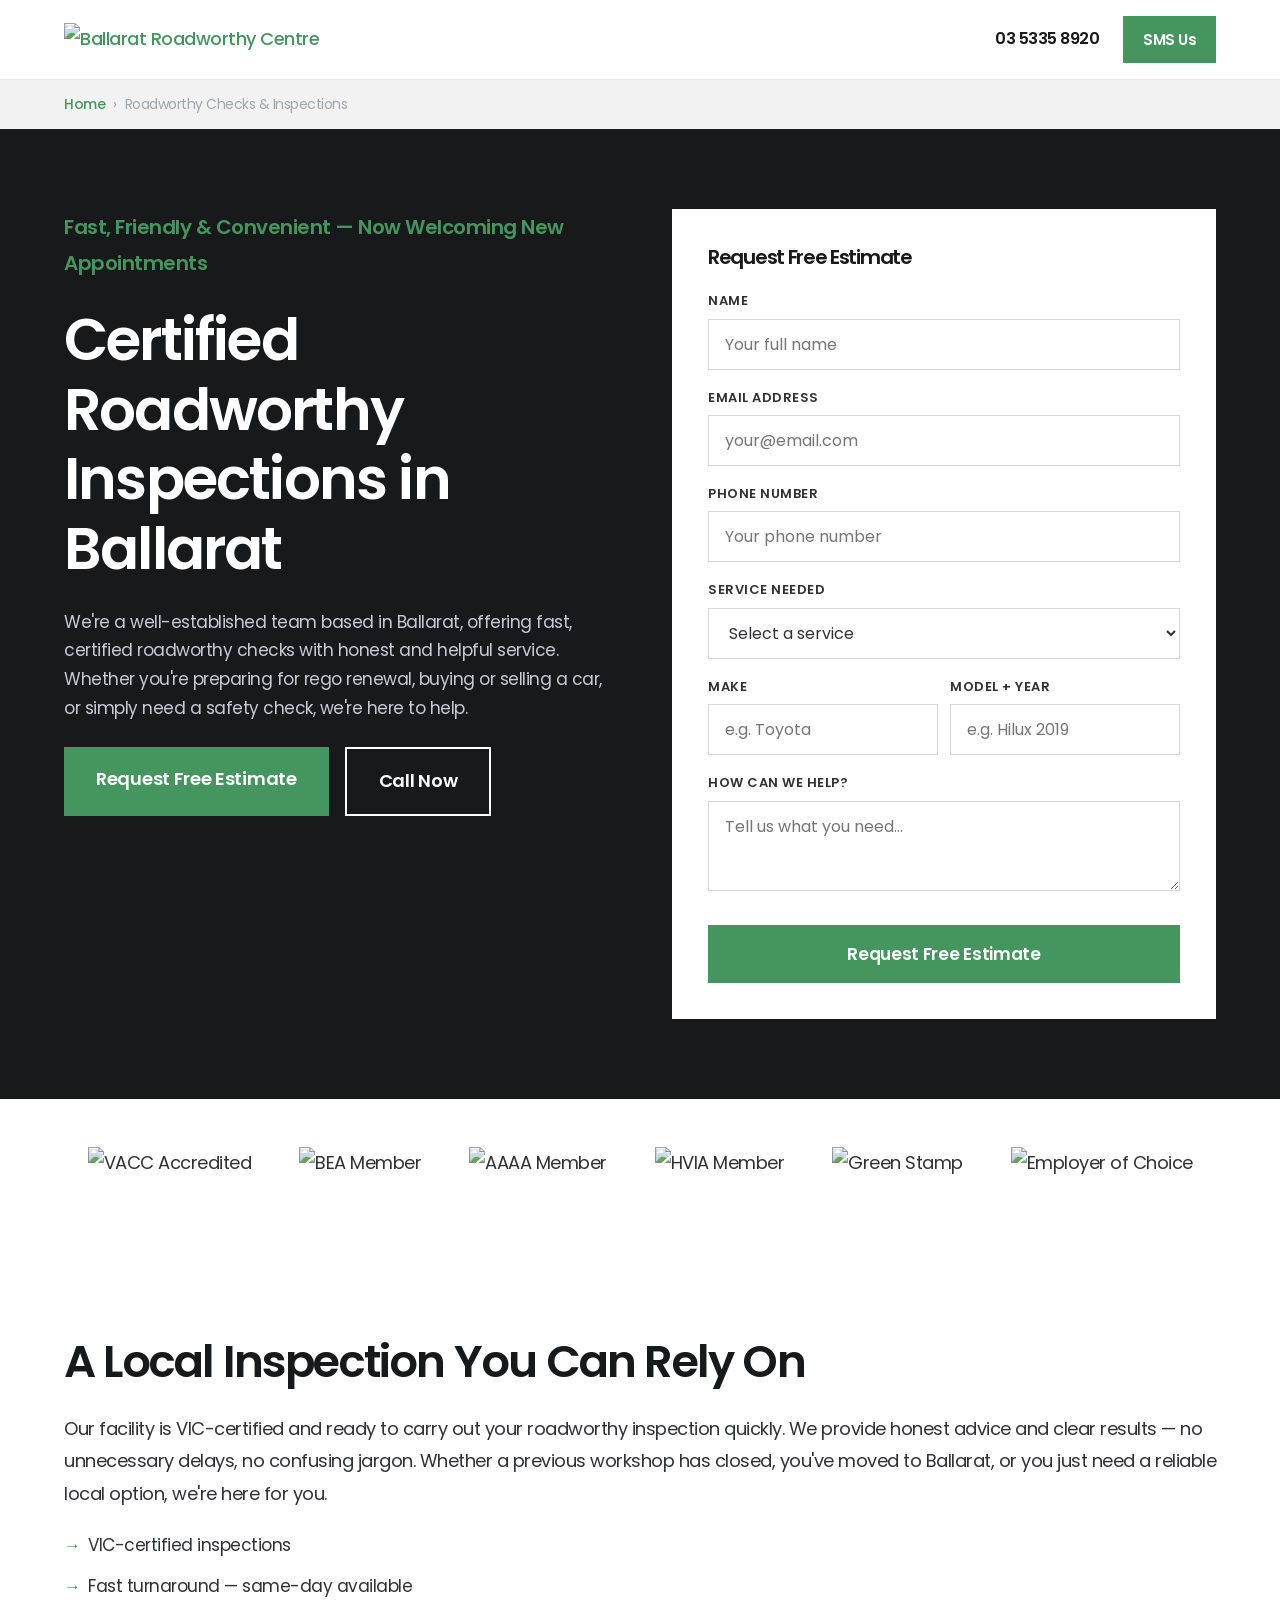
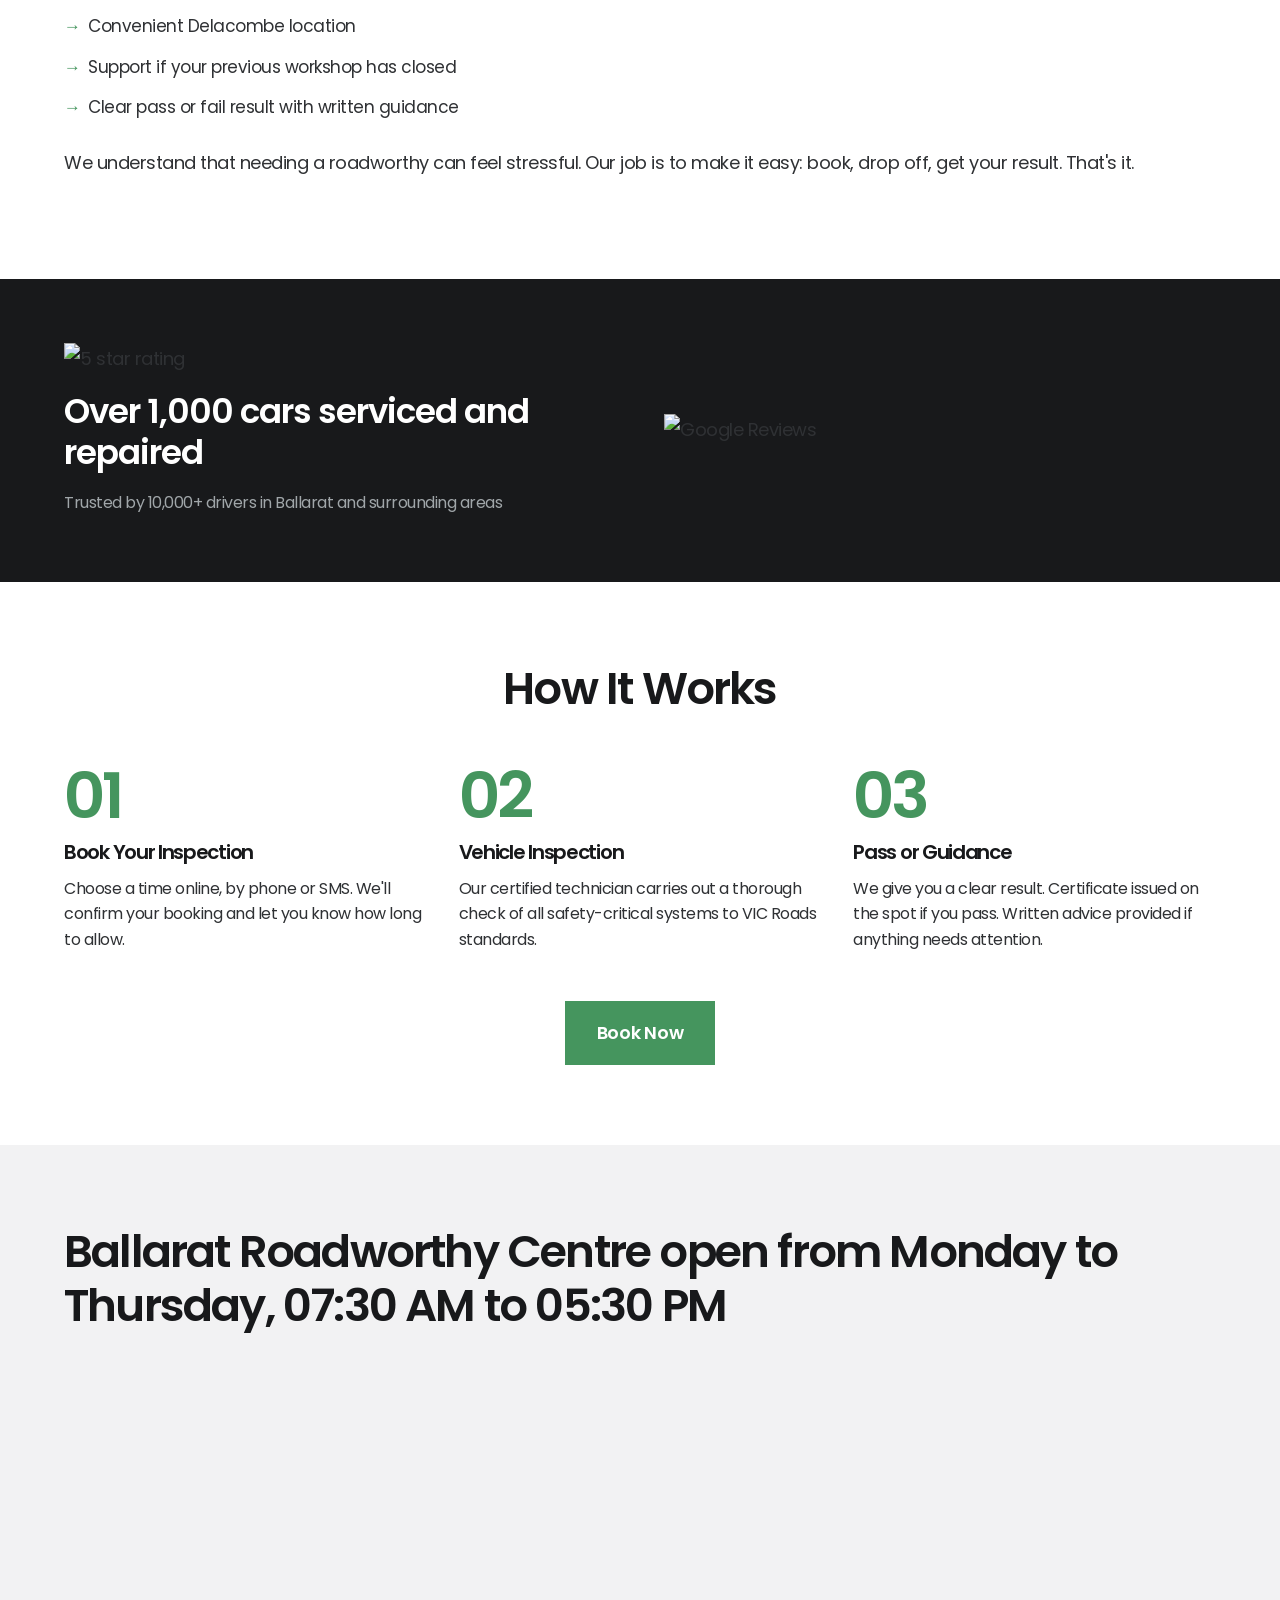
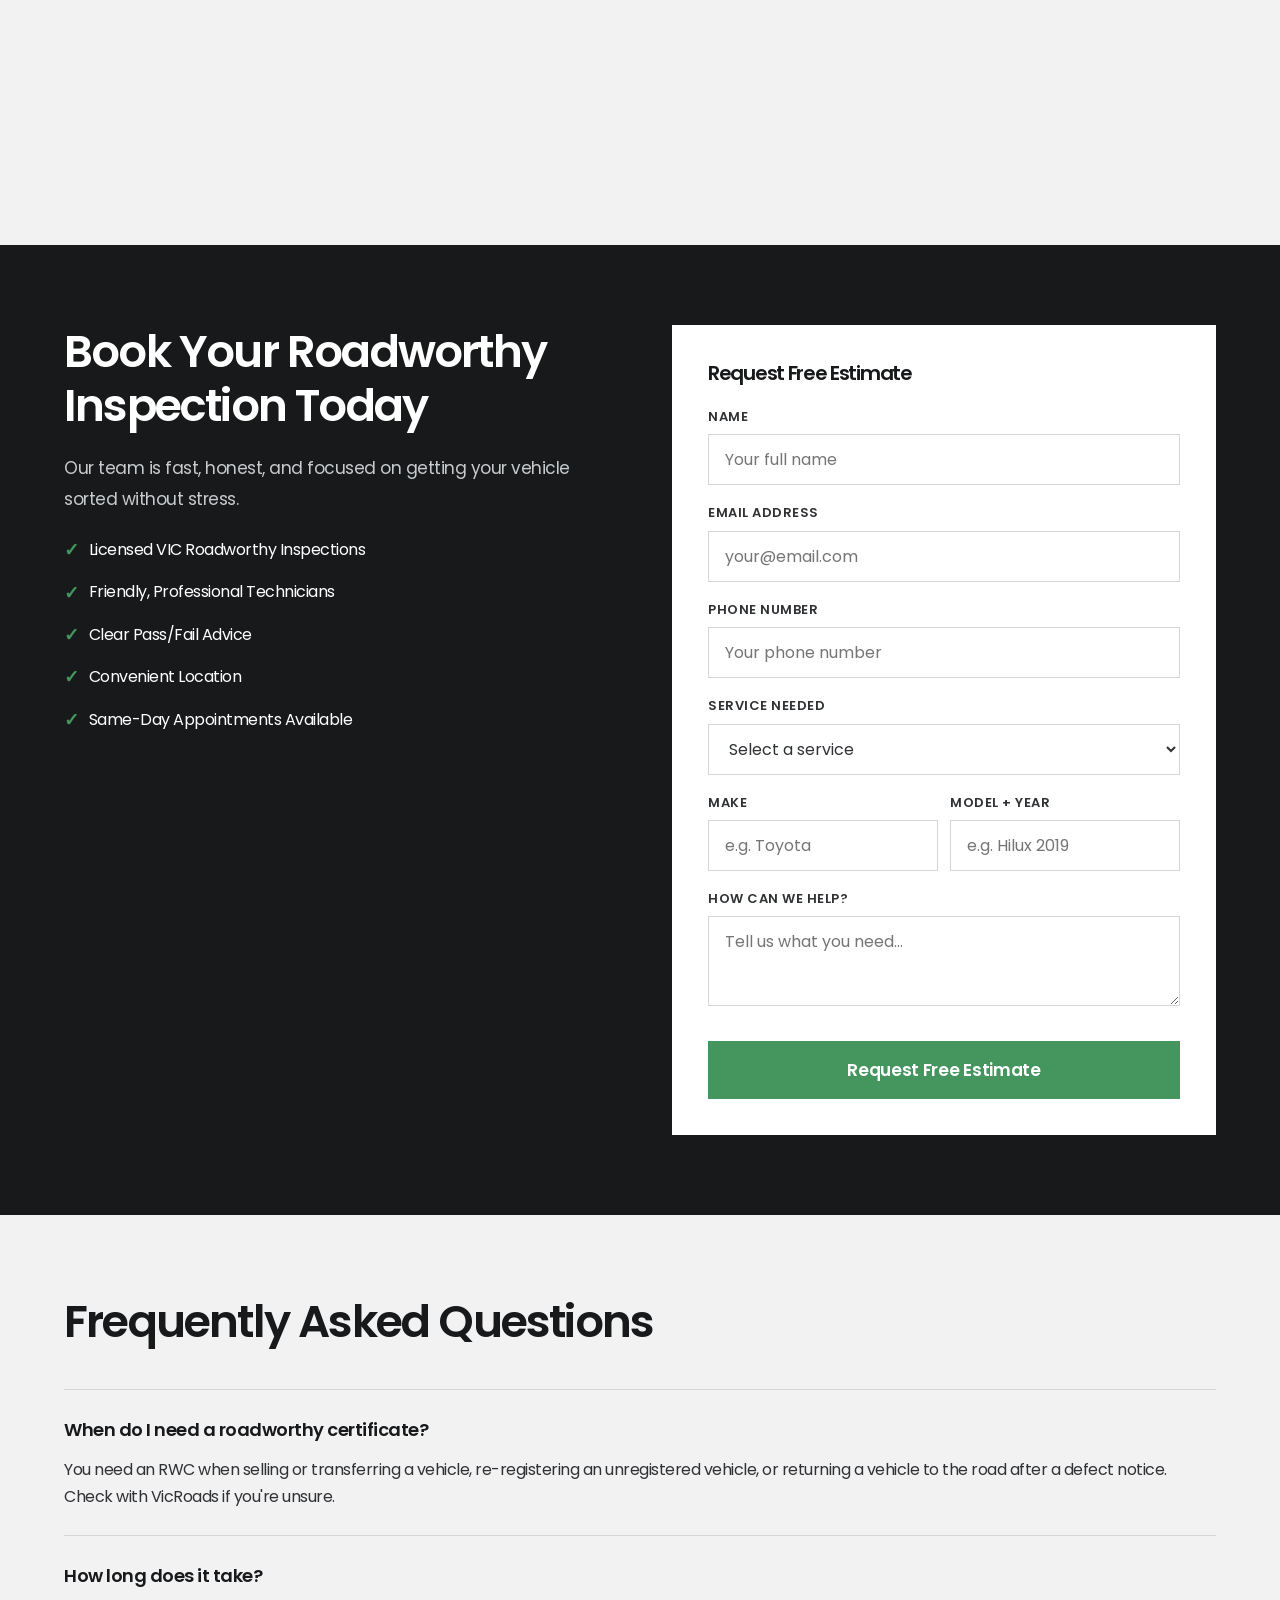
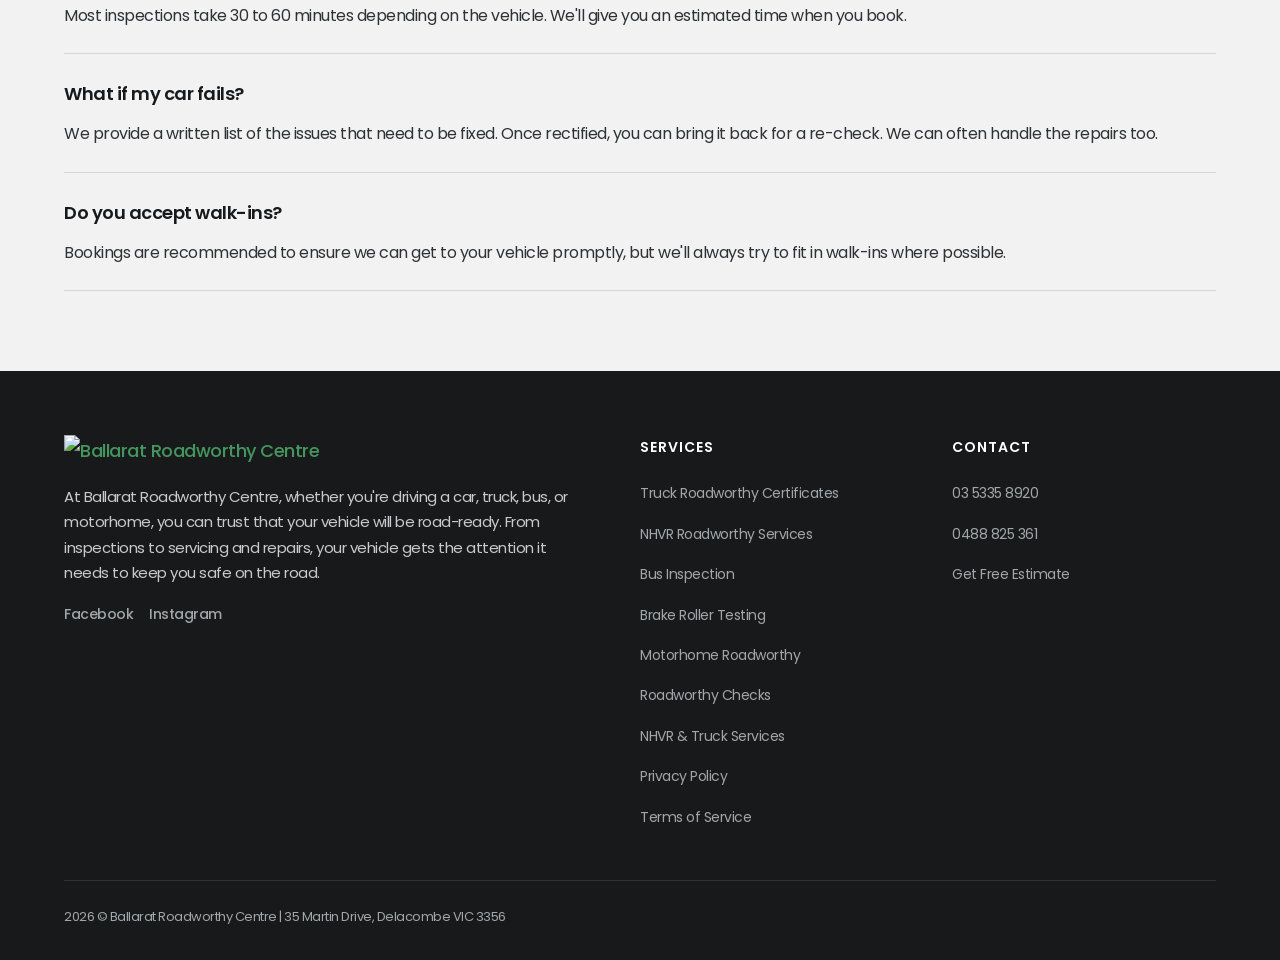
==== ballarat-roadworthy-checks-inspections/index.html @ a5c745ec "Add multi-page site expansion for BRC — 10 sub-pages + homepage footer nav links - Updated homepage " ====
<!DOCTYPE html>
<html lang="en">
<head>
  <meta charset="UTF-8">
  <meta name="viewport" content="width=device-width, initial-scale=1.0">
  <title>Certified Roadworthy Inspections in Ballarat | Fast & Trusted</title>
  <meta name="description" content="VIC-certified roadworthy checks in Ballarat. Fast turnaround, honest service, convenient location. Book online.">
  <!-- Google Tag Manager -->
  <script>(function(w,d,s,l,i){w[l]=w[l]||[];w[l].push({'gtm.start':new Date().getTime(),event:'gtm.js'});var f=d.getElementsByTagName(s)[0],j=d.createElement(s),dl=l!='dataLayer'?'&l='+l:'';j.async=true;j.src='https://www.googletagmanager.com/gtm.js?id='+i+dl;f.parentNode.insertBefore(j,f);})(window,document,'script','dataLayer','GTM-M9MFCFM');</script>
  <!-- End Google Tag Manager -->
  <link rel="preconnect" href="https://fonts.googleapis.com">
  <link rel="preconnect" href="https://fonts.gstatic.com" crossorigin>
  <link href="https://fonts.googleapis.com/css2?family=Poppins:wght@400;500;600&display=swap" rel="stylesheet">
  <style>
    :root{--brc-green:#45955E;--brc-green-hover:#18191B;--brc-dark:#18191B;--brc-body:#2F3134;--brc-muted:#A0A6A9;--brc-light:#F2F2F3;--brc-white:#FFFFFF;--font-main:'Poppins',sans-serif}
    *,*::before,*::after{box-sizing:border-box;margin:0;padding:0}
    html{scroll-behavior:smooth}
    body{font-family:var(--font-main);font-size:18px;font-weight:400;line-height:1.8;letter-spacing:-.5px;color:var(--brc-body);background:var(--brc-white)}
    a{color:var(--brc-green);font-weight:500;text-decoration:none}
    a:hover{text-decoration:underline}
    h1{color:var(--brc-white);font-weight:600;font-size:clamp(39px,5vw,58px);line-height:1.2;letter-spacing:-1.8px}
    h2{color:var(--brc-dark);font-weight:600;font-size:clamp(28px,4vw,45px);line-height:1.2;letter-spacing:-1.8px}
    h3{color:var(--brc-dark);font-weight:600;font-size:24px;line-height:1.2;letter-spacing:-1.3px}
    .btn{display:inline-block;background:var(--brc-green);color:var(--brc-white);font-family:var(--font-main);font-size:18px;font-weight:600;padding:16px 32px;border:none;border-radius:0;cursor:pointer;text-decoration:none;transition:background .2s;letter-spacing:-.3px}
    .btn:hover{background:var(--brc-green-hover);text-decoration:none}
    .btn-secondary{background:transparent;border:2px solid var(--brc-white);color:var(--brc-white)}
    .btn-secondary:hover{background:var(--brc-white);color:var(--brc-dark)}
    .container{max-width:1200px;margin:0 auto;padding:0 24px}
    section{padding:80px 0}
    .site-header{position:sticky;top:0;z-index:100;background:var(--brc-white);border-bottom:1px solid #E8E9EA;padding:16px 0}
    .header-inner{display:flex;align-items:center;justify-content:space-between}
    .header-logo img{height:52px;width:auto}
    .header-contact{display:flex;align-items:center;gap:24px}
    .header-contact a{color:var(--brc-dark);font-weight:600;font-size:16px}
    .header-contact .sms-link{background:var(--brc-green);color:var(--brc-white);padding:10px 20px;font-size:15px}
    .header-contact .sms-link:hover{background:var(--brc-green-hover);text-decoration:none}
    .breadcrumb{background:var(--brc-light);padding:12px 0;font-size:14px;color:var(--brc-muted)}
    .breadcrumb a{color:var(--brc-green);font-weight:500}
    .breadcrumb span{color:var(--brc-muted);margin:0 8px}
    .hero{background:var(--brc-dark);padding:80px 0}
    .hero-inner{display:grid;grid-template-columns:1fr 1fr;gap:64px;align-items:start}
    .hero-left{display:flex;flex-direction:column;gap:24px}
    .hero-subheading{color:var(--brc-green);font-size:20px;font-weight:600;letter-spacing:-.5px}
    .hero-body{color:#C8CBCD;font-size:17px;line-height:1.7}
    .hero-ctas{display:flex;gap:16px;flex-wrap:wrap}
    .hero-form{background:var(--brc-white);padding:36px}
    .hero-form h3{margin-bottom:20px;font-size:20px}
    .form-group{margin-bottom:16px}
    .form-group label{display:block;font-size:13px;font-weight:600;color:var(--brc-body);margin-bottom:6px;text-transform:uppercase;letter-spacing:.5px}
    .form-group input,.form-group select,.form-group textarea{width:100%;padding:12px 16px;font-family:var(--font-main);font-size:16px;color:var(--brc-body);background:var(--brc-white);border:1.5px solid #D4D6D8;border-radius:0;outline:none;transition:border-color .2s}
    .form-group input:focus,.form-group select:focus,.form-group textarea:focus{border-color:var(--brc-green)}
    .form-group textarea{resize:vertical;min-height:90px}
    .form-group-row{display:grid;grid-template-columns:1fr 1fr;gap:12px}
    .form-submit{width:100%;margin-top:8px;font-size:17px;padding:16px}
    .accreditation{background:var(--brc-white);padding:48px 0}
    .accreditation-logos{display:flex;align-items:center;justify-content:center;flex-wrap:wrap;gap:32px 48px}
    .accreditation-logos img{height:60px;width:auto;object-fit:contain;filter:grayscale(20%)}
    .main-content{background:var(--brc-white)}
    .main-content h2{margin-bottom:24px}
    .main-content p{margin-bottom:20px}
    .main-content ul{list-style:none;margin:0 0 24px;display:flex;flex-direction:column;gap:10px}
    .main-content ul li{padding-left:24px;position:relative;font-size:17px}
    .main-content ul li::before{content:"→";color:var(--brc-green);font-weight:600;position:absolute;left:0}
    .content-sub-h{font-size:28px;font-weight:600;color:var(--brc-dark);letter-spacing:-1px;margin:40px 0 16px}
    .stats-bar{background:var(--brc-dark);padding:64px 0}
    .stats-inner{display:grid;grid-template-columns:1fr 1fr;gap:48px;align-items:center}
    .stats-left{display:flex;flex-direction:column;gap:16px}
    .stats-left img.stars{height:32px;width:auto}
    .stats-main{color:var(--brc-white);font-size:clamp(24px,3vw,34px);font-weight:600;letter-spacing:-1px;line-height:1.2}
    .stats-sub{color:var(--brc-muted);font-size:16px}
    .stats-right img{max-width:100%}
    .how-it-works{background:var(--brc-white)}
    .how-it-works h2{text-align:center;margin-bottom:48px}
    .steps-grid{display:grid;grid-template-columns:repeat(3,1fr);gap:32px;margin-bottom:48px}
    .step{display:flex;flex-direction:column;gap:12px}
    .step-number{font-size:64px;font-weight:600;color:var(--brc-green);line-height:1;letter-spacing:-3px}
    .step h3{font-size:20px}
    .step p{font-size:16px;color:var(--brc-body);line-height:1.6}
    .how-it-works-cta{text-align:center}
    .location{background:var(--brc-light)}
    .location h2{margin-bottom:32px}
    .location iframe{width:100%;height:400px;border:none;display:block}
    .cta-form{background:var(--brc-dark);padding:80px 0}
    .cta-form-inner{display:grid;grid-template-columns:1fr 1fr;gap:64px;align-items:start}
    .cta-form-left{display:flex;flex-direction:column;gap:20px}
    .cta-form-left h2{color:var(--brc-white)}
    .cta-form-left p{color:#C8CBCD;font-size:17px}
    .trust-list{list-style:none;display:flex;flex-direction:column;gap:10px}
    .trust-list li{color:var(--brc-white);font-size:16px;display:flex;align-items:center;gap:10px}
    .trust-list li::before{content:"✓";color:var(--brc-green);font-weight:700;font-size:18px;flex-shrink:0}
    .cta-form-right .hero-form{background:var(--brc-white)}
    .faqs{background:var(--brc-light)}
    .faqs h2{margin-bottom:40px}
    .faq-list{display:flex;flex-direction:column;gap:0}
    .faq-item{border-bottom:1px solid #D4D6D8;padding:24px 0}
    .faq-item:first-child{border-top:1px solid #D4D6D8}
    .faq-q{font-size:18px;font-weight:600;color:var(--brc-dark);letter-spacing:-.5px;margin-bottom:10px}
    .faq-a{font-size:16px;color:var(--brc-body);line-height:1.7}
    .site-footer{background:var(--brc-dark);padding:64px 0 32px;color:var(--brc-white)}
    .footer-grid{display:grid;grid-template-columns:2fr 1fr 1fr;gap:48px;margin-bottom:48px}
    .footer-brand{display:flex;flex-direction:column;gap:16px}
    .footer-brand img{height:48px;width:auto}
    .footer-brand p{color:#C8CBCD;font-size:15px;line-height:1.7}
    .footer-socials{display:flex;gap:16px}
    .footer-socials a{color:var(--brc-muted);font-size:14px;font-weight:500;transition:color .2s}
    .footer-socials a:hover{color:var(--brc-white);text-decoration:none}
    .footer-col h4{color:var(--brc-white);font-size:14px;font-weight:600;text-transform:uppercase;letter-spacing:1px;margin-bottom:16px}
    .footer-col ul{list-style:none;display:flex;flex-direction:column;gap:8px}
    .footer-col ul li a{color:var(--brc-muted);font-size:14px;font-weight:400;transition:color .2s}
    .footer-col ul li a:hover{color:var(--brc-white);text-decoration:none}
    .footer-bottom{border-top:1px solid #2F3134;padding-top:24px;color:var(--brc-muted);font-size:13px}
    @media(max-width:900px){.hero-inner{grid-template-columns:1fr;gap:40px}.steps-grid{grid-template-columns:1fr;gap:24px}.stats-inner{grid-template-columns:1fr}.cta-form-inner{grid-template-columns:1fr;gap:40px}.footer-grid{grid-template-columns:1fr 1fr}}
    @media(max-width:600px){section{padding:56px 0}.form-group-row{grid-template-columns:1fr}.hero-ctas{flex-direction:column}.footer-grid{grid-template-columns:1fr}.header-contact .sms-link{display:none}}</style>
</head>
<body>
<noscript><iframe src="https://www.googletagmanager.com/ns.html?id=GTM-M9MFCFM" height="0" width="0" style="display:none;visibility:hidden"></iframe></noscript>
<header class="site-header">
  <div class="container">
    <div class="header-inner">
      <a href="/" class="header-logo"><img src="https://service.ballaratroadworthy.com/wp-content/uploads/2024/10/white-logo-new.svg" alt="Ballarat Roadworthy Centre" width="180" height="52"></a>
      <div class="header-contact">
        <a href="tel:+61353358920">03 5335 8920</a>
        <a href="sms:0488825361" class="sms-link">SMS Us</a>
      </div>
    </div>
  </div>
</header>
<div class="breadcrumb">
  <div class="container"><a href="/">Home</a><span>›</span>Roadworthy Checks &amp; Inspections</div>
</div>
<section class="hero">
  <div class="container">
    <div class="hero-inner">
      <div class="hero-left">
        <div class="hero-subheading">Fast, Friendly &amp; Convenient — Now Welcoming New Appointments</div>
        <h1>Certified Roadworthy Inspections in Ballarat</h1>
        <p class="hero-body">We're a well-established team based in Ballarat, offering fast, certified roadworthy checks with honest and helpful service. Whether you're preparing for rego renewal, buying or selling a car, or simply need a safety check, we're here to help.</p>
        <div class="hero-ctas">
          <a href="#form" class="btn">Request Free Estimate</a>
          <a href="tel:+61353358920" class="btn btn-secondary">Call Now</a>
        </div>
      </div>
      <div class="hero-form-wrap">
        <!-- TODO: replace action with form handler — contact@ballaratroadworthy.com -->
        <form class="hero-form" action="mailto:contact@ballaratroadworthy.com" method="post" enctype="text/plain">
          <h3>Request Free Estimate</h3>
          <div class="form-group"><label for="ht-name">Name</label><input type="text" id="ht-name" name="name" placeholder="Your full name" required></div>
          <div class="form-group"><label for="ht-email">Email Address</label><input type="email" id="ht-email" name="email" placeholder="your@email.com" required></div>
          <div class="form-group"><label for="ht-phone">Phone Number</label><input type="tel" id="ht-phone" name="phone" placeholder="Your phone number" required></div>
          <div class="form-group"><label for="ht-svc">Service Needed</label><select id="ht-svc" name="service" required><option value="" disabled selected>Select a service</option>
              <option>Annual Bus Inspection</option><option>Roadworthy Inspection</option><option>Motorhome Roadworthy</option><option>Service</option><option>Vehicle Repair</option></select></div>
          <div class="form-group-row">
            <div class="form-group"><label for="ht-make">Make</label><input type="text" id="ht-make" name="make" placeholder="e.g. Toyota"></div>
            <div class="form-group"><label for="ht-mdl">Model + Year</label><input type="text" id="ht-mdl" name="model_year" placeholder="e.g. Hilux 2019"></div>
          </div>
          <div class="form-group"><label for="ht-msg">How can we help?</label><textarea id="ht-msg" name="message" placeholder="Tell us what you need..."></textarea></div>
          <button type="submit" class="btn form-submit">Request Free Estimate</button>
        </form>
      </div>
    </div>
  </div>
</section>
<section class="accreditation">
  <div class="container"><div class="accreditation-logos">
  <img src="https://service.ballaratroadworthy.com/wp-content/uploads/2024/10/vacc-new.webp" alt="VACC Accredited">
      <img src="https://service.ballaratroadworthy.com/wp-content/uploads/2024/10/bea.webp" alt="BEA Member">
      <img src="https://service.ballaratroadworthy.com/wp-content/uploads/2024/10/aaaa.webp" alt="AAAA Member">
      <img src="https://service.ballaratroadworthy.com/wp-content/uploads/2024/10/hvia.webp" alt="HVIA Member">
      <img src="https://service.ballaratroadworthy.com/wp-content/uploads/2024/10/green-stamp.webp" alt="Green Stamp">
      <img src="https://service.ballaratroadworthy.com/wp-content/uploads/2024/10/employee.webp" alt="Employer of Choice">
  </div></div>
</section>
<section class="main-content">
  <div class="container">
<h2>A Local Inspection You Can Rely On</h2>
    <p>Our facility is VIC-certified and ready to carry out your roadworthy inspection quickly. We provide honest advice and clear results — no unnecessary delays, no confusing jargon. Whether a previous workshop has closed, you've moved to Ballarat, or you just need a reliable local option, we're here for you.</p>
    <ul>
      <li>VIC-certified inspections</li>
      <li>Fast turnaround — same-day available</li>
      <li>Convenient Delacombe location</li>
      <li>Support if your previous workshop has closed</li>
      <li>Clear pass or fail result with written guidance</li>
    </ul>
    <p>We understand that needing a roadworthy can feel stressful. Our job is to make it easy: book, drop off, get your result. That's it.</p>
  </div>
</section>
<section class="stats-bar">
  <div class="container">
    <div class="stats-inner">
      <div class="stats-left">
        <img class="stars" src="https://service.ballaratroadworthy.com/wp-content/uploads/2024/10/stars.svg" alt="5 star rating">
        <div class="stats-main">Over 1,000 cars serviced and repaired</div>
        <div class="stats-sub">Trusted by 10,000+ drivers in Ballarat and surrounding areas</div>
      </div>
      <div class="stats-right"><img src="https://service.ballaratroadworthy.com/wp-content/uploads/2024/10/testimonials.png" alt="Google Reviews" loading="lazy"></div>
    </div>
  </div>
</section>
<section class="how-it-works">
  <div class="container">
    <h2>How It Works</h2>
    <div class="steps-grid">
      <div class="step"><div class="step-number">01</div><h3>Book Your Inspection</h3><p>Choose a time online, by phone or SMS. We'll confirm your booking and let you know how long to allow.</p></div>
      <div class="step"><div class="step-number">02</div><h3>Vehicle Inspection</h3><p>Our certified technician carries out a thorough check of all safety-critical systems to VIC Roads standards.</p></div>
      <div class="step"><div class="step-number">03</div><h3>Pass or Guidance</h3><p>We give you a clear result. Certificate issued on the spot if you pass. Written advice provided if anything needs attention.</p></div>
      
    </div>
    <div class="how-it-works-cta"><a href="#form" class="btn">Book Now</a></div>
  </div>
</section>
<section class="location">
  <div class="container">
    <h2>Ballarat Roadworthy Centre open from Monday to Thursday, 07:30 AM to 05:30 PM</h2>
    <iframe src="https://maps.google.com/maps?q=Ballarat%20Roadworthy%20Centre%2C%2035%20Martin%20Drive%2C%20Delacombe%20VIC%203356&t=m&z=10&output=embed&iwloc=near" title="Ballarat Roadworthy Centre location map" allowfullscreen loading="lazy"></iframe>
  </div>
</section>
<section class="cta-form" id="form">
  <div class="container">
    <div class="cta-form-inner">
      <div class="cta-form-left">
        <h2>Book Your Roadworthy Inspection Today</h2>
        <p>Our team is fast, honest, and focused on getting your vehicle sorted without stress.</p>
        <ul class="trust-list"><li>Licensed VIC Roadworthy Inspections</li><li>Friendly, Professional Technicians</li><li>Clear Pass/Fail Advice</li><li>Convenient Location</li><li>Same-Day Appointments Available</li></ul>
      </div>
      <div class="cta-form-right">
        <!-- TODO: replace action with form handler — contact@ballaratroadworthy.com -->
        <form class="hero-form" action="mailto:contact@ballaratroadworthy.com" method="post" enctype="text/plain">
          <h3>Request Free Estimate</h3>
          <div class="form-group"><label for="f-name">Name</label><input type="text" id="f-name" name="name" placeholder="Your full name" required></div>
          <div class="form-group"><label for="f-email">Email Address</label><input type="email" id="f-email" name="email" placeholder="your@email.com" required></div>
          <div class="form-group"><label for="f-phone">Phone Number</label><input type="tel" id="f-phone" name="phone" placeholder="Your phone number" required></div>
          <div class="form-group"><label for="f-svc">Service Needed</label><select id="f-svc" name="service" required><option value="" disabled selected>Select a service</option>
              <option>Annual Bus Inspection</option><option>Roadworthy Inspection</option><option>Motorhome Roadworthy</option><option>Service</option><option>Vehicle Repair</option></select></div>
          <div class="form-group-row">
            <div class="form-group"><label for="f-make">Make</label><input type="text" id="f-make" name="make" placeholder="e.g. Toyota"></div>
            <div class="form-group"><label for="f-mdl">Model + Year</label><input type="text" id="f-mdl" name="model_year" placeholder="e.g. Hilux 2019"></div>
          </div>
          <div class="form-group"><label for="f-msg">How can we help?</label><textarea id="f-msg" name="message" placeholder="Tell us what you need..."></textarea></div>
          <button type="submit" class="btn form-submit">Request Free Estimate</button>
        </form>
      </div>
    </div>
  </div>
</section>
<section class="faqs">
  <div class="container">
    <h2>Frequently Asked Questions</h2>
    <div class="faq-list">
      <div class="faq-item"><div class="faq-q">When do I need a roadworthy certificate?</div><div class="faq-a">You need an RWC when selling or transferring a vehicle, re-registering an unregistered vehicle, or returning a vehicle to the road after a defect notice. Check with VicRoads if you're unsure.</div></div>
      <div class="faq-item"><div class="faq-q">How long does it take?</div><div class="faq-a">Most inspections take 30 to 60 minutes depending on the vehicle. We'll give you an estimated time when you book.</div></div>
      <div class="faq-item"><div class="faq-q">What if my car fails?</div><div class="faq-a">We provide a written list of the issues that need to be fixed. Once rectified, you can bring it back for a re-check. We can often handle the repairs too.</div></div>
      <div class="faq-item"><div class="faq-q">Do you accept walk-ins?</div><div class="faq-a">Bookings are recommended to ensure we can get to your vehicle promptly, but we'll always try to fit in walk-ins where possible.</div></div>
    </div>
  </div>
</section>
<footer class="site-footer">
  <div class="container">
    <div class="footer-grid">
      <div class="footer-brand">
        <a href="/"><img src="https://service.ballaratroadworthy.com/wp-content/uploads/2024/10/white-logo-new.svg" alt="Ballarat Roadworthy Centre" width="160" height="48"></a>
        <p>At Ballarat Roadworthy Centre, whether you're driving a car, truck, bus, or motorhome, you can trust that your vehicle will be road-ready. From inspections to servicing and repairs, your vehicle gets the attention it needs to keep you safe on the road.</p>
        <div class="footer-socials">
          <a href="https://www.facebook.com/ballaratrwc/" target="_blank" rel="noopener">Facebook</a>
          <a href="https://www.instagram.com/ballaratrwc/" target="_blank" rel="noopener">Instagram</a>
        </div>
      </div>
      <div class="footer-col"><h4>Services</h4><ul>          <li><a href="/truck-roadworthy-inspection/">Truck Roadworthy Certificates</a></li>
          <li><a href="/nhvr-inspections/">NHVR Roadworthy Services</a></li>
          <li><a href="/bus-inspection/">Bus Inspection</a></li>
          <li><a href="/brake-roller-testing/">Brake Roller Testing</a></li>
          <li><a href="/motorhome-roadworthy/">Motorhome Roadworthy</a></li>
          <li><a href="/ballarat-roadworthy-checks-inspections/">Roadworthy Checks</a></li>
          <li><a href="/nvhr-and-truck-roadworthy-services/">NHVR &amp; Truck Services</a></li>
          <li><a href="/privacy-policy/">Privacy Policy</a></li>
          <li><a href="/terms-of-service/">Terms of Service</a></li></ul></div>
      <div class="footer-col"><h4>Contact</h4><ul>
        <li><a href="tel:+61353358920">03 5335 8920</a></li>
        <li><a href="sms:0488825361">0488 825 361</a></li>
        <li><a href="#form">Get Free Estimate</a></li>
      </ul></div>
    </div>
    <div class="footer-bottom">2026 &copy; Ballarat Roadworthy Centre | 35 Martin Drive, Delacombe VIC 3356</div>
  </div>
</footer>
</body>
</html>
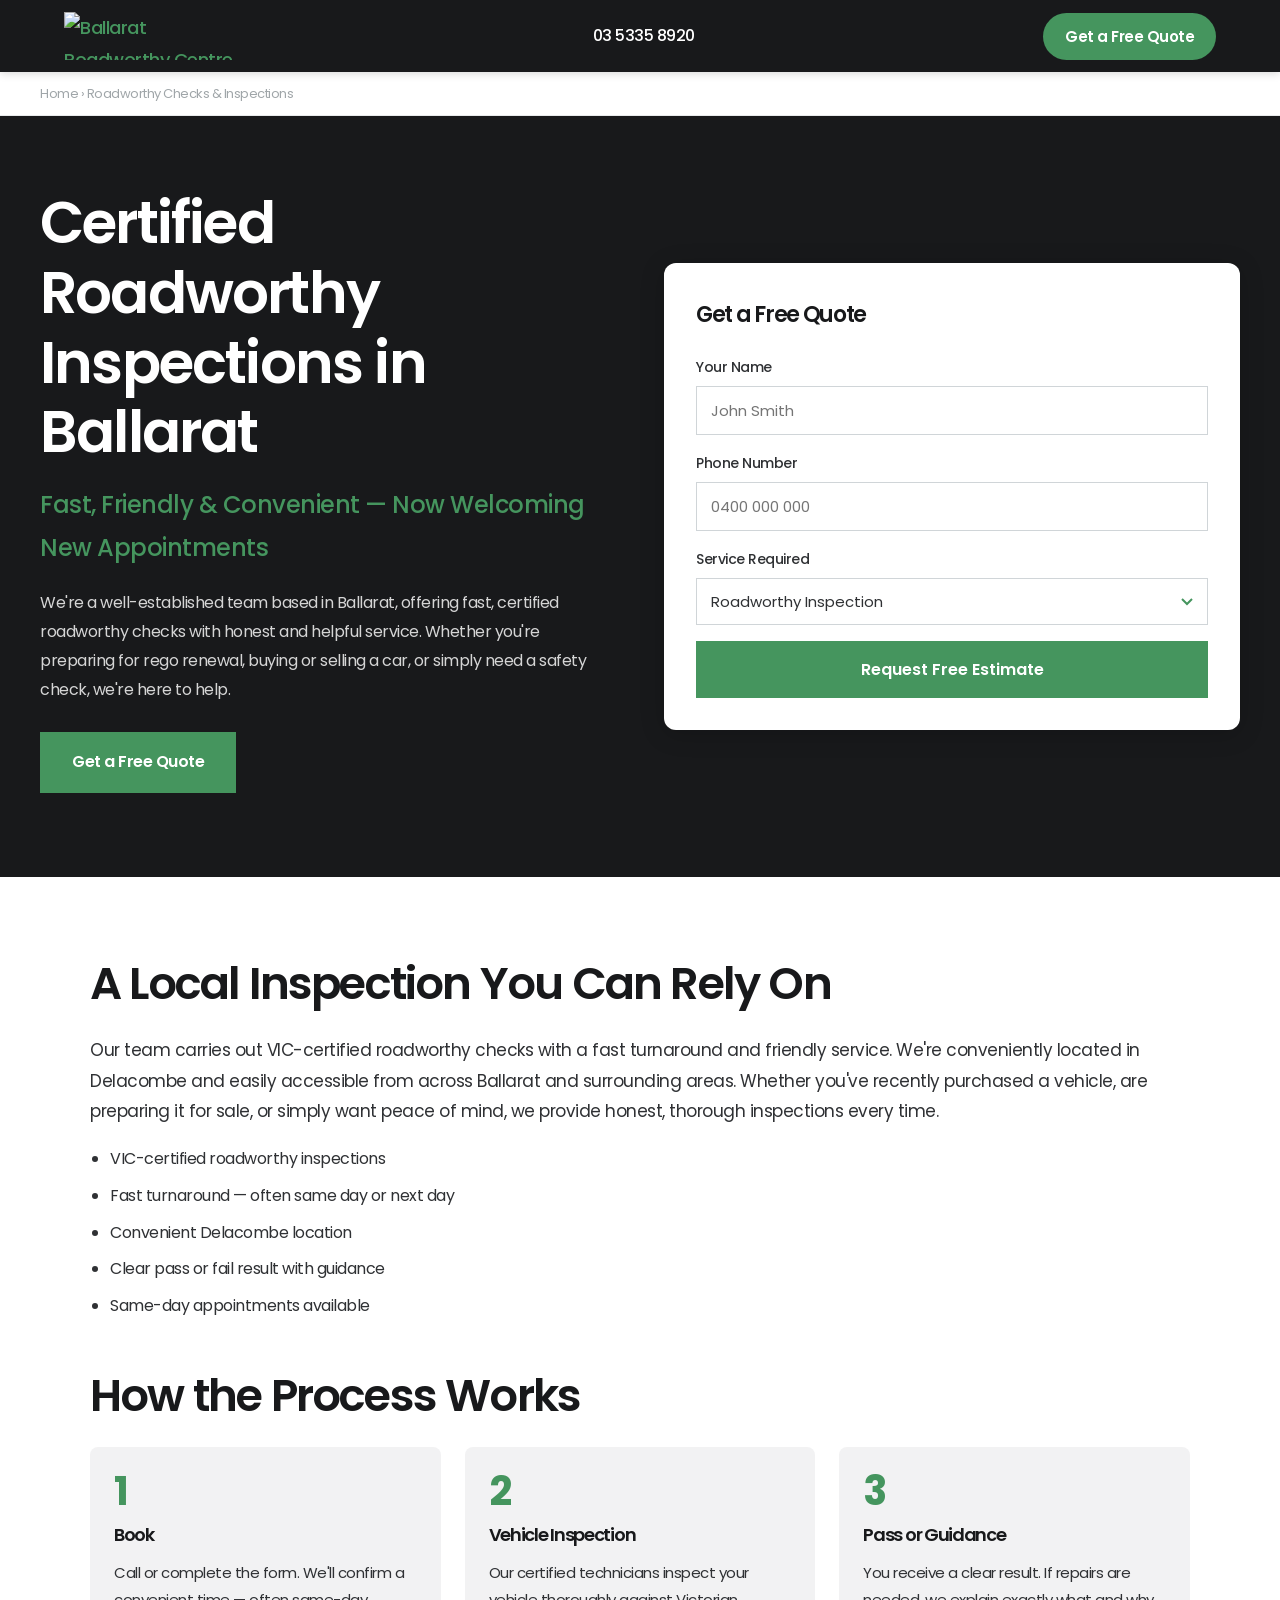
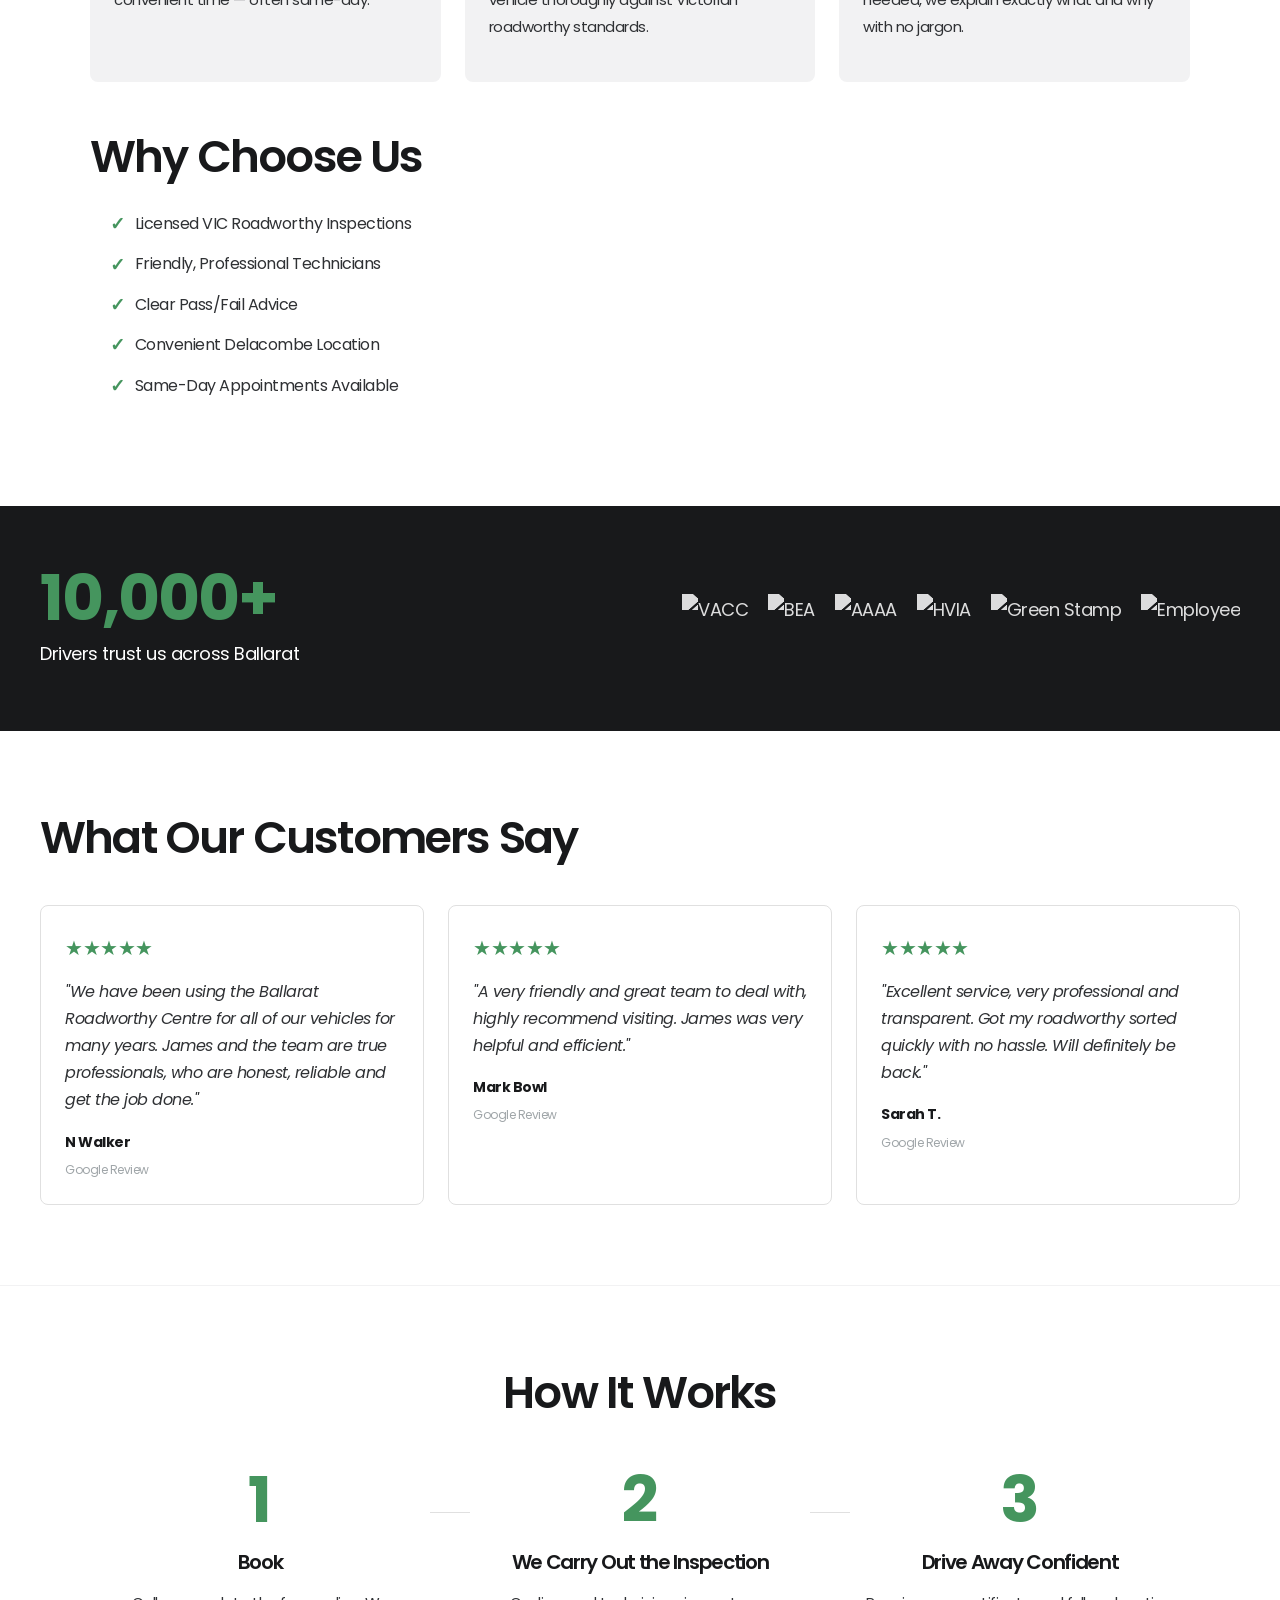
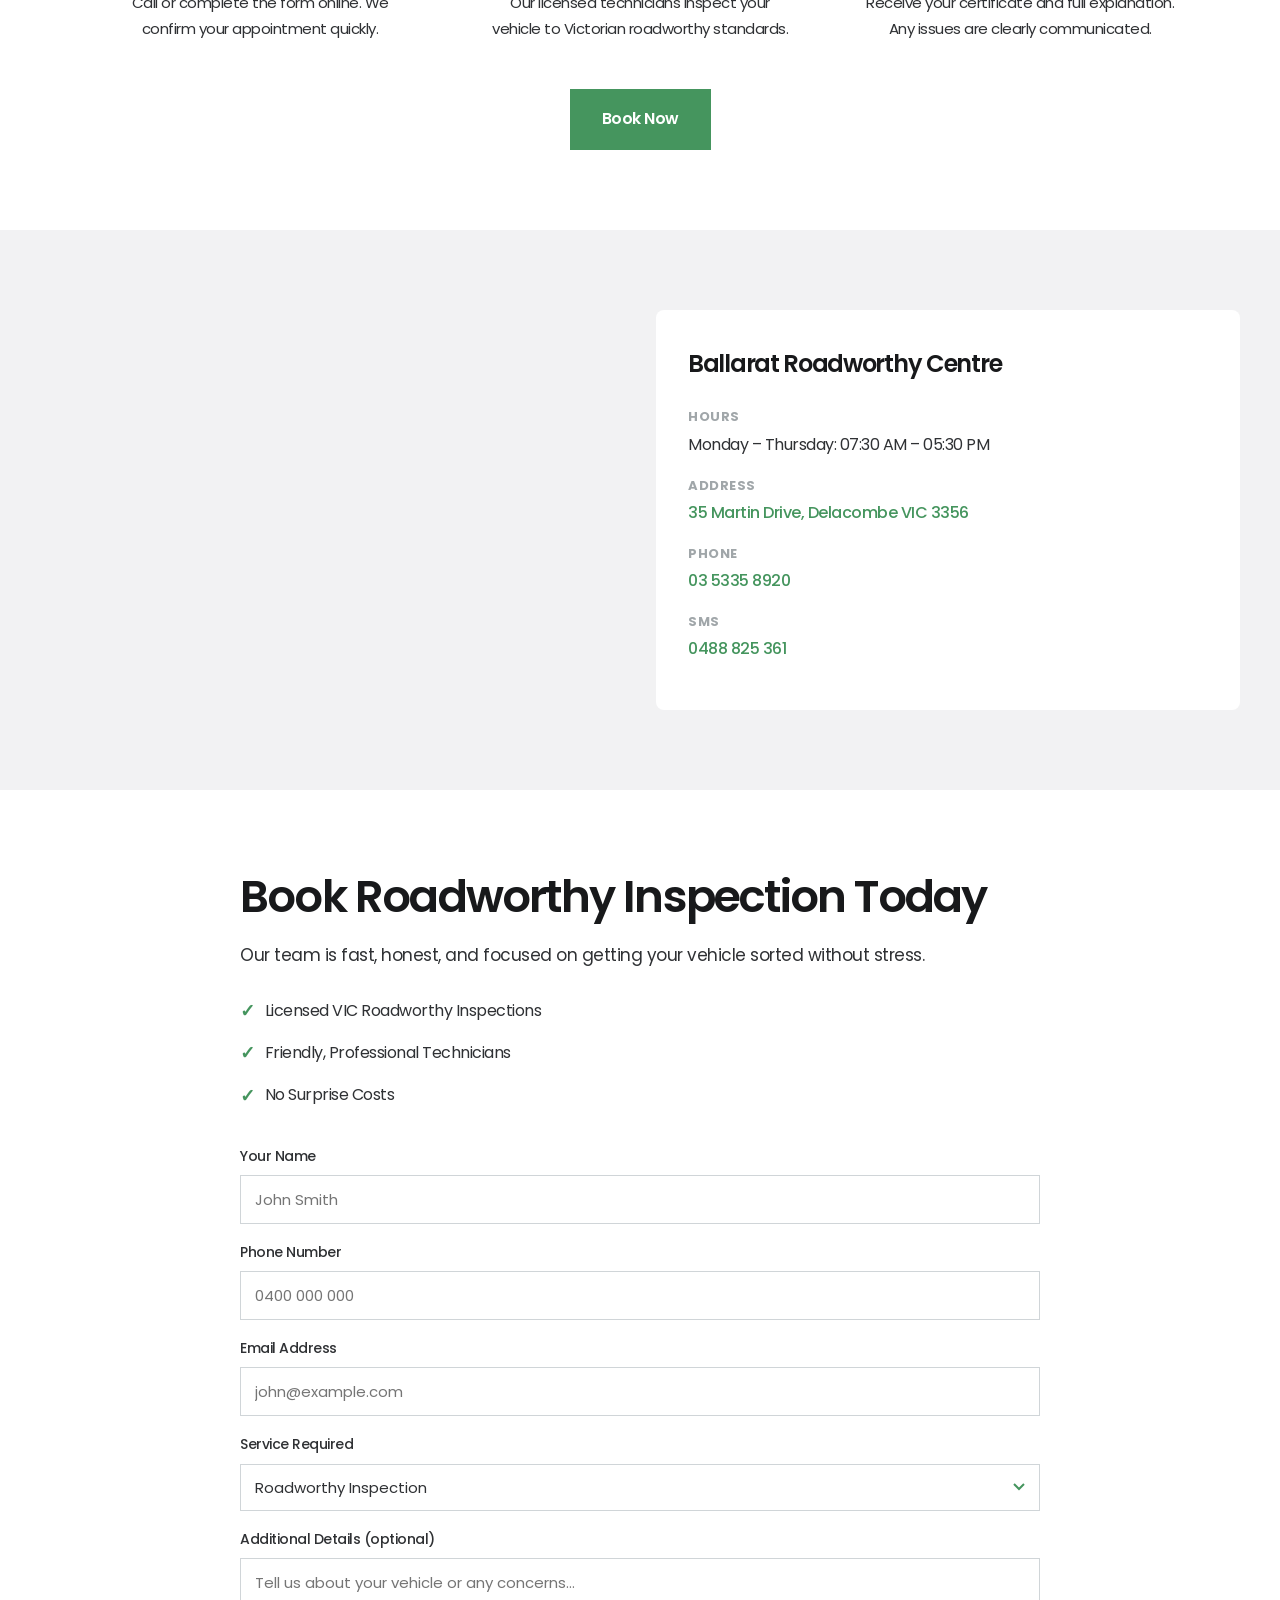
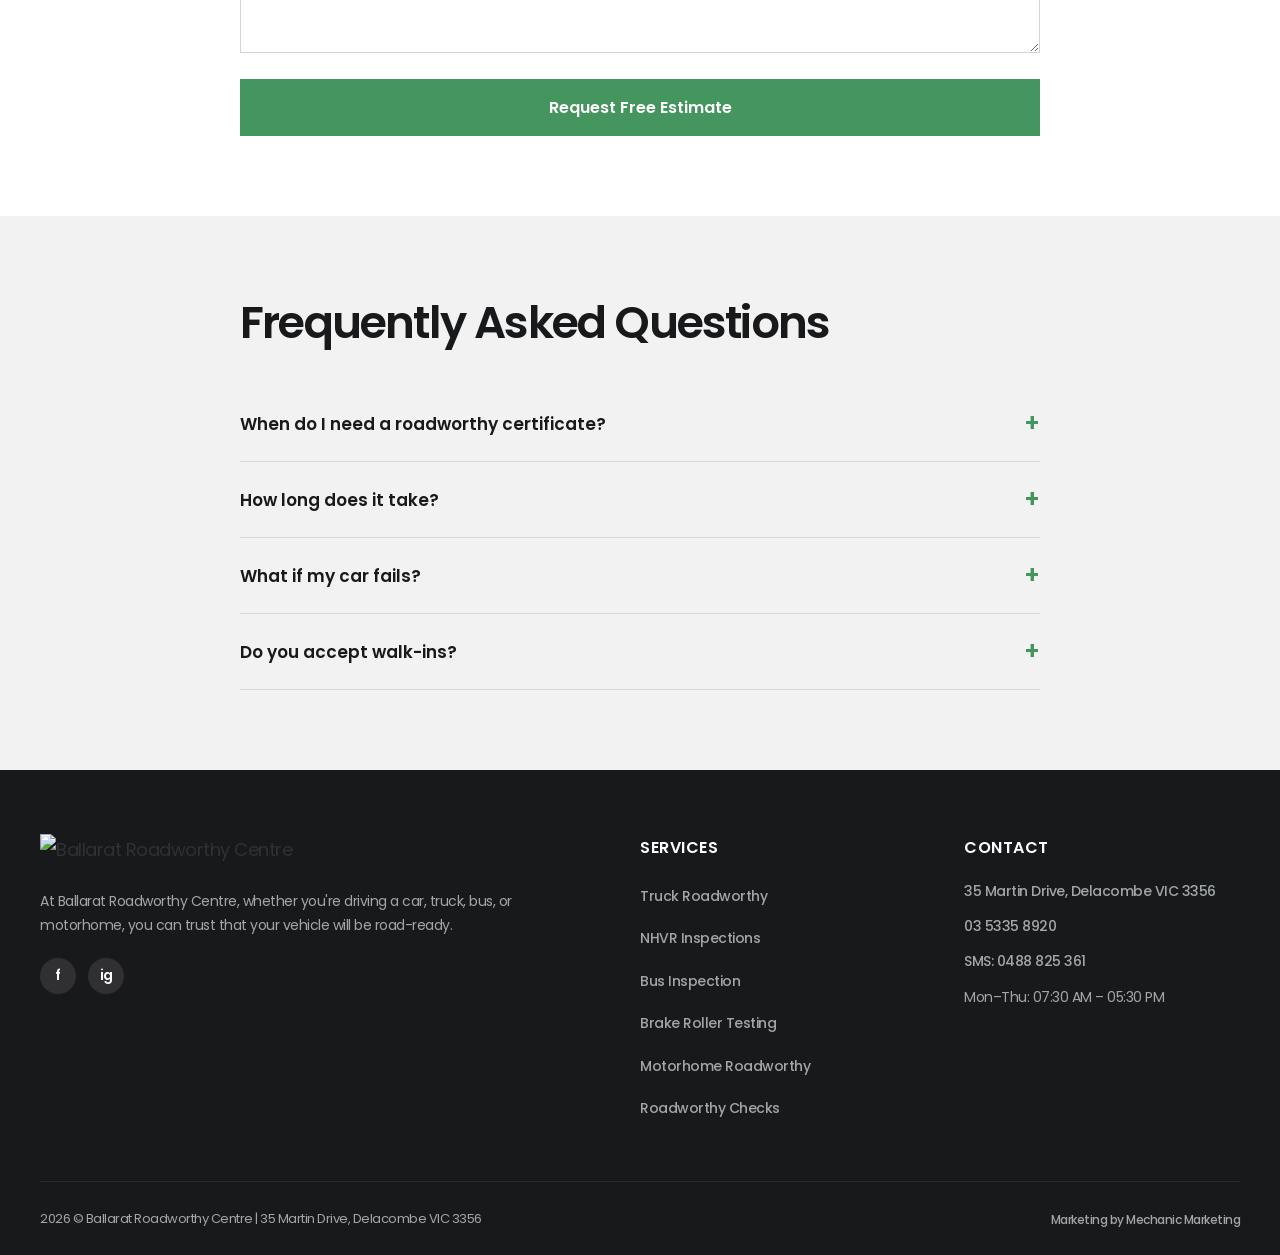
==== commit b08f1c2c: "redesign: UX-reviewed layout — dark header, two-column hero, accordion FAQs Co-Authored-By: Claude S" ====
--- a/ballarat-roadworthy-checks-inspections/index.html
+++ b/ballarat-roadworthy-checks-inspections/index.html
@@ -1,286 +1,277 @@
 <!DOCTYPE html>
 <html lang="en">
 <head>
-  <meta charset="UTF-8">
-  <meta name="viewport" content="width=device-width, initial-scale=1.0">
-  <title>Certified Roadworthy Inspections in Ballarat | Fast & Trusted</title>
-  <meta name="description" content="VIC-certified roadworthy checks in Ballarat. Fast turnaround, honest service, convenient location. Book online.">
-  <!-- Google Tag Manager -->
-  <script>(function(w,d,s,l,i){w[l]=w[l]||[];w[l].push({'gtm.start':new Date().getTime(),event:'gtm.js'});var f=d.getElementsByTagName(s)[0],j=d.createElement(s),dl=l!='dataLayer'?'&l='+l:'';j.async=true;j.src='https://www.googletagmanager.com/gtm.js?id='+i+dl;f.parentNode.insertBefore(j,f);})(window,document,'script','dataLayer','GTM-M9MFCFM');</script>
-  <!-- End Google Tag Manager -->
-  <link rel="preconnect" href="https://fonts.googleapis.com">
-  <link rel="preconnect" href="https://fonts.gstatic.com" crossorigin>
-  <link href="https://fonts.googleapis.com/css2?family=Poppins:wght@400;500;600&display=swap" rel="stylesheet">
-  <style>
-    :root{--brc-green:#45955E;--brc-green-hover:#18191B;--brc-dark:#18191B;--brc-body:#2F3134;--brc-muted:#A0A6A9;--brc-light:#F2F2F3;--brc-white:#FFFFFF;--font-main:'Poppins',sans-serif}
-    *,*::before,*::after{box-sizing:border-box;margin:0;padding:0}
-    html{scroll-behavior:smooth}
-    body{font-family:var(--font-main);font-size:18px;font-weight:400;line-height:1.8;letter-spacing:-.5px;color:var(--brc-body);background:var(--brc-white)}
-    a{color:var(--brc-green);font-weight:500;text-decoration:none}
-    a:hover{text-decoration:underline}
-    h1{color:var(--brc-white);font-weight:600;font-size:clamp(39px,5vw,58px);line-height:1.2;letter-spacing:-1.8px}
-    h2{color:var(--brc-dark);font-weight:600;font-size:clamp(28px,4vw,45px);line-height:1.2;letter-spacing:-1.8px}
-    h3{color:var(--brc-dark);font-weight:600;font-size:24px;line-height:1.2;letter-spacing:-1.3px}
-    .btn{display:inline-block;background:var(--brc-green);color:var(--brc-white);font-family:var(--font-main);font-size:18px;font-weight:600;padding:16px 32px;border:none;border-radius:0;cursor:pointer;text-decoration:none;transition:background .2s;letter-spacing:-.3px}
-    .btn:hover{background:var(--brc-green-hover);text-decoration:none}
-    .btn-secondary{background:transparent;border:2px solid var(--brc-white);color:var(--brc-white)}
-    .btn-secondary:hover{background:var(--brc-white);color:var(--brc-dark)}
-    .container{max-width:1200px;margin:0 auto;padding:0 24px}
-    section{padding:80px 0}
-    .site-header{position:sticky;top:0;z-index:100;background:var(--brc-white);border-bottom:1px solid #E8E9EA;padding:16px 0}
-    .header-inner{display:flex;align-items:center;justify-content:space-between}
-    .header-logo img{height:52px;width:auto}
-    .header-contact{display:flex;align-items:center;gap:24px}
-    .header-contact a{color:var(--brc-dark);font-weight:600;font-size:16px}
-    .header-contact .sms-link{background:var(--brc-green);color:var(--brc-white);padding:10px 20px;font-size:15px}
-    .header-contact .sms-link:hover{background:var(--brc-green-hover);text-decoration:none}
-    .breadcrumb{background:var(--brc-light);padding:12px 0;font-size:14px;color:var(--brc-muted)}
-    .breadcrumb a{color:var(--brc-green);font-weight:500}
-    .breadcrumb span{color:var(--brc-muted);margin:0 8px}
-    .hero{background:var(--brc-dark);padding:80px 0}
-    .hero-inner{display:grid;grid-template-columns:1fr 1fr;gap:64px;align-items:start}
-    .hero-left{display:flex;flex-direction:column;gap:24px}
-    .hero-subheading{color:var(--brc-green);font-size:20px;font-weight:600;letter-spacing:-.5px}
-    .hero-body{color:#C8CBCD;font-size:17px;line-height:1.7}
-    .hero-ctas{display:flex;gap:16px;flex-wrap:wrap}
-    .hero-form{background:var(--brc-white);padding:36px}
-    .hero-form h3{margin-bottom:20px;font-size:20px}
-    .form-group{margin-bottom:16px}
-    .form-group label{display:block;font-size:13px;font-weight:600;color:var(--brc-body);margin-bottom:6px;text-transform:uppercase;letter-spacing:.5px}
-    .form-group input,.form-group select,.form-group textarea{width:100%;padding:12px 16px;font-family:var(--font-main);font-size:16px;color:var(--brc-body);background:var(--brc-white);border:1.5px solid #D4D6D8;border-radius:0;outline:none;transition:border-color .2s}
-    .form-group input:focus,.form-group select:focus,.form-group textarea:focus{border-color:var(--brc-green)}
-    .form-group textarea{resize:vertical;min-height:90px}
-    .form-group-row{display:grid;grid-template-columns:1fr 1fr;gap:12px}
-    .form-submit{width:100%;margin-top:8px;font-size:17px;padding:16px}
-    .accreditation{background:var(--brc-white);padding:48px 0}
-    .accreditation-logos{display:flex;align-items:center;justify-content:center;flex-wrap:wrap;gap:32px 48px}
-    .accreditation-logos img{height:60px;width:auto;object-fit:contain;filter:grayscale(20%)}
-    .main-content{background:var(--brc-white)}
-    .main-content h2{margin-bottom:24px}
-    .main-content p{margin-bottom:20px}
-    .main-content ul{list-style:none;margin:0 0 24px;display:flex;flex-direction:column;gap:10px}
-    .main-content ul li{padding-left:24px;position:relative;font-size:17px}
-    .main-content ul li::before{content:"→";color:var(--brc-green);font-weight:600;position:absolute;left:0}
-    .content-sub-h{font-size:28px;font-weight:600;color:var(--brc-dark);letter-spacing:-1px;margin:40px 0 16px}
-    .stats-bar{background:var(--brc-dark);padding:64px 0}
-    .stats-inner{display:grid;grid-template-columns:1fr 1fr;gap:48px;align-items:center}
-    .stats-left{display:flex;flex-direction:column;gap:16px}
-    .stats-left img.stars{height:32px;width:auto}
-    .stats-main{color:var(--brc-white);font-size:clamp(24px,3vw,34px);font-weight:600;letter-spacing:-1px;line-height:1.2}
-    .stats-sub{color:var(--brc-muted);font-size:16px}
-    .stats-right img{max-width:100%}
-    .how-it-works{background:var(--brc-white)}
-    .how-it-works h2{text-align:center;margin-bottom:48px}
-    .steps-grid{display:grid;grid-template-columns:repeat(3,1fr);gap:32px;margin-bottom:48px}
-    .step{display:flex;flex-direction:column;gap:12px}
-    .step-number{font-size:64px;font-weight:600;color:var(--brc-green);line-height:1;letter-spacing:-3px}
-    .step h3{font-size:20px}
-    .step p{font-size:16px;color:var(--brc-body);line-height:1.6}
-    .how-it-works-cta{text-align:center}
-    .location{background:var(--brc-light)}
-    .location h2{margin-bottom:32px}
-    .location iframe{width:100%;height:400px;border:none;display:block}
-    .cta-form{background:var(--brc-dark);padding:80px 0}
-    .cta-form-inner{display:grid;grid-template-columns:1fr 1fr;gap:64px;align-items:start}
-    .cta-form-left{display:flex;flex-direction:column;gap:20px}
-    .cta-form-left h2{color:var(--brc-white)}
-    .cta-form-left p{color:#C8CBCD;font-size:17px}
-    .trust-list{list-style:none;display:flex;flex-direction:column;gap:10px}
-    .trust-list li{color:var(--brc-white);font-size:16px;display:flex;align-items:center;gap:10px}
-    .trust-list li::before{content:"✓";color:var(--brc-green);font-weight:700;font-size:18px;flex-shrink:0}
-    .cta-form-right .hero-form{background:var(--brc-white)}
-    .faqs{background:var(--brc-light)}
-    .faqs h2{margin-bottom:40px}
-    .faq-list{display:flex;flex-direction:column;gap:0}
-    .faq-item{border-bottom:1px solid #D4D6D8;padding:24px 0}
-    .faq-item:first-child{border-top:1px solid #D4D6D8}
-    .faq-q{font-size:18px;font-weight:600;color:var(--brc-dark);letter-spacing:-.5px;margin-bottom:10px}
-    .faq-a{font-size:16px;color:var(--brc-body);line-height:1.7}
-    .site-footer{background:var(--brc-dark);padding:64px 0 32px;color:var(--brc-white)}
-    .footer-grid{display:grid;grid-template-columns:2fr 1fr 1fr;gap:48px;margin-bottom:48px}
-    .footer-brand{display:flex;flex-direction:column;gap:16px}
-    .footer-brand img{height:48px;width:auto}
-    .footer-brand p{color:#C8CBCD;font-size:15px;line-height:1.7}
-    .footer-socials{display:flex;gap:16px}
-    .footer-socials a{color:var(--brc-muted);font-size:14px;font-weight:500;transition:color .2s}
-    .footer-socials a:hover{color:var(--brc-white);text-decoration:none}
-    .footer-col h4{color:var(--brc-white);font-size:14px;font-weight:600;text-transform:uppercase;letter-spacing:1px;margin-bottom:16px}
-    .footer-col ul{list-style:none;display:flex;flex-direction:column;gap:8px}
-    .footer-col ul li a{color:var(--brc-muted);font-size:14px;font-weight:400;transition:color .2s}
-    .footer-col ul li a:hover{color:var(--brc-white);text-decoration:none}
-    .footer-bottom{border-top:1px solid #2F3134;padding-top:24px;color:var(--brc-muted);font-size:13px}
-    @media(max-width:900px){.hero-inner{grid-template-columns:1fr;gap:40px}.steps-grid{grid-template-columns:1fr;gap:24px}.stats-inner{grid-template-columns:1fr}.cta-form-inner{grid-template-columns:1fr;gap:40px}.footer-grid{grid-template-columns:1fr 1fr}}
-    @media(max-width:600px){section{padding:56px 0}.form-group-row{grid-template-columns:1fr}.hero-ctas{flex-direction:column}.footer-grid{grid-template-columns:1fr}.header-contact .sms-link{display:none}}</style>
+<meta charset="UTF-8">
+<meta name="viewport" content="width=device-width, initial-scale=1.0">
+<title>Certified Roadworthy Inspections in Ballarat | Fast &amp; Trusted</title>
+<meta name="description" content="VIC-certified roadworthy checks in Ballarat. Fast turnaround, honest service, convenient location. Book online.">
+<link rel="preconnect" href="https://fonts.googleapis.com">
+<link rel="preconnect" href="https://fonts.gstatic.com" crossorigin>
+<link href="https://fonts.googleapis.com/css2?family=Poppins:wght@400;500;600;700&display=swap" rel="stylesheet">
+<script>(function(w,d,s,l,i){w[l]=w[l]||[];w[l].push({'gtm.start':new Date().getTime(),event:'gtm.js'});var f=d.getElementsByTagName(s)[0],j=d.createElement(s),dl=l!='dataLayer'?'&l='+l:'';j.async=true;j.src='https://www.googletagmanager.com/gtm.js?id='+i+dl;f.parentNode.insertBefore(j,f);})(window,document,'script','dataLayer','GTM-M9MFCFM');</script>
+<style>
+:root{--brc-green:#45955E;--brc-green-hover:#18191B;--brc-dark:#18191B;--brc-body:#2F3134;--brc-muted:#A0A6A9;--brc-light:#F2F2F3;--brc-white:#FFFFFF;--font-main:'Poppins',sans-serif;}
+*,*::before,*::after{box-sizing:border-box;margin:0;padding:0;}html{scroll-behavior:smooth;}
+body{font-family:var(--font-main);color:var(--brc-body);font-size:18px;line-height:1.8;letter-spacing:-0.5px;}
+img{max-width:100%;display:block;}a{color:var(--brc-green);font-weight:500;text-decoration:none;}a:hover{text-decoration:underline;}
+h1{font-size:58px;font-weight:600;line-height:1.2;letter-spacing:-1.8px;color:var(--brc-white);}
+h2{font-size:45px;font-weight:600;line-height:1.2;letter-spacing:-1.8px;color:var(--brc-dark);}
+h3{font-size:24px;font-weight:600;letter-spacing:-1.3px;color:var(--brc-dark);}
+.btn{display:inline-block;background:var(--brc-green);color:var(--brc-white);font-family:var(--font-main);font-weight:600;font-size:16px;padding:16px 32px;border:none;border-radius:0;cursor:pointer;text-decoration:none;transition:background 0.2s;}
+.btn:hover{background:var(--brc-green-hover);text-decoration:none;color:var(--brc-white);}
+.btn-full{width:100%;text-align:center;display:block;}.btn-pill{border-radius:999px;padding:10px 22px;font-size:15px;}
+header{position:sticky;top:0;z-index:100;background:var(--brc-dark);box-shadow:0 2px 8px rgba(0,0,0,0.15);}
+.header-inner{max-width:1200px;margin:0 auto;padding:0 24px;height:72px;display:flex;align-items:center;justify-content:space-between;gap:16px;}
+.header-logo img{height:48px;width:auto;}.header-phone{color:var(--brc-white);font-weight:500;font-size:16px;text-decoration:none;}.header-phone:hover{color:var(--brc-green);}
+.breadcrumb{background:var(--brc-white);padding:10px 24px;border-bottom:1px solid #E8EAEB;}
+.breadcrumb-inner{max-width:1200px;margin:0 auto;font-size:13px;color:var(--brc-muted);}
+.breadcrumb-inner a{color:var(--brc-muted);font-weight:400;}.breadcrumb-inner a:hover{color:var(--brc-green);}
+.hero{background:var(--brc-dark);padding:72px 24px;}
+.hero-inner{max-width:1200px;margin:0 auto;display:grid;grid-template-columns:1fr 1fr;gap:48px;align-items:center;}
+.hero-left h1{margin-bottom:16px;}.hero-left .hero-h2{color:var(--brc-green);font-size:24px;font-weight:500;margin-bottom:20px;letter-spacing:-0.5px;}
+.hero-left .hero-body{color:rgba(255,255,255,0.82);font-size:16px;margin-bottom:28px;line-height:1.8;}.hero-cta{margin-bottom:12px;}
+.form-card{background:#fff;border-radius:12px;padding:32px;box-shadow:0 4px 24px rgba(0,0,0,0.18);}
+.form-card h3{color:var(--brc-dark);margin-bottom:20px;font-size:22px;}
+.form-group{margin-bottom:16px;}.form-group label{display:block;font-size:14px;font-weight:500;color:var(--brc-body);margin-bottom:6px;}
+.form-group input,.form-group select,.form-group textarea{width:100%;padding:12px 14px;font-family:var(--font-main);font-size:15px;border:1px solid #D0D5D8;border-radius:0;color:var(--brc-body);background:#fff;-webkit-appearance:none;appearance:none;}
+.form-group select{background-image:url("data:image/svg+xml,%3Csvg xmlns='http://www.w3.org/2000/svg' width='12' height='8' viewBox='0 0 12 8'%3E%3Cpath d='M1 1l5 5 5-5' stroke='%2345955E' stroke-width='2' fill='none'/%3E%3C/svg%3E");background-repeat:no-repeat;background-position:right 14px center;padding-right:36px;}
+.form-group input:focus,.form-group select:focus,.form-group textarea:focus{outline:2px solid var(--brc-green);}
+.content-section{background:var(--brc-white);padding:80px 24px;}.content-inner{max-width:1100px;margin:0 auto;}
+.content-inner h2{margin-bottom:24px;}.content-inner p{margin-bottom:18px;font-size:17px;}.content-inner ul{margin:0 0 24px 20px;}.content-inner ul li{margin-bottom:8px;font-size:16px;}
+.trust-bullets{list-style:none;margin:24px 0 0;padding:0;}.trust-bullets li{display:flex;align-items:center;gap:10px;font-size:16px;margin-bottom:10px;}.trust-bullets li::before{content:'\2713';color:var(--brc-green);font-weight:700;font-size:18px;flex-shrink:0;}
+.stats-bar{background:var(--brc-dark);padding:60px 24px;}
+.stats-inner{max-width:1200px;margin:0 auto;display:flex;align-items:center;justify-content:space-between;gap:40px;flex-wrap:wrap;}
+.stats-left .stat-number{font-size:64px;font-weight:700;color:var(--brc-green);line-height:1;letter-spacing:-2px;}.stats-left .stat-label{color:var(--brc-white);font-size:18px;margin-top:8px;}
+.accred-logos{display:flex;align-items:center;gap:20px;flex-wrap:wrap;}.accred-logos img{height:48px;width:auto;filter:brightness(0) invert(1);opacity:0.85;}
+.reviews{background:var(--brc-white);padding:80px 24px;}.reviews-inner{max-width:1200px;margin:0 auto;}
+.reviews-grid{display:grid;grid-template-columns:repeat(3,1fr);gap:24px;margin-top:40px;}
+.review-card{border:0.5px solid #E0E0E0;border-radius:8px;padding:24px;}.review-stars{color:var(--brc-green);font-size:20px;margin-bottom:12px;}
+.review-quote{font-style:italic;font-size:16px;color:var(--brc-body);margin-bottom:16px;line-height:1.7;}.review-name{font-weight:700;font-size:14px;color:var(--brc-dark);}.review-source{font-size:12px;color:var(--brc-muted);margin-top:4px;}
+.how-it-works{background:var(--brc-white);padding:80px 24px;text-align:center;border-top:1px solid var(--brc-light);}
+.how-it-works-inner{max-width:1100px;margin:0 auto;}.how-it-works h2{margin-bottom:48px;}
+.steps-row{display:grid;grid-template-columns:1fr auto 1fr auto 1fr;align-items:start;margin-bottom:48px;}
+.step{text-align:center;padding:0 16px;}.step-number{font-size:64px;font-weight:700;color:var(--brc-green);line-height:1;margin-bottom:12px;}.step h3{margin-bottom:10px;font-size:20px;}.step p{font-size:15px;color:var(--brc-body);line-height:1.7;}
+.step-connector{width:40px;height:1px;background:#E0E0E0;margin-top:44px;flex-shrink:0;}
+.map-section{background:var(--brc-light);padding:80px 24px;}.map-inner{max-width:1200px;margin:0 auto;display:grid;grid-template-columns:1fr 1fr;gap:32px;align-items:stretch;}
+.map-iframe{border-radius:8px;overflow:hidden;min-height:400px;}.map-iframe iframe{width:100%;height:100%;min-height:400px;border:none;display:block;}
+.map-info{background:var(--brc-white);border-radius:8px;padding:32px;}.map-info h3{margin-bottom:20px;}
+.map-info-row{margin-bottom:14px;font-size:16px;color:var(--brc-body);}.map-info-row strong{display:block;font-size:13px;text-transform:uppercase;letter-spacing:0.5px;color:var(--brc-muted);margin-bottom:2px;}
+.second-form{background:var(--brc-white);padding:80px 24px;}.second-form-inner{max-width:800px;margin:0 auto;}.second-form h2{margin-bottom:16px;}.form-intro{font-size:17px;color:var(--brc-body);margin-bottom:24px;}
+.trust-list{list-style:none;margin-bottom:32px;}.trust-list li{color:var(--brc-body);font-size:16px;margin-bottom:10px;display:flex;align-items:center;gap:10px;}.trust-list li::before{content:'\2713';color:var(--brc-green);font-weight:700;font-size:18px;flex-shrink:0;}
+.faqs{background:var(--brc-light);padding:80px 24px;}.faqs-inner{max-width:800px;margin:0 auto;}.faqs h2{margin-bottom:36px;}.faq-item{border-bottom:1px solid #D5D8DA;}
+.faq-question{width:100%;background:none;border:none;text-align:left;font-family:var(--font-main);font-size:17px;font-weight:600;color:var(--brc-dark);padding:20px 0;cursor:pointer;display:flex;justify-content:space-between;align-items:center;gap:16px;}
+.faq-question::after{content:'+';font-size:24px;color:var(--brc-green);flex-shrink:0;transition:transform 0.25s ease;}.faq-question[aria-expanded="true"]::after{transform:rotate(45deg);}
+.faq-answer{max-height:0;overflow:hidden;transition:max-height 0.25s ease;}.faq-answer-inner{padding:0 0 20px;font-size:16px;color:var(--brc-body);line-height:1.8;}
+footer{background:var(--brc-dark);padding:64px 24px 0;}
+.footer-inner{max-width:1200px;margin:0 auto;display:grid;grid-template-columns:2fr 1fr 1fr;gap:48px;padding-bottom:48px;}
+.footer-col h4{color:var(--brc-white);font-size:16px;font-weight:600;margin-bottom:16px;text-transform:uppercase;letter-spacing:0.5px;}
+.footer-logo{margin-bottom:16px;}.footer-logo img{height:40px;}.footer-blurb{color:var(--brc-muted);font-size:14px;line-height:1.7;margin-bottom:20px;}
+.footer-socials{display:flex;gap:12px;}.footer-socials a{display:inline-flex;align-items:center;justify-content:center;width:36px;height:36px;border-radius:50%;background:rgba(255,255,255,0.1);color:var(--brc-white);font-size:14px;text-decoration:none;font-weight:600;transition:background 0.2s;}.footer-socials a:hover{background:var(--brc-green);}
+.footer-links{list-style:none;}.footer-links li{margin-bottom:10px;}.footer-links a{color:var(--brc-muted);font-size:14px;text-decoration:none;}.footer-links a:hover{color:var(--brc-green);}
+.footer-contact-row{color:var(--brc-muted);font-size:14px;margin-bottom:10px;}.footer-contact-row a{color:var(--brc-muted);}.footer-contact-row a:hover{color:var(--brc-green);}
+.footer-bottom{max-width:1200px;margin:0 auto;padding:20px 0;border-top:1px solid rgba(255,255,255,0.08);display:flex;align-items:center;justify-content:space-between;gap:16px;}
+.footer-copyright{color:var(--brc-muted);font-size:13px;}
+@media(max-width:900px){h1{font-size:39px;}h2{font-size:28px;}.hero-inner{grid-template-columns:1fr;}.reviews-grid{grid-template-columns:1fr;}.stats-inner{flex-direction:column;text-align:center;}.steps-row{grid-template-columns:1fr;}.step-connector{display:none;}.map-inner{grid-template-columns:1fr;}.footer-inner{grid-template-columns:1fr;gap:32px;}.footer-bottom{flex-direction:column;text-align:center;}}
+@media(max-width:600px){.header-phone{display:none;}.hero{padding:48px 20px;}.reviews-grid{overflow-x:auto;display:flex;flex-wrap:nowrap;gap:16px;}.review-card{min-width:280px;}}
+</style>
 </head>
 <body>
 <noscript><iframe src="https://www.googletagmanager.com/ns.html?id=GTM-M9MFCFM" height="0" width="0" style="display:none;visibility:hidden"></iframe></noscript>
-<header class="site-header">
-  <div class="container">
-    <div class="header-inner">
-      <a href="/" class="header-logo"><img src="https://service.ballaratroadworthy.com/wp-content/uploads/2024/10/white-logo-new.svg" alt="Ballarat Roadworthy Centre" width="180" height="52"></a>
-      <div class="header-contact">
-        <a href="tel:+61353358920">03 5335 8920</a>
-        <a href="sms:0488825361" class="sms-link">SMS Us</a>
-      </div>
-    </div>
+<header>
+  <div class="header-inner">
+    <a href="/" class="header-logo"><img src="https://service.ballaratroadworthy.com/wp-content/uploads/2024/10/white-logo-new.svg" alt="Ballarat Roadworthy Centre" width="180" height="48"></a>
+    <a href="tel:+61353358920" class="header-phone">03 5335 8920</a>
+    <a href="#form" class="btn btn-pill">Get a Free Quote</a>
   </div>
 </header>
-<div class="breadcrumb">
-  <div class="container"><a href="/">Home</a><span>›</span>Roadworthy Checks &amp; Inspections</div>
-</div>
+<div class="breadcrumb"><div class="breadcrumb-inner"><a href="/">Home</a> &rsaquo; Roadworthy Checks &amp; Inspections</div></div>
+
 <section class="hero">
-  <div class="container">
-    <div class="hero-inner">
-      <div class="hero-left">
-        <div class="hero-subheading">Fast, Friendly &amp; Convenient — Now Welcoming New Appointments</div>
-        <h1>Certified Roadworthy Inspections in Ballarat</h1>
-        <p class="hero-body">We're a well-established team based in Ballarat, offering fast, certified roadworthy checks with honest and helpful service. Whether you're preparing for rego renewal, buying or selling a car, or simply need a safety check, we're here to help.</p>
-        <div class="hero-ctas">
-          <a href="#form" class="btn">Request Free Estimate</a>
-          <a href="tel:+61353358920" class="btn btn-secondary">Call Now</a>
-        </div>
-      </div>
-      <div class="hero-form-wrap">
+  <div class="hero-inner">
+    <div class="hero-left">
+      <h1>Certified Roadworthy Inspections in Ballarat</h1>
+      <p class="hero-h2">Fast, Friendly &amp; Convenient &mdash; Now Welcoming New Appointments</p>
+      <p class="hero-body">We're a well-established team based in Ballarat, offering fast, certified roadworthy checks with honest and helpful service. Whether you're preparing for rego renewal, buying or selling a car, or simply need a safety check, we're here to help.</p>
+      <a href="#form" class="btn hero-cta">Get a Free Quote</a>
+    </div>
+    <div class="hero-right">
+      <div class="form-card">
+        <h3>Get a Free Quote</h3>
         <!-- TODO: replace action with form handler — contact@ballaratroadworthy.com -->
-        <form class="hero-form" action="mailto:contact@ballaratroadworthy.com" method="post" enctype="text/plain">
-          <h3>Request Free Estimate</h3>
-          <div class="form-group"><label for="ht-name">Name</label><input type="text" id="ht-name" name="name" placeholder="Your full name" required></div>
-          <div class="form-group"><label for="ht-email">Email Address</label><input type="email" id="ht-email" name="email" placeholder="your@email.com" required></div>
-          <div class="form-group"><label for="ht-phone">Phone Number</label><input type="tel" id="ht-phone" name="phone" placeholder="Your phone number" required></div>
-          <div class="form-group"><label for="ht-svc">Service Needed</label><select id="ht-svc" name="service" required><option value="" disabled selected>Select a service</option>
-              <option>Annual Bus Inspection</option><option>Roadworthy Inspection</option><option>Motorhome Roadworthy</option><option>Service</option><option>Vehicle Repair</option></select></div>
-          <div class="form-group-row">
-            <div class="form-group"><label for="ht-make">Make</label><input type="text" id="ht-make" name="make" placeholder="e.g. Toyota"></div>
-            <div class="form-group"><label for="ht-mdl">Model + Year</label><input type="text" id="ht-mdl" name="model_year" placeholder="e.g. Hilux 2019"></div>
+        <form action="#" method="POST">
+          <div class="form-group"><label for="h-name">Your Name</label><input type="text" id="h-name" name="name" placeholder="John Smith" required></div>
+          <div class="form-group"><label for="h-phone">Phone Number</label><input type="tel" id="h-phone" name="phone" placeholder="0400 000 000" required></div>
+          <div class="form-group"><label for="h-service">Service Required</label>
+            <select id="h-service" name="service" required>
+              <option value="" disabled selected>Select a service&hellip;</option>
+              <option selected>Roadworthy Inspection</option>
+              <option>Annual Bus Inspection</option>
+              <option>Motorhome Roadworthy</option>
+              <option>Service</option>
+              <option>Vehicle Repair</option>
+            </select>
           </div>
-          <div class="form-group"><label for="ht-msg">How can we help?</label><textarea id="ht-msg" name="message" placeholder="Tell us what you need..."></textarea></div>
-          <button type="submit" class="btn form-submit">Request Free Estimate</button>
+          <button type="submit" class="btn btn-full">Request Free Estimate</button>
         </form>
       </div>
     </div>
   </div>
 </section>
-<section class="accreditation">
-  <div class="container"><div class="accreditation-logos">
-  <img src="https://service.ballaratroadworthy.com/wp-content/uploads/2024/10/vacc-new.webp" alt="VACC Accredited">
-      <img src="https://service.ballaratroadworthy.com/wp-content/uploads/2024/10/bea.webp" alt="BEA Member">
-      <img src="https://service.ballaratroadworthy.com/wp-content/uploads/2024/10/aaaa.webp" alt="AAAA Member">
-      <img src="https://service.ballaratroadworthy.com/wp-content/uploads/2024/10/hvia.webp" alt="HVIA Member">
-      <img src="https://service.ballaratroadworthy.com/wp-content/uploads/2024/10/green-stamp.webp" alt="Green Stamp">
-      <img src="https://service.ballaratroadworthy.com/wp-content/uploads/2024/10/employee.webp" alt="Employer of Choice">
-  </div></div>
-</section>
-<section class="main-content">
-  <div class="container">
-<h2>A Local Inspection You Can Rely On</h2>
-    <p>Our facility is VIC-certified and ready to carry out your roadworthy inspection quickly. We provide honest advice and clear results — no unnecessary delays, no confusing jargon. Whether a previous workshop has closed, you've moved to Ballarat, or you just need a reliable local option, we're here for you.</p>
+
+<section class="content-section">
+  <div class="content-inner">
+    <h2>A Local Inspection You Can Rely On</h2>
+    <p>Our team carries out VIC-certified roadworthy checks with a fast turnaround and friendly service. We're conveniently located in Delacombe and easily accessible from across Ballarat and surrounding areas. Whether you've recently purchased a vehicle, are preparing it for sale, or simply want peace of mind, we provide honest, thorough inspections every time.</p>
     <ul>
-      <li>VIC-certified inspections</li>
-      <li>Fast turnaround — same-day available</li>
+      <li>VIC-certified roadworthy inspections</li>
+      <li>Fast turnaround — often same day or next day</li>
       <li>Convenient Delacombe location</li>
-      <li>Support if your previous workshop has closed</li>
-      <li>Clear pass or fail result with written guidance</li>
+      <li>Clear pass or fail result with guidance</li>
+      <li>Same-day appointments available</li>
     </ul>
-    <p>We understand that needing a roadworthy can feel stressful. Our job is to make it easy: book, drop off, get your result. That's it.</p>
-  </div>
-</section>
+    <h2 style="margin-top:48px;">How the Process Works</h2>
+    <div style="display:grid;grid-template-columns:repeat(auto-fit,minmax(240px,1fr));gap:24px;margin-top:24px;">
+      <div style="background:var(--brc-light);border-radius:8px;padding:24px;"><div style="font-size:40px;font-weight:700;color:var(--brc-green);line-height:1;margin-bottom:8px;">1</div><h3 style="font-size:18px;margin-bottom:8px;">Book</h3><p style="font-size:15px;">Call or complete the form. We'll confirm a convenient time — often same-day.</p></div>
+      <div style="background:var(--brc-light);border-radius:8px;padding:24px;"><div style="font-size:40px;font-weight:700;color:var(--brc-green);line-height:1;margin-bottom:8px;">2</div><h3 style="font-size:18px;margin-bottom:8px;">Vehicle Inspection</h3><p style="font-size:15px;">Our certified technicians inspect your vehicle thoroughly against Victorian roadworthy standards.</p></div>
+      <div style="background:var(--brc-light);border-radius:8px;padding:24px;"><div style="font-size:40px;font-weight:700;color:var(--brc-green);line-height:1;margin-bottom:8px;">3</div><h3 style="font-size:18px;margin-bottom:8px;">Pass or Guidance</h3><p style="font-size:15px;">You receive a clear result. If repairs are needed, we explain exactly what and why with no jargon.</p></div>
+    </div>
+    <h2 style="margin-top:48px;">Why Choose Us</h2>
+    <ul class="trust-bullets">
+      <li>Licensed VIC Roadworthy Inspections</li>
+      <li>Friendly, Professional Technicians</li>
+      <li>Clear Pass/Fail Advice</li>
+      <li>Convenient Delacombe Location</li>
+      <li>Same-Day Appointments Available</li>
+    </ul>
+  </div>
+</section>
+
 <section class="stats-bar">
-  <div class="container">
-    <div class="stats-inner">
-      <div class="stats-left">
-        <img class="stars" src="https://service.ballaratroadworthy.com/wp-content/uploads/2024/10/stars.svg" alt="5 star rating">
-        <div class="stats-main">Over 1,000 cars serviced and repaired</div>
-        <div class="stats-sub">Trusted by 10,000+ drivers in Ballarat and surrounding areas</div>
+  <div class="stats-inner">
+    <div class="stats-left"><div class="stat-number">10,000+</div><div class="stat-label">Drivers trust us across Ballarat</div></div>
+    <div class="accred-logos">
+      <img src="https://service.ballaratroadworthy.com/wp-content/uploads/2024/10/vacc-new.webp" alt="VACC" loading="lazy">
+      <img src="https://service.ballaratroadworthy.com/wp-content/uploads/2024/10/bea.webp" alt="BEA" loading="lazy">
+      <img src="https://service.ballaratroadworthy.com/wp-content/uploads/2024/10/aaaa.webp" alt="AAAA" loading="lazy">
+      <img src="https://service.ballaratroadworthy.com/wp-content/uploads/2024/10/hvia.webp" alt="HVIA" loading="lazy">
+      <img src="https://service.ballaratroadworthy.com/wp-content/uploads/2024/10/green-stamp.webp" alt="Green Stamp" loading="lazy">
+      <img src="https://service.ballaratroadworthy.com/wp-content/uploads/2024/10/employee.webp" alt="Employee" loading="lazy">
+    </div>
+  </div>
+</section>
+
+<section class="reviews">
+  <div class="reviews-inner">
+    <h2>What Our Customers Say</h2>
+    <div class="reviews-grid">
+      <div class="review-card"><div class="review-stars">&#9733;&#9733;&#9733;&#9733;&#9733;</div><p class="review-quote">"We have been using the Ballarat Roadworthy Centre for all of our vehicles for many years. James and the team are true professionals, who are honest, reliable and get the job done."</p><p class="review-name">N Walker</p><p class="review-source">Google Review</p></div>
+      <div class="review-card"><div class="review-stars">&#9733;&#9733;&#9733;&#9733;&#9733;</div><p class="review-quote">"A very friendly and great team to deal with, highly recommend visiting. James was very helpful and efficient."</p><p class="review-name">Mark Bowl</p><p class="review-source">Google Review</p></div>
+      <div class="review-card"><div class="review-stars">&#9733;&#9733;&#9733;&#9733;&#9733;</div><p class="review-quote">"Excellent service, very professional and transparent. Got my roadworthy sorted quickly with no hassle. Will definitely be back."</p><p class="review-name">Sarah T.</p><p class="review-source">Google Review</p></div>
+    </div>
+  </div>
+</section>
+
+<section class="how-it-works">
+  <div class="how-it-works-inner">
+    <h2>How It Works</h2>
+    <div class="steps-row">
+      <div class="step"><div class="step-number">1</div><h3>Book</h3><p>Call or complete the form online. We confirm your appointment quickly.</p></div>
+      <div class="step-connector"></div>
+      <div class="step"><div class="step-number">2</div><h3>We Carry Out the Inspection</h3><p>Our licensed technicians inspect your vehicle to Victorian roadworthy standards.</p></div>
+      <div class="step-connector"></div>
+      <div class="step"><div class="step-number">3</div><h3>Drive Away Confident</h3><p>Receive your certificate and full explanation. Any issues are clearly communicated.</p></div>
+    </div>
+    <a href="#form" class="btn">Book Now</a>
+  </div>
+</section>
+
+<section class="map-section">
+  <div class="map-inner">
+    <div class="map-iframe"><iframe src="https://maps.google.com/maps?q=Ballarat%20Roadworthy%20Centre%2C%2035%20Martin%20Drive%2C%20Delacombe%20VIC%203356&t=m&z=10&output=embed&iwloc=near" allowfullscreen="" loading="lazy" referrerpolicy="no-referrer-when-downgrade" title="Ballarat Roadworthy Centre location"></iframe></div>
+    <div class="map-info">
+      <h3>Ballarat Roadworthy Centre</h3>
+      <div class="map-info-row"><strong>Hours</strong>Monday &ndash; Thursday: 07:30 AM &ndash; 05:30 PM</div>
+      <div class="map-info-row"><strong>Address</strong><a href="https://maps.google.com/?q=35+Martin+Drive,+Delacombe+VIC+3356" target="_blank" rel="noopener">35 Martin Drive, Delacombe VIC 3356</a></div>
+      <div class="map-info-row"><strong>Phone</strong><a href="tel:+61353358920">03 5335 8920</a></div>
+      <div class="map-info-row"><strong>SMS</strong><a href="sms:0488825361">0488 825 361</a></div>
+    </div>
+  </div>
+</section>
+
+<section class="second-form" id="form">
+  <div class="second-form-inner">
+    <h2>Book Roadworthy Inspection Today</h2>
+    <p class="form-intro">Our team is fast, honest, and focused on getting your vehicle sorted without stress.</p>
+    <ul class="trust-list">
+      <li>Licensed VIC Roadworthy Inspections</li>
+      <li>Friendly, Professional Technicians</li>
+      <li>No Surprise Costs</li>
+    </ul>
+    <!-- TODO: replace action with form handler — contact@ballaratroadworthy.com -->
+    <form action="#" method="POST">
+      <div class="form-group"><label for="f-name">Your Name</label><input type="text" id="f-name" name="name" placeholder="John Smith" required></div>
+      <div class="form-group"><label for="f-phone">Phone Number</label><input type="tel" id="f-phone" name="phone" placeholder="0400 000 000" required></div>
+      <div class="form-group"><label for="f-email">Email Address</label><input type="email" id="f-email" name="email" placeholder="john@example.com"></div>
+      <div class="form-group"><label for="f-service">Service Required</label>
+        <select id="f-service" name="service" required>
+          <option value="" disabled selected>Select a service&hellip;</option>
+          <option selected>Roadworthy Inspection</option>
+          <option>Annual Bus Inspection</option>
+          <option>Motorhome Roadworthy</option>
+          <option>Service</option>
+          <option>Vehicle Repair</option>
+        </select>
       </div>
-      <div class="stats-right"><img src="https://service.ballaratroadworthy.com/wp-content/uploads/2024/10/testimonials.png" alt="Google Reviews" loading="lazy"></div>
-    </div>
-  </div>
-</section>
-<section class="how-it-works">
-  <div class="container">
-    <h2>How It Works</h2>
-    <div class="steps-grid">
-      <div class="step"><div class="step-number">01</div><h3>Book Your Inspection</h3><p>Choose a time online, by phone or SMS. We'll confirm your booking and let you know how long to allow.</p></div>
-      <div class="step"><div class="step-number">02</div><h3>Vehicle Inspection</h3><p>Our certified technician carries out a thorough check of all safety-critical systems to VIC Roads standards.</p></div>
-      <div class="step"><div class="step-number">03</div><h3>Pass or Guidance</h3><p>We give you a clear result. Certificate issued on the spot if you pass. Written advice provided if anything needs attention.</p></div>
-      
-    </div>
-    <div class="how-it-works-cta"><a href="#form" class="btn">Book Now</a></div>
-  </div>
-</section>
-<section class="location">
-  <div class="container">
-    <h2>Ballarat Roadworthy Centre open from Monday to Thursday, 07:30 AM to 05:30 PM</h2>
-    <iframe src="https://maps.google.com/maps?q=Ballarat%20Roadworthy%20Centre%2C%2035%20Martin%20Drive%2C%20Delacombe%20VIC%203356&t=m&z=10&output=embed&iwloc=near" title="Ballarat Roadworthy Centre location map" allowfullscreen loading="lazy"></iframe>
-  </div>
-</section>
-<section class="cta-form" id="form">
-  <div class="container">
-    <div class="cta-form-inner">
-      <div class="cta-form-left">
-        <h2>Book Your Roadworthy Inspection Today</h2>
-        <p>Our team is fast, honest, and focused on getting your vehicle sorted without stress.</p>
-        <ul class="trust-list"><li>Licensed VIC Roadworthy Inspections</li><li>Friendly, Professional Technicians</li><li>Clear Pass/Fail Advice</li><li>Convenient Location</li><li>Same-Day Appointments Available</li></ul>
+      <div class="form-group"><label for="f-message">Additional Details (optional)</label><textarea id="f-message" name="message" rows="3" placeholder="Tell us about your vehicle or any concerns&hellip;"></textarea></div>
+      <button type="submit" class="btn btn-full">Request Free Estimate</button>
+    </form>
+  </div>
+</section>
+
+<section class="faqs">
+  <div class="faqs-inner">
+    <h2>Frequently Asked Questions</h2>
+    <div class="faq-item"><button class="faq-question" aria-expanded="false">When do I need a roadworthy certificate?</button><div class="faq-answer"><div class="faq-answer-inner">You need an RWC when selling a registered vehicle, transferring registration, or re-registering a vehicle that has been unregistered. It is not required for routine annual rego renewals.</div></div></div>
+    <div class="faq-item"><button class="faq-question" aria-expanded="false">How long does it take?</button><div class="faq-answer"><div class="faq-answer-inner">Most inspections are completed within 45–90 minutes. We'll give you an accurate estimate when you book. Same-day appointments are often available.</div></div></div>
+    <div class="faq-item"><button class="faq-question" aria-expanded="false">What if my car fails?</button><div class="faq-answer"><div class="faq-answer-inner">If your vehicle fails, we'll explain exactly what needs to be rectified and give you a written list. You can choose to have repairs done with us or elsewhere — there's no pressure.</div></div></div>
+    <div class="faq-item"><button class="faq-question" aria-expanded="false">Do you accept walk-ins?</button><div class="faq-answer"><div class="faq-answer-inner">Bookings are recommended to minimise wait times. However, if you're in a pinch, call us and we'll do our best to fit you in on the day.</div></div></div>
+  </div>
+</section>
+
+<footer>
+  <div class="footer-inner">
+    <div class="footer-col">
+      <div class="footer-logo"><img src="https://service.ballaratroadworthy.com/wp-content/uploads/2024/10/white-logo-new.svg" alt="Ballarat Roadworthy Centre" height="40"></div>
+      <p class="footer-blurb">At Ballarat Roadworthy Centre, whether you're driving a car, truck, bus, or motorhome, you can trust that your vehicle will be road-ready.</p>
+      <div class="footer-socials">
+        <a href="https://www.facebook.com/ballaratrwc/" target="_blank" rel="noopener" aria-label="Facebook">f</a>
+        <a href="https://www.instagram.com/ballaratrwc/" target="_blank" rel="noopener" aria-label="Instagram">ig</a>
       </div>
-      <div class="cta-form-right">
-        <!-- TODO: replace action with form handler — contact@ballaratroadworthy.com -->
-        <form class="hero-form" action="mailto:contact@ballaratroadworthy.com" method="post" enctype="text/plain">
-          <h3>Request Free Estimate</h3>
-          <div class="form-group"><label for="f-name">Name</label><input type="text" id="f-name" name="name" placeholder="Your full name" required></div>
-          <div class="form-group"><label for="f-email">Email Address</label><input type="email" id="f-email" name="email" placeholder="your@email.com" required></div>
-          <div class="form-group"><label for="f-phone">Phone Number</label><input type="tel" id="f-phone" name="phone" placeholder="Your phone number" required></div>
-          <div class="form-group"><label for="f-svc">Service Needed</label><select id="f-svc" name="service" required><option value="" disabled selected>Select a service</option>
-              <option>Annual Bus Inspection</option><option>Roadworthy Inspection</option><option>Motorhome Roadworthy</option><option>Service</option><option>Vehicle Repair</option></select></div>
-          <div class="form-group-row">
-            <div class="form-group"><label for="f-make">Make</label><input type="text" id="f-make" name="make" placeholder="e.g. Toyota"></div>
-            <div class="form-group"><label for="f-mdl">Model + Year</label><input type="text" id="f-mdl" name="model_year" placeholder="e.g. Hilux 2019"></div>
-          </div>
-          <div class="form-group"><label for="f-msg">How can we help?</label><textarea id="f-msg" name="message" placeholder="Tell us what you need..."></textarea></div>
-          <button type="submit" class="btn form-submit">Request Free Estimate</button>
-        </form>
-      </div>
-    </div>
-  </div>
-</section>
-<section class="faqs">
-  <div class="container">
-    <h2>Frequently Asked Questions</h2>
-    <div class="faq-list">
-      <div class="faq-item"><div class="faq-q">When do I need a roadworthy certificate?</div><div class="faq-a">You need an RWC when selling or transferring a vehicle, re-registering an unregistered vehicle, or returning a vehicle to the road after a defect notice. Check with VicRoads if you're unsure.</div></div>
-      <div class="faq-item"><div class="faq-q">How long does it take?</div><div class="faq-a">Most inspections take 30 to 60 minutes depending on the vehicle. We'll give you an estimated time when you book.</div></div>
-      <div class="faq-item"><div class="faq-q">What if my car fails?</div><div class="faq-a">We provide a written list of the issues that need to be fixed. Once rectified, you can bring it back for a re-check. We can often handle the repairs too.</div></div>
-      <div class="faq-item"><div class="faq-q">Do you accept walk-ins?</div><div class="faq-a">Bookings are recommended to ensure we can get to your vehicle promptly, but we'll always try to fit in walk-ins where possible.</div></div>
-    </div>
-  </div>
-</section>
-<footer class="site-footer">
-  <div class="container">
-    <div class="footer-grid">
-      <div class="footer-brand">
-        <a href="/"><img src="https://service.ballaratroadworthy.com/wp-content/uploads/2024/10/white-logo-new.svg" alt="Ballarat Roadworthy Centre" width="160" height="48"></a>
-        <p>At Ballarat Roadworthy Centre, whether you're driving a car, truck, bus, or motorhome, you can trust that your vehicle will be road-ready. From inspections to servicing and repairs, your vehicle gets the attention it needs to keep you safe on the road.</p>
-        <div class="footer-socials">
-          <a href="https://www.facebook.com/ballaratrwc/" target="_blank" rel="noopener">Facebook</a>
-          <a href="https://www.instagram.com/ballaratrwc/" target="_blank" rel="noopener">Instagram</a>
-        </div>
-      </div>
-      <div class="footer-col"><h4>Services</h4><ul>          <li><a href="/truck-roadworthy-inspection/">Truck Roadworthy Certificates</a></li>
-          <li><a href="/nhvr-inspections/">NHVR Roadworthy Services</a></li>
-          <li><a href="/bus-inspection/">Bus Inspection</a></li>
-          <li><a href="/brake-roller-testing/">Brake Roller Testing</a></li>
-          <li><a href="/motorhome-roadworthy/">Motorhome Roadworthy</a></li>
-          <li><a href="/ballarat-roadworthy-checks-inspections/">Roadworthy Checks</a></li>
-          <li><a href="/nvhr-and-truck-roadworthy-services/">NHVR &amp; Truck Services</a></li>
-          <li><a href="/privacy-policy/">Privacy Policy</a></li>
-          <li><a href="/terms-of-service/">Terms of Service</a></li></ul></div>
-      <div class="footer-col"><h4>Contact</h4><ul>
-        <li><a href="tel:+61353358920">03 5335 8920</a></li>
-        <li><a href="sms:0488825361">0488 825 361</a></li>
-        <li><a href="#form">Get Free Estimate</a></li>
-      </ul></div>
-    </div>
-    <div class="footer-bottom">2026 &copy; Ballarat Roadworthy Centre | 35 Martin Drive, Delacombe VIC 3356</div>
+    </div>
+    <div class="footer-col">
+      <h4>Services</h4>
+      <ul class="footer-links">
+        <li><a href="/truck-roadworthy-inspection/">Truck Roadworthy</a></li>
+        <li><a href="/nhvr-inspections/">NHVR Inspections</a></li>
+        <li><a href="/bus-inspection/">Bus Inspection</a></li>
+        <li><a href="/brake-roller-testing/">Brake Roller Testing</a></li>
+        <li><a href="/motorhome-roadworthy/">Motorhome Roadworthy</a></li>
+        <li><a href="/ballarat-roadworthy-checks-inspections/">Roadworthy Checks</a></li>
+      </ul>
+    </div>
+    <div class="footer-col">
+      <h4>Contact</h4>
+      <div class="footer-contact-row"><a href="https://maps.google.com/?q=35+Martin+Drive,+Delacombe+VIC+3356" target="_blank" rel="noopener">35 Martin Drive, Delacombe VIC 3356</a></div>
+      <div class="footer-contact-row"><a href="tel:+61353358920">03 5335 8920</a></div>
+      <div class="footer-contact-row"><a href="sms:0488825361">SMS: 0488 825 361</a></div>
+      <div class="footer-contact-row">Mon&ndash;Thu: 07:30 AM &ndash; 05:30 PM</div>
+    </div>
+  </div>
+  <div class="footer-bottom">
+    <span class="footer-copyright">2026 &copy; Ballarat Roadworthy Centre | 35 Martin Drive, Delacombe VIC 3356</span>
+    <div><a href="https://mechanicmarketing.co" target="_blank" rel="noopener" style="color:var(--brc-muted);font-size:12px;">Marketing by Mechanic Marketing</a></div>
   </div>
 </footer>
+<script>document.querySelectorAll('.faq-question').forEach(btn=>{btn.addEventListener('click',()=>{const answer=btn.nextElementSibling;const isOpen=btn.getAttribute('aria-expanded')==='true';btn.setAttribute('aria-expanded',!isOpen);answer.style.maxHeight=isOpen?'0':answer.scrollHeight+'px';});});</script>
 </body>
-</html>+</html>
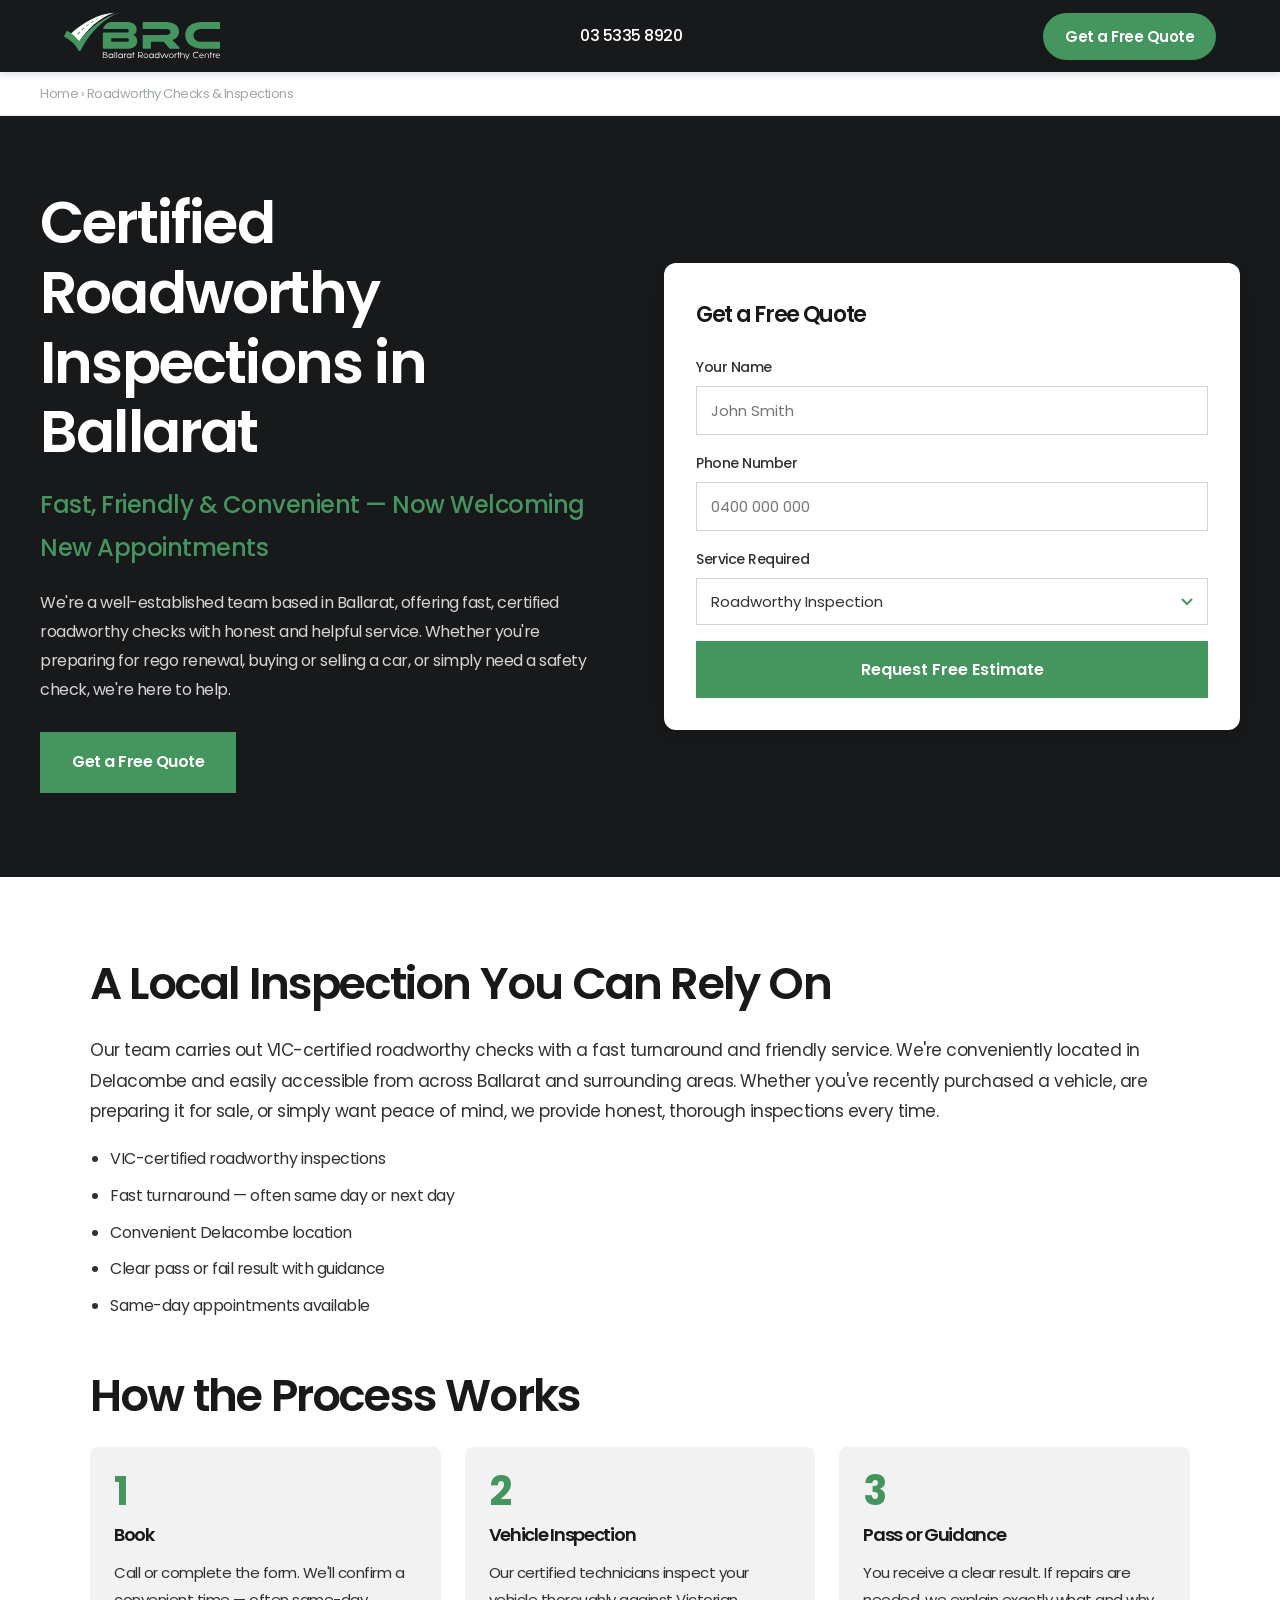
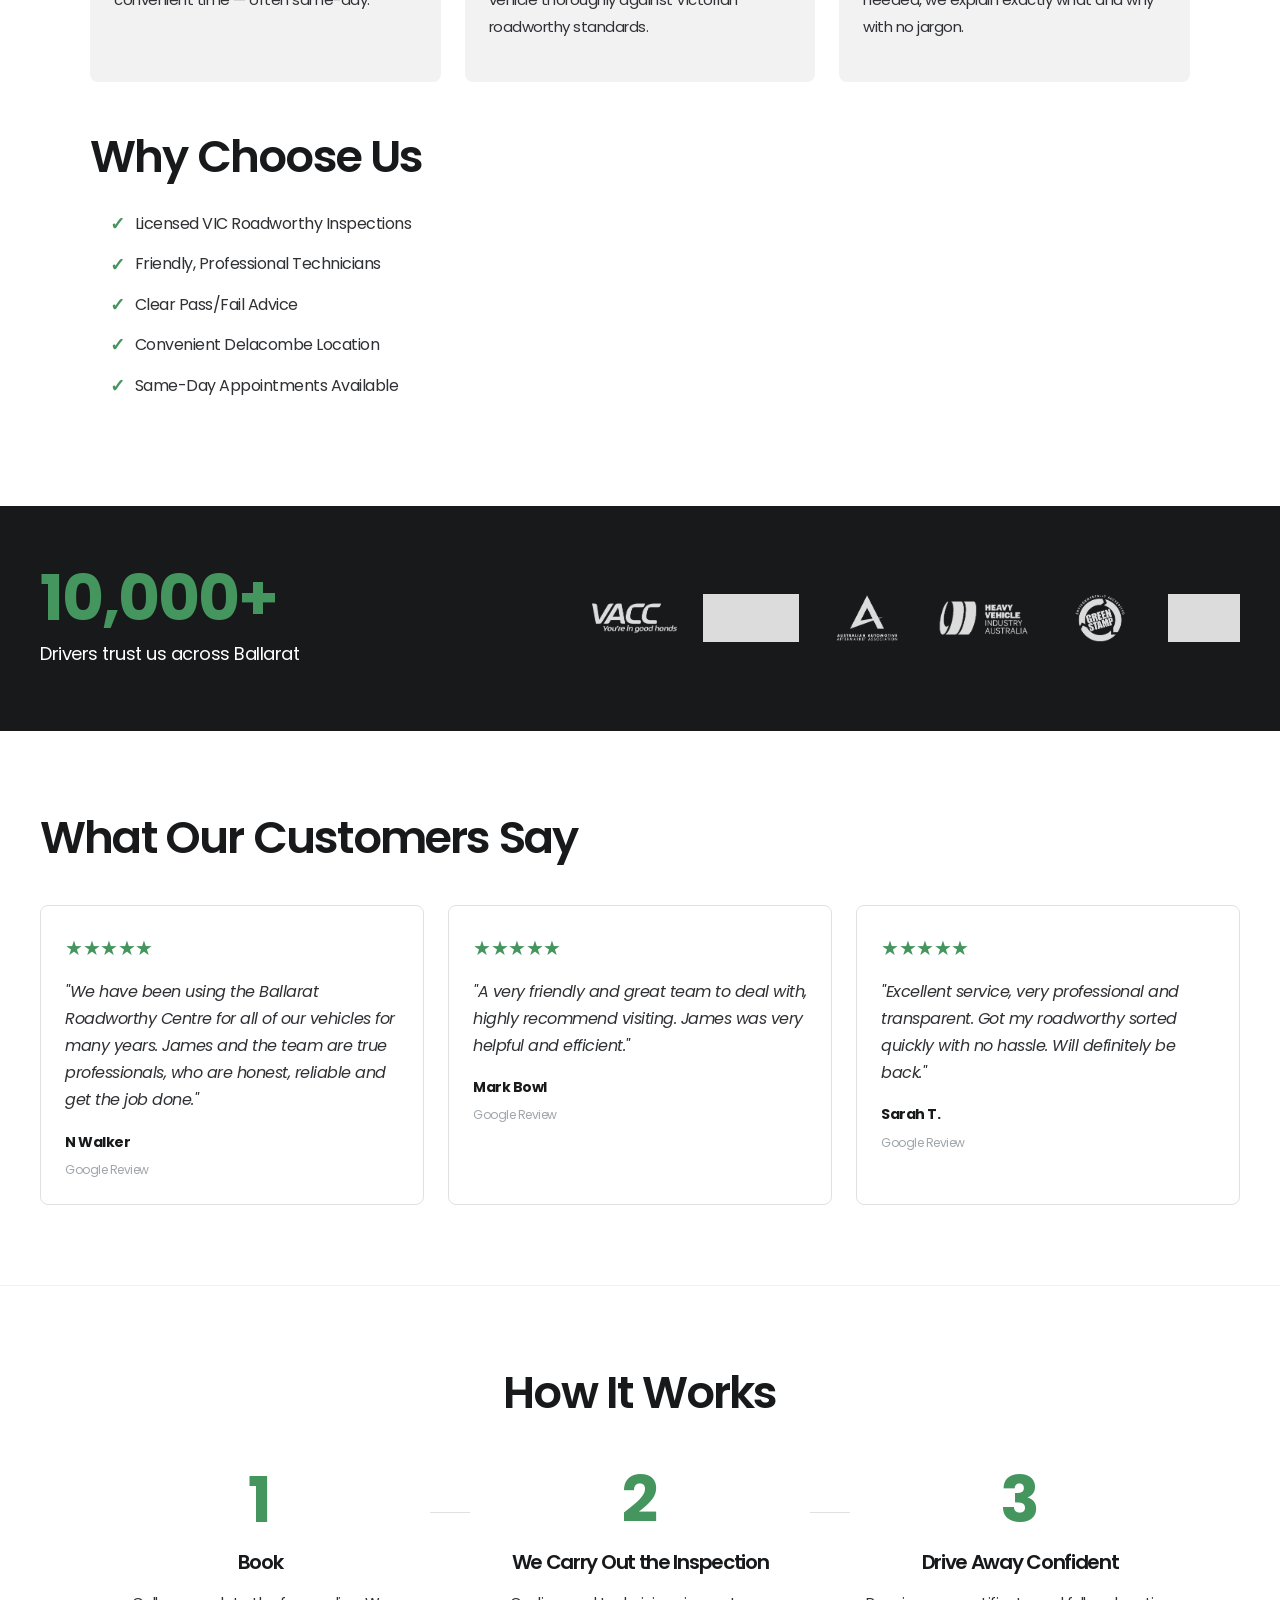
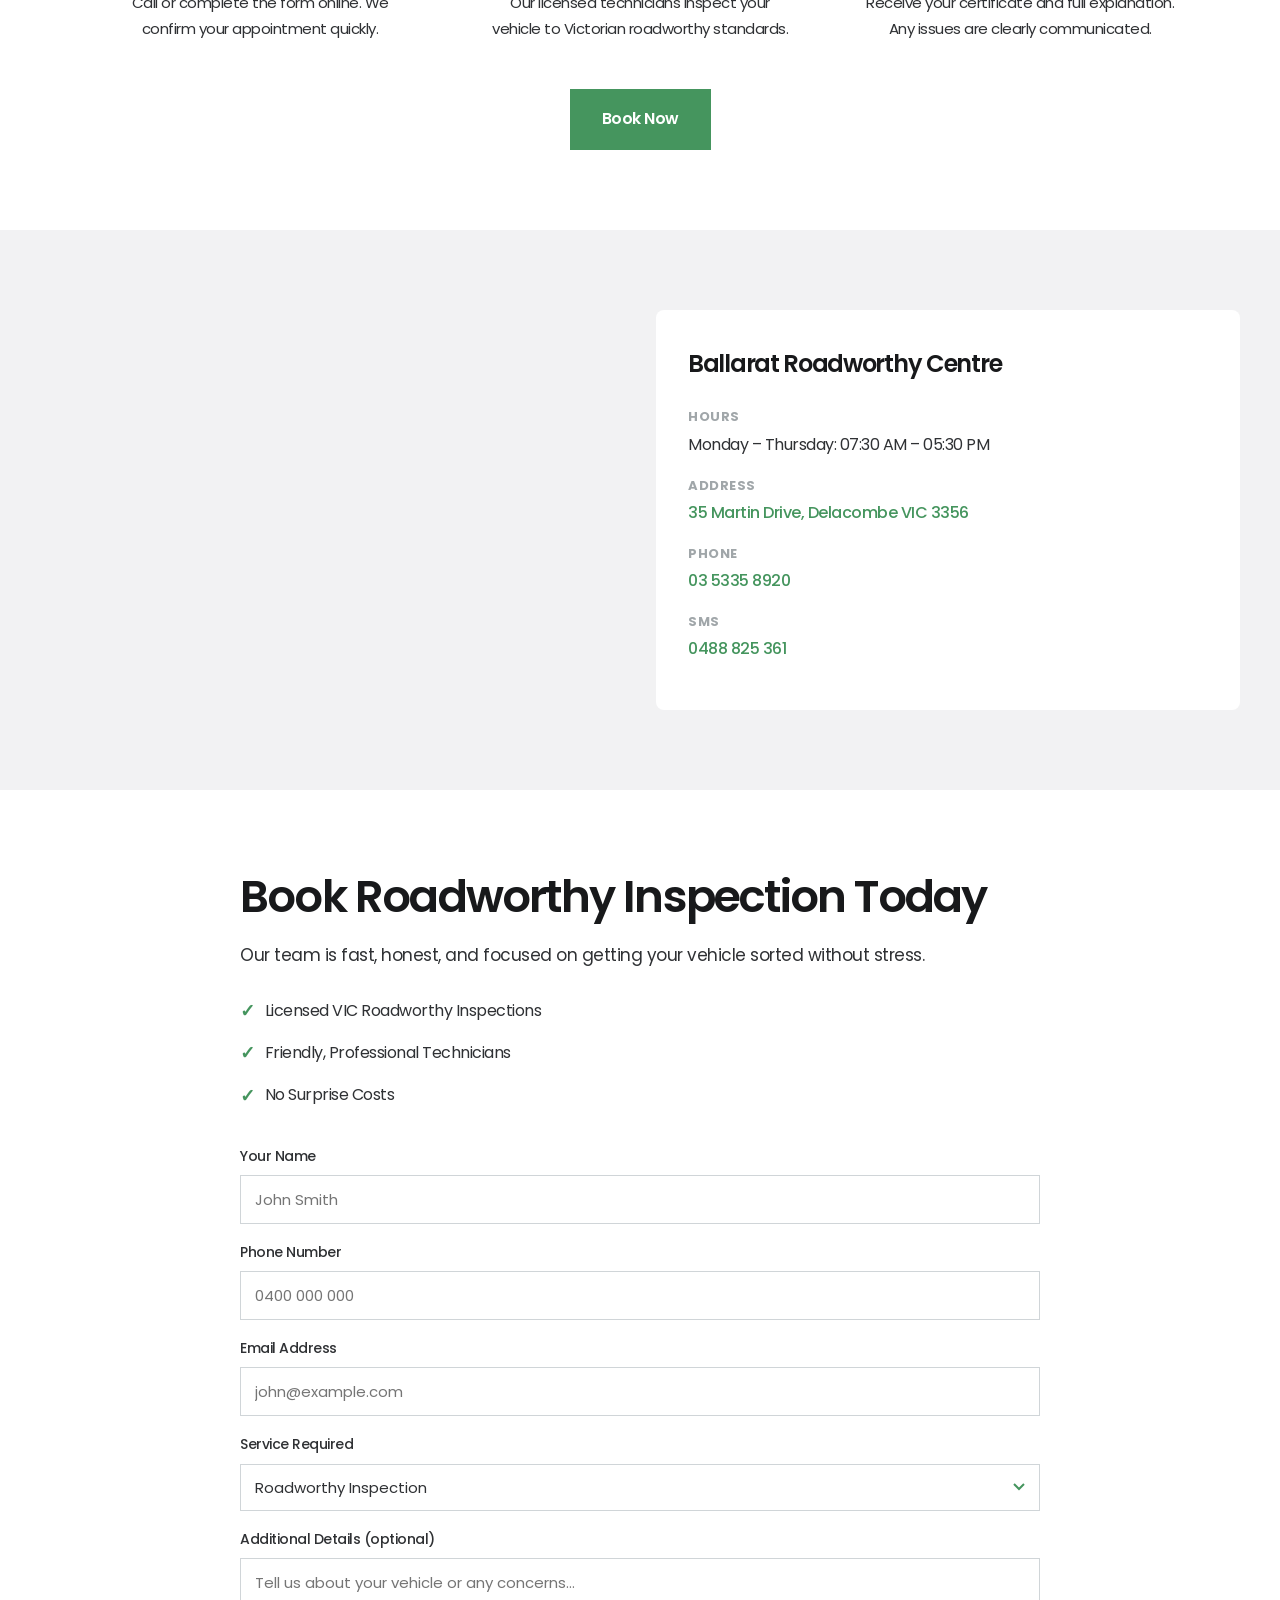
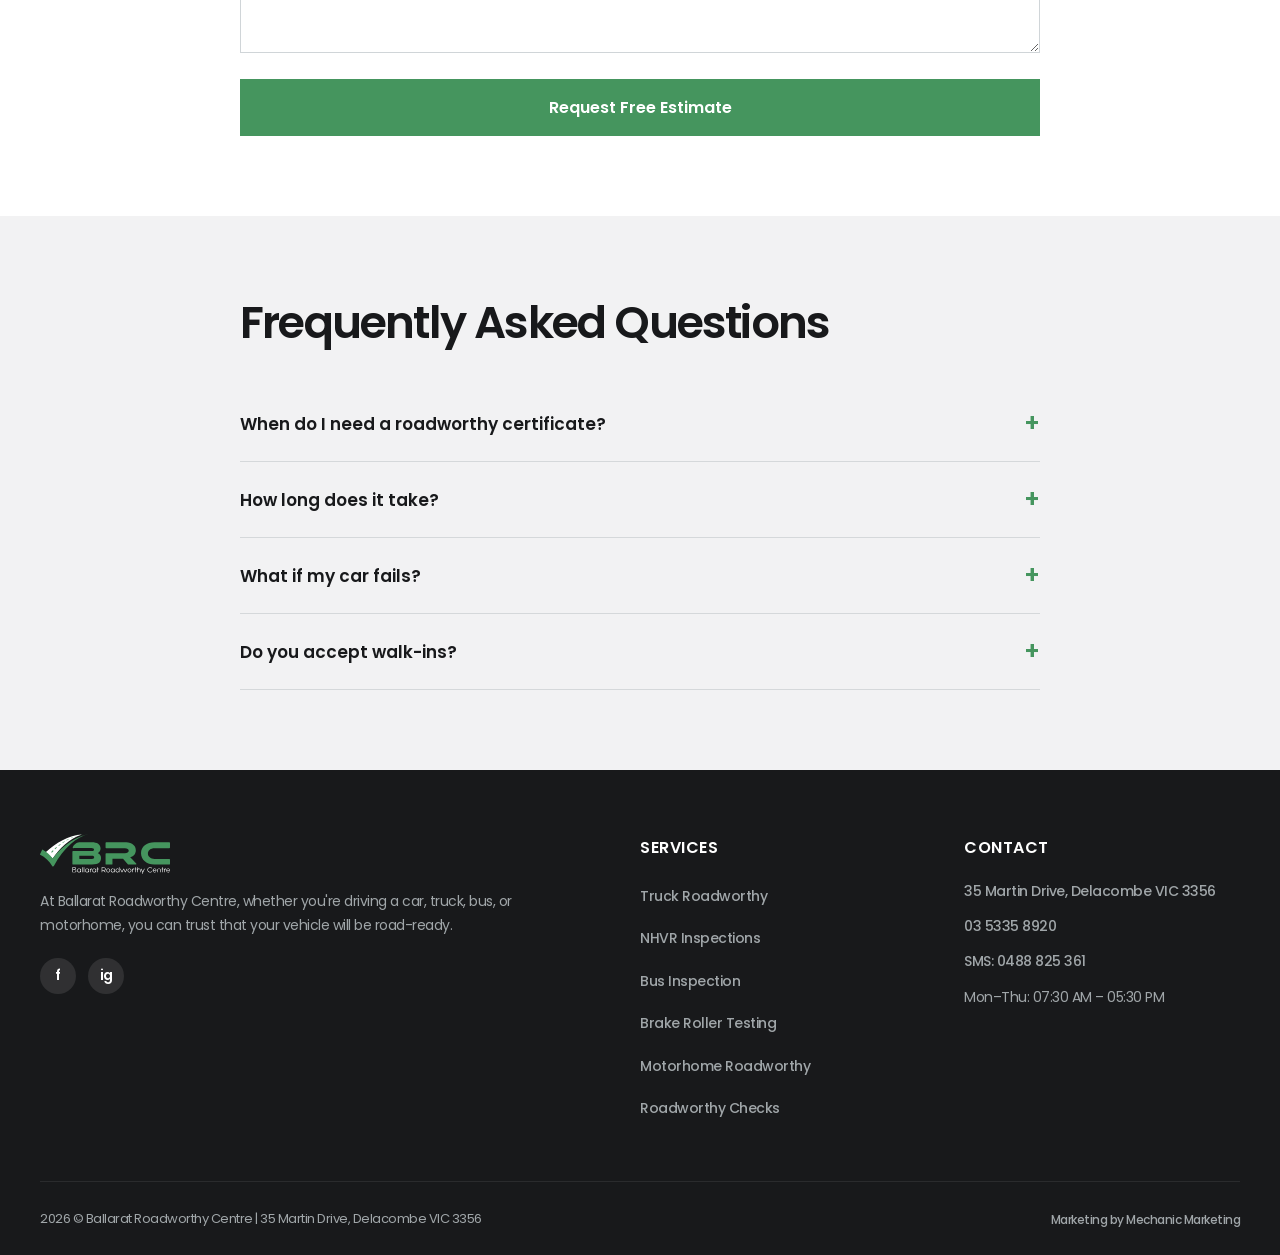
==== commit fb7106d6: "fix: self-host all images — replace WordPress URLs with /images/ local paths 22 images added, 11 HTM" ====
--- a/ballarat-roadworthy-checks-inspections/index.html
+++ b/ballarat-roadworthy-checks-inspections/index.html
@@ -1,7 +1,9 @@
 <!DOCTYPE html>
 <html lang="en">
 <head>
-<meta charset="UTF-8">
+<link rel="icon" type="image/png" href="/favicon.png">
+  <link rel="apple-touch-icon" href="/favicon.png">
+  <meta charset="UTF-8">
 <meta name="viewport" content="width=device-width, initial-scale=1.0">
 <title>Certified Roadworthy Inspections in Ballarat | Fast &amp; Trusted</title>
 <meta name="description" content="VIC-certified roadworthy checks in Ballarat. Fast turnaround, honest service, convenient location. Book online.">
@@ -74,12 +76,14 @@
 @media(max-width:900px){h1{font-size:39px;}h2{font-size:28px;}.hero-inner{grid-template-columns:1fr;}.reviews-grid{grid-template-columns:1fr;}.stats-inner{flex-direction:column;text-align:center;}.steps-row{grid-template-columns:1fr;}.step-connector{display:none;}.map-inner{grid-template-columns:1fr;}.footer-inner{grid-template-columns:1fr;gap:32px;}.footer-bottom{flex-direction:column;text-align:center;}}
 @media(max-width:600px){.header-phone{display:none;}.hero{padding:48px 20px;}.reviews-grid{overflow-x:auto;display:flex;flex-wrap:nowrap;gap:16px;}.review-card{min-width:280px;}}
 </style>
+<script>var $wc_load=function(a){return JSON.parse(JSON.stringify(a))},$wc_leads=$wc_leads||{doc:{url:$wc_load(document.URL),ref:$wc_load(document.referrer),search:$wc_load(location.search),hash:$wc_load(location.hash)}};</script>
+<script src="//s.ksrndkehqnwntyxlhgto.com/136484.js"></script>
 </head>
 <body>
 <noscript><iframe src="https://www.googletagmanager.com/ns.html?id=GTM-M9MFCFM" height="0" width="0" style="display:none;visibility:hidden"></iframe></noscript>
 <header>
   <div class="header-inner">
-    <a href="/" class="header-logo"><img src="https://service.ballaratroadworthy.com/wp-content/uploads/2024/10/white-logo-new.svg" alt="Ballarat Roadworthy Centre" width="180" height="48"></a>
+    <a href="/" class="header-logo"><img src="/images/white-logo-new.svg" alt="Ballarat Roadworthy Centre" width="180" height="48"></a>
     <a href="tel:+61353358920" class="header-phone">03 5335 8920</a>
     <a href="#form" class="btn btn-pill">Get a Free Quote</a>
   </div>
@@ -150,12 +154,12 @@
   <div class="stats-inner">
     <div class="stats-left"><div class="stat-number">10,000+</div><div class="stat-label">Drivers trust us across Ballarat</div></div>
     <div class="accred-logos">
-      <img src="https://service.ballaratroadworthy.com/wp-content/uploads/2024/10/vacc-new.webp" alt="VACC" loading="lazy">
-      <img src="https://service.ballaratroadworthy.com/wp-content/uploads/2024/10/bea.webp" alt="BEA" loading="lazy">
-      <img src="https://service.ballaratroadworthy.com/wp-content/uploads/2024/10/aaaa.webp" alt="AAAA" loading="lazy">
-      <img src="https://service.ballaratroadworthy.com/wp-content/uploads/2024/10/hvia.webp" alt="HVIA" loading="lazy">
-      <img src="https://service.ballaratroadworthy.com/wp-content/uploads/2024/10/green-stamp.webp" alt="Green Stamp" loading="lazy">
-      <img src="https://service.ballaratroadworthy.com/wp-content/uploads/2024/10/employee.webp" alt="Employee" loading="lazy">
+      <img src="/images/vacc-new.webp" alt="VACC" loading="lazy">
+      <img src="/images/bea.webp" alt="BEA" loading="lazy">
+      <img src="/images/aaaa.webp" alt="AAAA" loading="lazy">
+      <img src="/images/hvia.webp" alt="HVIA" loading="lazy">
+      <img src="/images/green-stamp.webp" alt="Green Stamp" loading="lazy">
+      <img src="/images/employee.webp" alt="Employee" loading="lazy">
     </div>
   </div>
 </section>
@@ -241,7 +245,7 @@
 <footer>
   <div class="footer-inner">
     <div class="footer-col">
-      <div class="footer-logo"><img src="https://service.ballaratroadworthy.com/wp-content/uploads/2024/10/white-logo-new.svg" alt="Ballarat Roadworthy Centre" height="40"></div>
+      <div class="footer-logo"><img src="/images/white-logo-new.svg" alt="Ballarat Roadworthy Centre" height="40"></div>
       <p class="footer-blurb">At Ballarat Roadworthy Centre, whether you're driving a car, truck, bus, or motorhome, you can trust that your vehicle will be road-ready.</p>
       <div class="footer-socials">
         <a href="https://www.facebook.com/ballaratrwc/" target="_blank" rel="noopener" aria-label="Facebook">f</a>
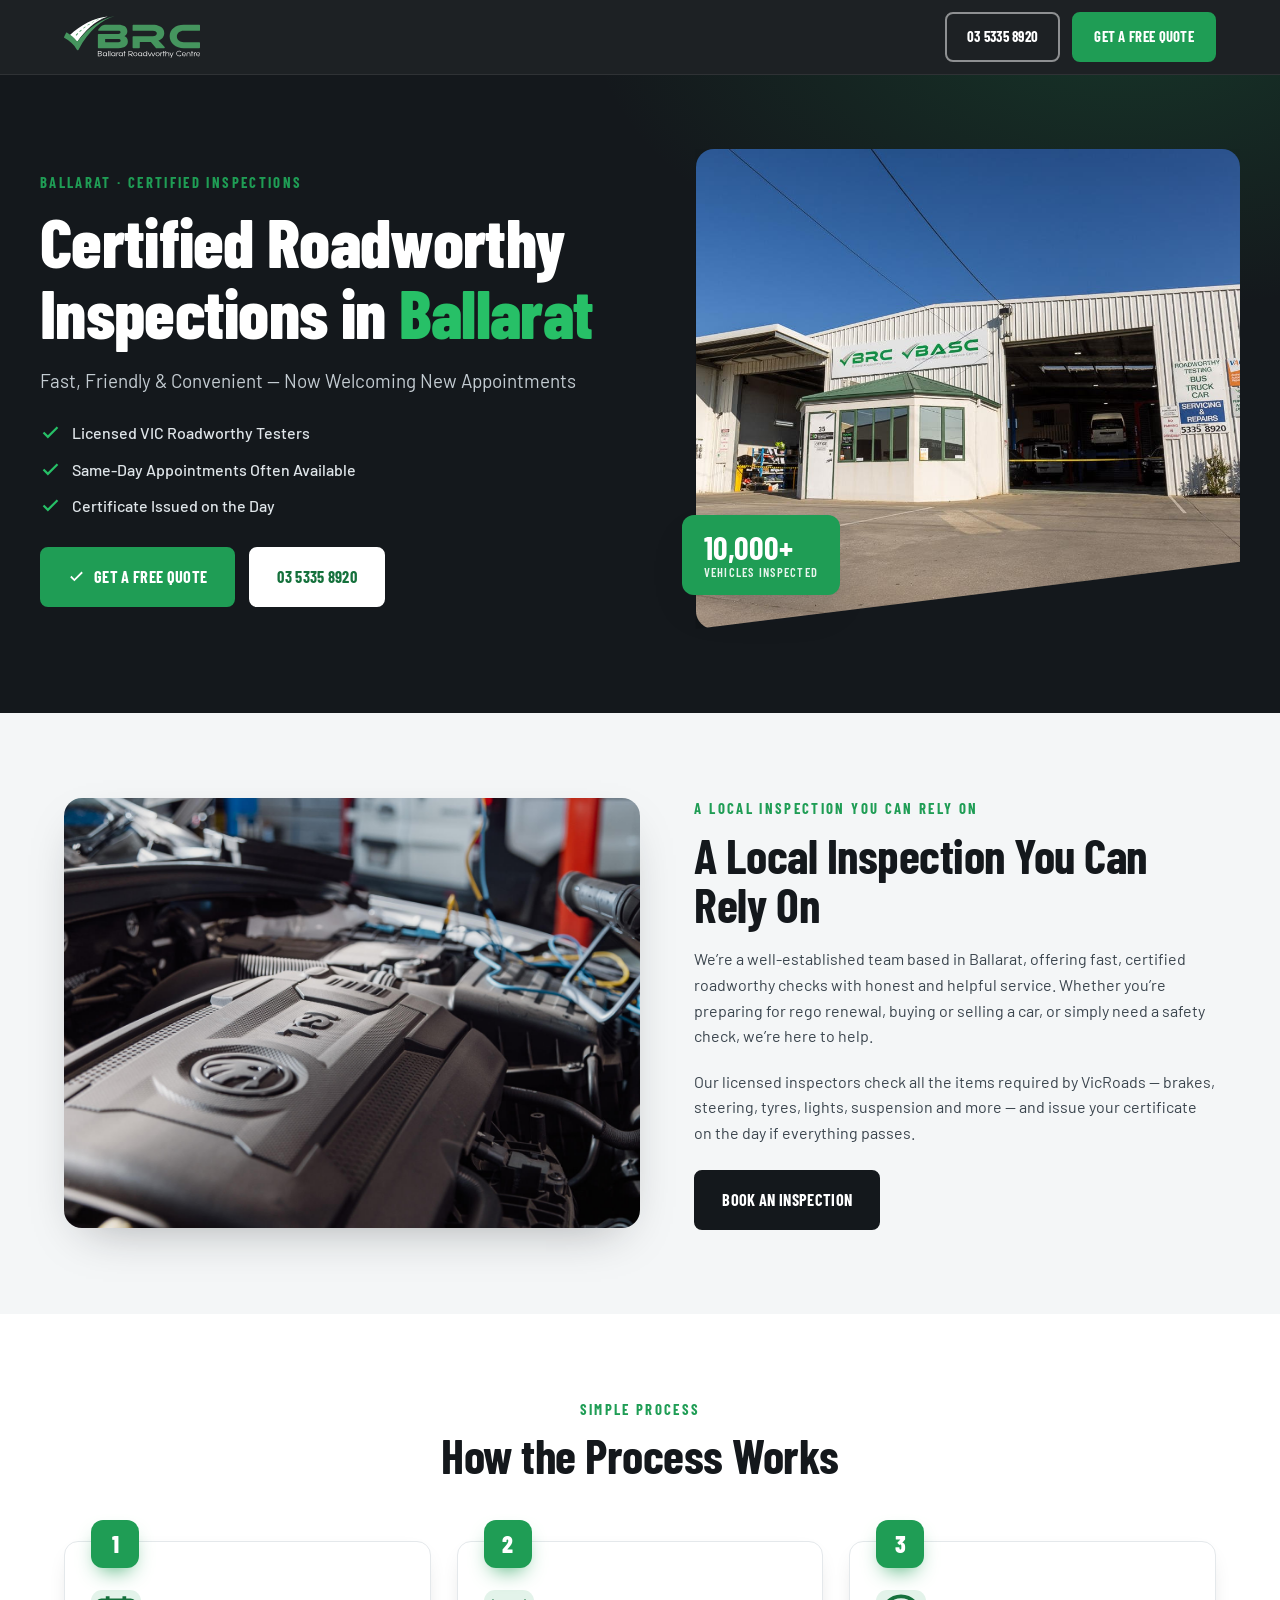
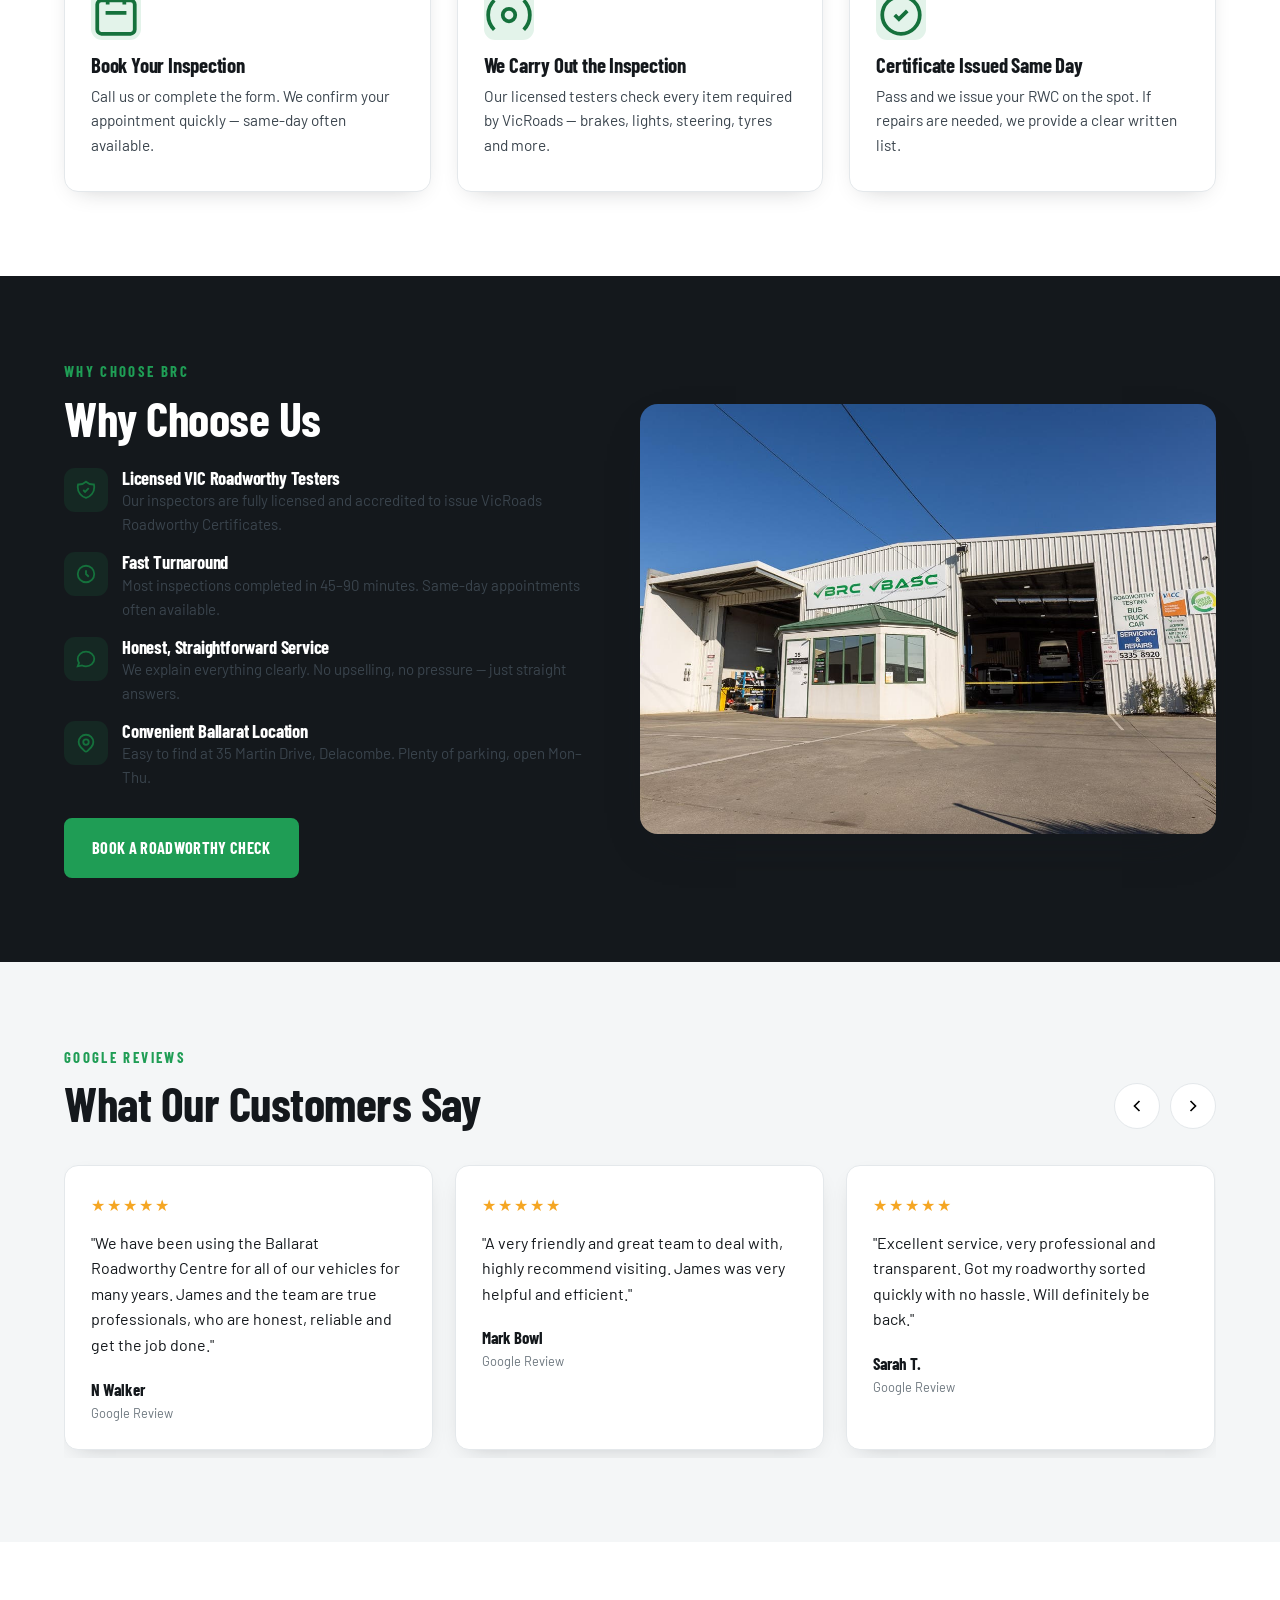
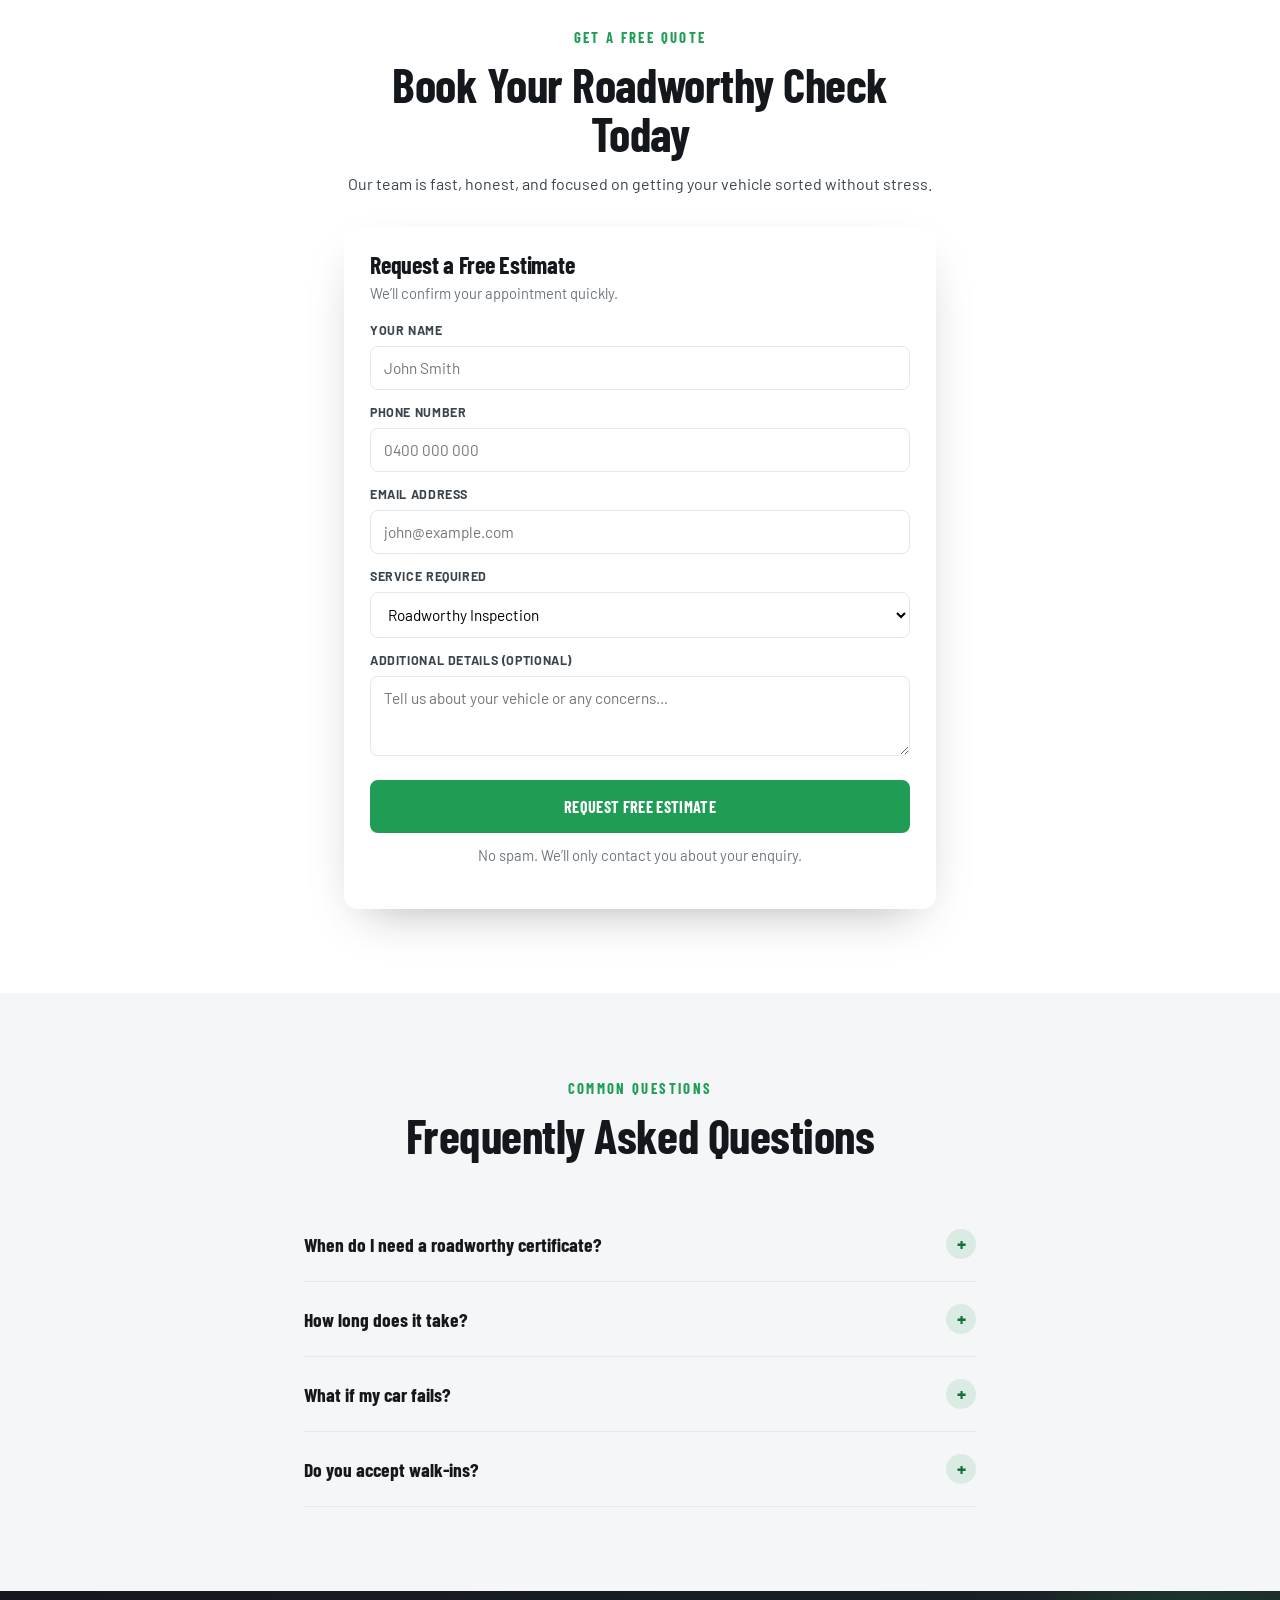
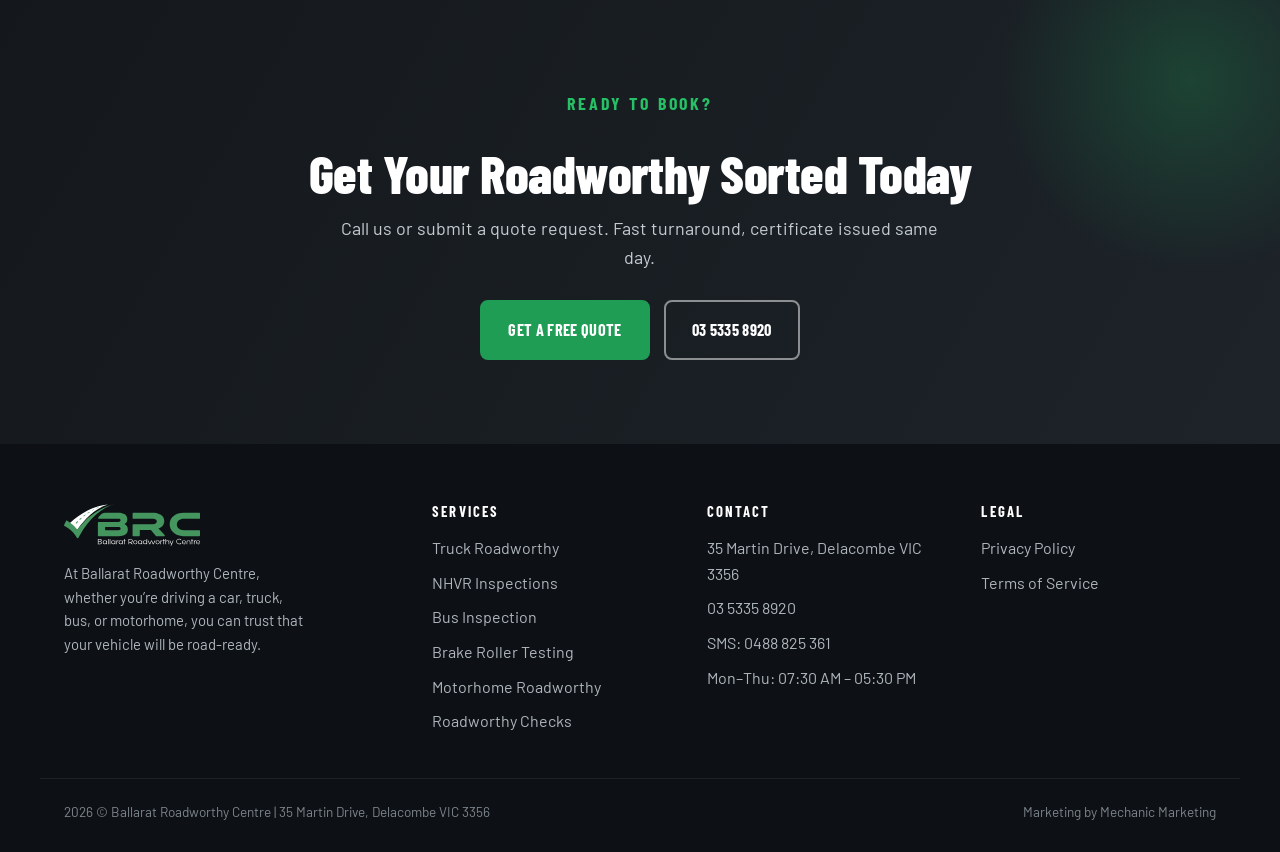
==== commit 7c07645a: "Rebuild all pages to Barlow/styles.css design system - Extract shared CSS from reference homepage in" ====
--- a/ballarat-roadworthy-checks-inspections/index.html
+++ b/ballarat-roadworthy-checks-inspections/index.html
@@ -1,281 +1,289 @@
 <!DOCTYPE html>
 <html lang="en">
 <head>
-<link rel="icon" type="image/png" href="/favicon.png">
-  <link rel="apple-touch-icon" href="/favicon.png">
   <meta charset="UTF-8">
-<meta name="viewport" content="width=device-width, initial-scale=1.0">
-<title>Certified Roadworthy Inspections in Ballarat | Fast &amp; Trusted</title>
-<meta name="description" content="VIC-certified roadworthy checks in Ballarat. Fast turnaround, honest service, convenient location. Book online.">
-<link rel="preconnect" href="https://fonts.googleapis.com">
-<link rel="preconnect" href="https://fonts.gstatic.com" crossorigin>
-<link href="https://fonts.googleapis.com/css2?family=Poppins:wght@400;500;600;700&display=swap" rel="stylesheet">
-<script>(function(w,d,s,l,i){w[l]=w[l]||[];w[l].push({'gtm.start':new Date().getTime(),event:'gtm.js'});var f=d.getElementsByTagName(s)[0],j=d.createElement(s),dl=l!='dataLayer'?'&l='+l:'';j.async=true;j.src='https://www.googletagmanager.com/gtm.js?id='+i+dl;f.parentNode.insertBefore(j,f);})(window,document,'script','dataLayer','GTM-M9MFCFM');</script>
-<style>
-:root{--brc-green:#45955E;--brc-green-hover:#18191B;--brc-dark:#18191B;--brc-body:#2F3134;--brc-muted:#A0A6A9;--brc-light:#F2F2F3;--brc-white:#FFFFFF;--font-main:'Poppins',sans-serif;}
-*,*::before,*::after{box-sizing:border-box;margin:0;padding:0;}html{scroll-behavior:smooth;}
-body{font-family:var(--font-main);color:var(--brc-body);font-size:18px;line-height:1.8;letter-spacing:-0.5px;}
-img{max-width:100%;display:block;}a{color:var(--brc-green);font-weight:500;text-decoration:none;}a:hover{text-decoration:underline;}
-h1{font-size:58px;font-weight:600;line-height:1.2;letter-spacing:-1.8px;color:var(--brc-white);}
-h2{font-size:45px;font-weight:600;line-height:1.2;letter-spacing:-1.8px;color:var(--brc-dark);}
-h3{font-size:24px;font-weight:600;letter-spacing:-1.3px;color:var(--brc-dark);}
-.btn{display:inline-block;background:var(--brc-green);color:var(--brc-white);font-family:var(--font-main);font-weight:600;font-size:16px;padding:16px 32px;border:none;border-radius:0;cursor:pointer;text-decoration:none;transition:background 0.2s;}
-.btn:hover{background:var(--brc-green-hover);text-decoration:none;color:var(--brc-white);}
-.btn-full{width:100%;text-align:center;display:block;}.btn-pill{border-radius:999px;padding:10px 22px;font-size:15px;}
-header{position:sticky;top:0;z-index:100;background:var(--brc-dark);box-shadow:0 2px 8px rgba(0,0,0,0.15);}
-.header-inner{max-width:1200px;margin:0 auto;padding:0 24px;height:72px;display:flex;align-items:center;justify-content:space-between;gap:16px;}
-.header-logo img{height:48px;width:auto;}.header-phone{color:var(--brc-white);font-weight:500;font-size:16px;text-decoration:none;}.header-phone:hover{color:var(--brc-green);}
-.breadcrumb{background:var(--brc-white);padding:10px 24px;border-bottom:1px solid #E8EAEB;}
-.breadcrumb-inner{max-width:1200px;margin:0 auto;font-size:13px;color:var(--brc-muted);}
-.breadcrumb-inner a{color:var(--brc-muted);font-weight:400;}.breadcrumb-inner a:hover{color:var(--brc-green);}
-.hero{background:var(--brc-dark);padding:72px 24px;}
-.hero-inner{max-width:1200px;margin:0 auto;display:grid;grid-template-columns:1fr 1fr;gap:48px;align-items:center;}
-.hero-left h1{margin-bottom:16px;}.hero-left .hero-h2{color:var(--brc-green);font-size:24px;font-weight:500;margin-bottom:20px;letter-spacing:-0.5px;}
-.hero-left .hero-body{color:rgba(255,255,255,0.82);font-size:16px;margin-bottom:28px;line-height:1.8;}.hero-cta{margin-bottom:12px;}
-.form-card{background:#fff;border-radius:12px;padding:32px;box-shadow:0 4px 24px rgba(0,0,0,0.18);}
-.form-card h3{color:var(--brc-dark);margin-bottom:20px;font-size:22px;}
-.form-group{margin-bottom:16px;}.form-group label{display:block;font-size:14px;font-weight:500;color:var(--brc-body);margin-bottom:6px;}
-.form-group input,.form-group select,.form-group textarea{width:100%;padding:12px 14px;font-family:var(--font-main);font-size:15px;border:1px solid #D0D5D8;border-radius:0;color:var(--brc-body);background:#fff;-webkit-appearance:none;appearance:none;}
-.form-group select{background-image:url("data:image/svg+xml,%3Csvg xmlns='http://www.w3.org/2000/svg' width='12' height='8' viewBox='0 0 12 8'%3E%3Cpath d='M1 1l5 5 5-5' stroke='%2345955E' stroke-width='2' fill='none'/%3E%3C/svg%3E");background-repeat:no-repeat;background-position:right 14px center;padding-right:36px;}
-.form-group input:focus,.form-group select:focus,.form-group textarea:focus{outline:2px solid var(--brc-green);}
-.content-section{background:var(--brc-white);padding:80px 24px;}.content-inner{max-width:1100px;margin:0 auto;}
-.content-inner h2{margin-bottom:24px;}.content-inner p{margin-bottom:18px;font-size:17px;}.content-inner ul{margin:0 0 24px 20px;}.content-inner ul li{margin-bottom:8px;font-size:16px;}
-.trust-bullets{list-style:none;margin:24px 0 0;padding:0;}.trust-bullets li{display:flex;align-items:center;gap:10px;font-size:16px;margin-bottom:10px;}.trust-bullets li::before{content:'\2713';color:var(--brc-green);font-weight:700;font-size:18px;flex-shrink:0;}
-.stats-bar{background:var(--brc-dark);padding:60px 24px;}
-.stats-inner{max-width:1200px;margin:0 auto;display:flex;align-items:center;justify-content:space-between;gap:40px;flex-wrap:wrap;}
-.stats-left .stat-number{font-size:64px;font-weight:700;color:var(--brc-green);line-height:1;letter-spacing:-2px;}.stats-left .stat-label{color:var(--brc-white);font-size:18px;margin-top:8px;}
-.accred-logos{display:flex;align-items:center;gap:20px;flex-wrap:wrap;}.accred-logos img{height:48px;width:auto;filter:brightness(0) invert(1);opacity:0.85;}
-.reviews{background:var(--brc-white);padding:80px 24px;}.reviews-inner{max-width:1200px;margin:0 auto;}
-.reviews-grid{display:grid;grid-template-columns:repeat(3,1fr);gap:24px;margin-top:40px;}
-.review-card{border:0.5px solid #E0E0E0;border-radius:8px;padding:24px;}.review-stars{color:var(--brc-green);font-size:20px;margin-bottom:12px;}
-.review-quote{font-style:italic;font-size:16px;color:var(--brc-body);margin-bottom:16px;line-height:1.7;}.review-name{font-weight:700;font-size:14px;color:var(--brc-dark);}.review-source{font-size:12px;color:var(--brc-muted);margin-top:4px;}
-.how-it-works{background:var(--brc-white);padding:80px 24px;text-align:center;border-top:1px solid var(--brc-light);}
-.how-it-works-inner{max-width:1100px;margin:0 auto;}.how-it-works h2{margin-bottom:48px;}
-.steps-row{display:grid;grid-template-columns:1fr auto 1fr auto 1fr;align-items:start;margin-bottom:48px;}
-.step{text-align:center;padding:0 16px;}.step-number{font-size:64px;font-weight:700;color:var(--brc-green);line-height:1;margin-bottom:12px;}.step h3{margin-bottom:10px;font-size:20px;}.step p{font-size:15px;color:var(--brc-body);line-height:1.7;}
-.step-connector{width:40px;height:1px;background:#E0E0E0;margin-top:44px;flex-shrink:0;}
-.map-section{background:var(--brc-light);padding:80px 24px;}.map-inner{max-width:1200px;margin:0 auto;display:grid;grid-template-columns:1fr 1fr;gap:32px;align-items:stretch;}
-.map-iframe{border-radius:8px;overflow:hidden;min-height:400px;}.map-iframe iframe{width:100%;height:100%;min-height:400px;border:none;display:block;}
-.map-info{background:var(--brc-white);border-radius:8px;padding:32px;}.map-info h3{margin-bottom:20px;}
-.map-info-row{margin-bottom:14px;font-size:16px;color:var(--brc-body);}.map-info-row strong{display:block;font-size:13px;text-transform:uppercase;letter-spacing:0.5px;color:var(--brc-muted);margin-bottom:2px;}
-.second-form{background:var(--brc-white);padding:80px 24px;}.second-form-inner{max-width:800px;margin:0 auto;}.second-form h2{margin-bottom:16px;}.form-intro{font-size:17px;color:var(--brc-body);margin-bottom:24px;}
-.trust-list{list-style:none;margin-bottom:32px;}.trust-list li{color:var(--brc-body);font-size:16px;margin-bottom:10px;display:flex;align-items:center;gap:10px;}.trust-list li::before{content:'\2713';color:var(--brc-green);font-weight:700;font-size:18px;flex-shrink:0;}
-.faqs{background:var(--brc-light);padding:80px 24px;}.faqs-inner{max-width:800px;margin:0 auto;}.faqs h2{margin-bottom:36px;}.faq-item{border-bottom:1px solid #D5D8DA;}
-.faq-question{width:100%;background:none;border:none;text-align:left;font-family:var(--font-main);font-size:17px;font-weight:600;color:var(--brc-dark);padding:20px 0;cursor:pointer;display:flex;justify-content:space-between;align-items:center;gap:16px;}
-.faq-question::after{content:'+';font-size:24px;color:var(--brc-green);flex-shrink:0;transition:transform 0.25s ease;}.faq-question[aria-expanded="true"]::after{transform:rotate(45deg);}
-.faq-answer{max-height:0;overflow:hidden;transition:max-height 0.25s ease;}.faq-answer-inner{padding:0 0 20px;font-size:16px;color:var(--brc-body);line-height:1.8;}
-footer{background:var(--brc-dark);padding:64px 24px 0;}
-.footer-inner{max-width:1200px;margin:0 auto;display:grid;grid-template-columns:2fr 1fr 1fr;gap:48px;padding-bottom:48px;}
-.footer-col h4{color:var(--brc-white);font-size:16px;font-weight:600;margin-bottom:16px;text-transform:uppercase;letter-spacing:0.5px;}
-.footer-logo{margin-bottom:16px;}.footer-logo img{height:40px;}.footer-blurb{color:var(--brc-muted);font-size:14px;line-height:1.7;margin-bottom:20px;}
-.footer-socials{display:flex;gap:12px;}.footer-socials a{display:inline-flex;align-items:center;justify-content:center;width:36px;height:36px;border-radius:50%;background:rgba(255,255,255,0.1);color:var(--brc-white);font-size:14px;text-decoration:none;font-weight:600;transition:background 0.2s;}.footer-socials a:hover{background:var(--brc-green);}
-.footer-links{list-style:none;}.footer-links li{margin-bottom:10px;}.footer-links a{color:var(--brc-muted);font-size:14px;text-decoration:none;}.footer-links a:hover{color:var(--brc-green);}
-.footer-contact-row{color:var(--brc-muted);font-size:14px;margin-bottom:10px;}.footer-contact-row a{color:var(--brc-muted);}.footer-contact-row a:hover{color:var(--brc-green);}
-.footer-bottom{max-width:1200px;margin:0 auto;padding:20px 0;border-top:1px solid rgba(255,255,255,0.08);display:flex;align-items:center;justify-content:space-between;gap:16px;}
-.footer-copyright{color:var(--brc-muted);font-size:13px;}
-@media(max-width:900px){h1{font-size:39px;}h2{font-size:28px;}.hero-inner{grid-template-columns:1fr;}.reviews-grid{grid-template-columns:1fr;}.stats-inner{flex-direction:column;text-align:center;}.steps-row{grid-template-columns:1fr;}.step-connector{display:none;}.map-inner{grid-template-columns:1fr;}.footer-inner{grid-template-columns:1fr;gap:32px;}.footer-bottom{flex-direction:column;text-align:center;}}
-@media(max-width:600px){.header-phone{display:none;}.hero{padding:48px 20px;}.reviews-grid{overflow-x:auto;display:flex;flex-wrap:nowrap;gap:16px;}.review-card{min-width:280px;}}
-</style>
-<script>var $wc_load=function(a){return JSON.parse(JSON.stringify(a))},$wc_leads=$wc_leads||{doc:{url:$wc_load(document.URL),ref:$wc_load(document.referrer),search:$wc_load(location.search),hash:$wc_load(location.hash)}};</script>
-<script src="//s.ksrndkehqnwntyxlhgto.com/136484.js"></script>
+  <meta name="viewport" content="width=device-width, initial-scale=1.0">
+  <title>Roadworthy Checks &amp; Inspections Ballarat | Certified &amp; Fast</title>
+  <meta name="description" content="Fast, certified roadworthy checks and inspections in Ballarat. Honest service, same-day appointments often available. Book online.">
+  <link rel="icon" type="image/png" href="../favicon.png">
+  <link rel="apple-touch-icon" href="../favicon.png">
+  <link rel="preconnect" href="https://fonts.googleapis.com">
+  <link rel="preconnect" href="https://fonts.gstatic.com" crossorigin>
+  <link href="https://fonts.googleapis.com/css2?family=Barlow+Condensed:wght@600;700;800&family=Barlow:wght@400;500;600&display=swap" rel="stylesheet">
+  <link rel="stylesheet" href="../styles.css">
+  <script>(function(w,d,s,l,i){w[l]=w[l]||[];w[l].push({'gtm.start':new Date().getTime(),event:'gtm.js'});var f=d.getElementsByTagName(s)[0],j=d.createElement(s),dl=l!='dataLayer'?'&l='+l:'';j.async=true;j.src='https://www.googletagmanager.com/gtm.js?id='+i+dl;f.parentNode.insertBefore(j,f);})(window,document,'script','dataLayer','GTM-M9MFCFM');</script>
+  <script>var $wc_load=function(a){return JSON.parse(JSON.stringify(a))},$wc_leads=$wc_leads||{doc:{url:$wc_load(document.URL),ref:$wc_load(document.referrer),search:$wc_load(location.search),hash:$wc_load(location.hash)}};</script>
+  <script src="//s.ksrndkehqnwntyxlhgto.com/136716.js"></script>
 </head>
 <body>
 <noscript><iframe src="https://www.googletagmanager.com/ns.html?id=GTM-M9MFCFM" height="0" width="0" style="display:none;visibility:hidden"></iframe></noscript>
+
 <header>
-  <div class="header-inner">
-    <a href="/" class="header-logo"><img src="/images/white-logo-new.svg" alt="Ballarat Roadworthy Centre" width="180" height="48"></a>
-    <a href="tel:+61353358920" class="header-phone">03 5335 8920</a>
-    <a href="#form" class="btn btn-pill">Get a Free Quote</a>
+  <div class="hdr wrap">
+    <a href="../"><img src="../images/white-logo-new.svg" alt="Ballarat Roadworthy Centre" class="brand-logo"></a>
+    <div class="hdr-cta">
+      <a href="tel:+61353358920" class="btn btn-outline">03 5335 8920</a>
+      <a href="#form" class="btn btn-call">Get a Free Quote</a>
+    </div>
   </div>
 </header>
-<div class="breadcrumb"><div class="breadcrumb-inner"><a href="/">Home</a> &rsaquo; Roadworthy Checks &amp; Inspections</div></div>
 
 <section class="hero">
-  <div class="hero-inner">
-    <div class="hero-left">
-      <h1>Certified Roadworthy Inspections in Ballarat</h1>
-      <p class="hero-h2">Fast, Friendly &amp; Convenient &mdash; Now Welcoming New Appointments</p>
-      <p class="hero-body">We're a well-established team based in Ballarat, offering fast, certified roadworthy checks with honest and helpful service. Whether you're preparing for rego renewal, buying or selling a car, or simply need a safety check, we're here to help.</p>
-      <a href="#form" class="btn hero-cta">Get a Free Quote</a>
-    </div>
-    <div class="hero-right">
-      <div class="form-card">
-        <h3>Get a Free Quote</h3>
-        <!-- TODO: replace action with form handler — contact@ballaratroadworthy.com -->
-        <form action="#" method="POST">
-          <div class="form-group"><label for="h-name">Your Name</label><input type="text" id="h-name" name="name" placeholder="John Smith" required></div>
-          <div class="form-group"><label for="h-phone">Phone Number</label><input type="tel" id="h-phone" name="phone" placeholder="0400 000 000" required></div>
-          <div class="form-group"><label for="h-service">Service Required</label>
-            <select id="h-service" name="service" required>
-              <option value="" disabled selected>Select a service&hellip;</option>
-              <option selected>Roadworthy Inspection</option>
-              <option>Annual Bus Inspection</option>
-              <option>Motorhome Roadworthy</option>
-              <option>Service</option>
-              <option>Vehicle Repair</option>
-            </select>
-          </div>
-          <button type="submit" class="btn btn-full">Request Free Estimate</button>
-        </form>
-      </div>
-    </div>
-  </div>
-</section>
-
-<section class="content-section">
-  <div class="content-inner">
-    <h2>A Local Inspection You Can Rely On</h2>
-    <p>Our team carries out VIC-certified roadworthy checks with a fast turnaround and friendly service. We're conveniently located in Delacombe and easily accessible from across Ballarat and surrounding areas. Whether you've recently purchased a vehicle, are preparing it for sale, or simply want peace of mind, we provide honest, thorough inspections every time.</p>
-    <ul>
-      <li>VIC-certified roadworthy inspections</li>
-      <li>Fast turnaround — often same day or next day</li>
-      <li>Convenient Delacombe location</li>
-      <li>Clear pass or fail result with guidance</li>
-      <li>Same-day appointments available</li>
-    </ul>
-    <h2 style="margin-top:48px;">How the Process Works</h2>
-    <div style="display:grid;grid-template-columns:repeat(auto-fit,minmax(240px,1fr));gap:24px;margin-top:24px;">
-      <div style="background:var(--brc-light);border-radius:8px;padding:24px;"><div style="font-size:40px;font-weight:700;color:var(--brc-green);line-height:1;margin-bottom:8px;">1</div><h3 style="font-size:18px;margin-bottom:8px;">Book</h3><p style="font-size:15px;">Call or complete the form. We'll confirm a convenient time — often same-day.</p></div>
-      <div style="background:var(--brc-light);border-radius:8px;padding:24px;"><div style="font-size:40px;font-weight:700;color:var(--brc-green);line-height:1;margin-bottom:8px;">2</div><h3 style="font-size:18px;margin-bottom:8px;">Vehicle Inspection</h3><p style="font-size:15px;">Our certified technicians inspect your vehicle thoroughly against Victorian roadworthy standards.</p></div>
-      <div style="background:var(--brc-light);border-radius:8px;padding:24px;"><div style="font-size:40px;font-weight:700;color:var(--brc-green);line-height:1;margin-bottom:8px;">3</div><h3 style="font-size:18px;margin-bottom:8px;">Pass or Guidance</h3><p style="font-size:15px;">You receive a clear result. If repairs are needed, we explain exactly what and why with no jargon.</p></div>
-    </div>
-    <h2 style="margin-top:48px;">Why Choose Us</h2>
-    <ul class="trust-bullets">
-      <li>Licensed VIC Roadworthy Inspections</li>
-      <li>Friendly, Professional Technicians</li>
-      <li>Clear Pass/Fail Advice</li>
-      <li>Convenient Delacombe Location</li>
-      <li>Same-Day Appointments Available</li>
-    </ul>
-  </div>
-</section>
-
-<section class="stats-bar">
-  <div class="stats-inner">
-    <div class="stats-left"><div class="stat-number">10,000+</div><div class="stat-label">Drivers trust us across Ballarat</div></div>
-    <div class="accred-logos">
-      <img src="/images/vacc-new.webp" alt="VACC" loading="lazy">
-      <img src="/images/bea.webp" alt="BEA" loading="lazy">
-      <img src="/images/aaaa.webp" alt="AAAA" loading="lazy">
-      <img src="/images/hvia.webp" alt="HVIA" loading="lazy">
-      <img src="/images/green-stamp.webp" alt="Green Stamp" loading="lazy">
-      <img src="/images/employee.webp" alt="Employee" loading="lazy">
-    </div>
-  </div>
-</section>
-
-<section class="reviews">
-  <div class="reviews-inner">
-    <h2>What Our Customers Say</h2>
-    <div class="reviews-grid">
-      <div class="review-card"><div class="review-stars">&#9733;&#9733;&#9733;&#9733;&#9733;</div><p class="review-quote">"We have been using the Ballarat Roadworthy Centre for all of our vehicles for many years. James and the team are true professionals, who are honest, reliable and get the job done."</p><p class="review-name">N Walker</p><p class="review-source">Google Review</p></div>
-      <div class="review-card"><div class="review-stars">&#9733;&#9733;&#9733;&#9733;&#9733;</div><p class="review-quote">"A very friendly and great team to deal with, highly recommend visiting. James was very helpful and efficient."</p><p class="review-name">Mark Bowl</p><p class="review-source">Google Review</p></div>
-      <div class="review-card"><div class="review-stars">&#9733;&#9733;&#9733;&#9733;&#9733;</div><p class="review-quote">"Excellent service, very professional and transparent. Got my roadworthy sorted quickly with no hassle. Will definitely be back."</p><p class="review-name">Sarah T.</p><p class="review-source">Google Review</p></div>
-    </div>
-  </div>
-</section>
-
-<section class="how-it-works">
-  <div class="how-it-works-inner">
-    <h2>How It Works</h2>
-    <div class="steps-row">
-      <div class="step"><div class="step-number">1</div><h3>Book</h3><p>Call or complete the form online. We confirm your appointment quickly.</p></div>
-      <div class="step-connector"></div>
-      <div class="step"><div class="step-number">2</div><h3>We Carry Out the Inspection</h3><p>Our licensed technicians inspect your vehicle to Victorian roadworthy standards.</p></div>
-      <div class="step-connector"></div>
-      <div class="step"><div class="step-number">3</div><h3>Drive Away Confident</h3><p>Receive your certificate and full explanation. Any issues are clearly communicated.</p></div>
-    </div>
-    <a href="#form" class="btn">Book Now</a>
-  </div>
-</section>
-
-<section class="map-section">
-  <div class="map-inner">
-    <div class="map-iframe"><iframe src="https://maps.google.com/maps?q=Ballarat%20Roadworthy%20Centre%2C%2035%20Martin%20Drive%2C%20Delacombe%20VIC%203356&t=m&z=10&output=embed&iwloc=near" allowfullscreen="" loading="lazy" referrerpolicy="no-referrer-when-downgrade" title="Ballarat Roadworthy Centre location"></iframe></div>
-    <div class="map-info">
-      <h3>Ballarat Roadworthy Centre</h3>
-      <div class="map-info-row"><strong>Hours</strong>Monday &ndash; Thursday: 07:30 AM &ndash; 05:30 PM</div>
-      <div class="map-info-row"><strong>Address</strong><a href="https://maps.google.com/?q=35+Martin+Drive,+Delacombe+VIC+3356" target="_blank" rel="noopener">35 Martin Drive, Delacombe VIC 3356</a></div>
-      <div class="map-info-row"><strong>Phone</strong><a href="tel:+61353358920">03 5335 8920</a></div>
-      <div class="map-info-row"><strong>SMS</strong><a href="sms:0488825361">0488 825 361</a></div>
-    </div>
-  </div>
-</section>
-
-<section class="second-form" id="form">
-  <div class="second-form-inner">
-    <h2>Book Roadworthy Inspection Today</h2>
-    <p class="form-intro">Our team is fast, honest, and focused on getting your vehicle sorted without stress.</p>
-    <ul class="trust-list">
-      <li>Licensed VIC Roadworthy Inspections</li>
-      <li>Friendly, Professional Technicians</li>
-      <li>No Surprise Costs</li>
-    </ul>
-    <!-- TODO: replace action with form handler — contact@ballaratroadworthy.com -->
-    <form action="#" method="POST">
-      <div class="form-group"><label for="f-name">Your Name</label><input type="text" id="f-name" name="name" placeholder="John Smith" required></div>
-      <div class="form-group"><label for="f-phone">Phone Number</label><input type="tel" id="f-phone" name="phone" placeholder="0400 000 000" required></div>
-      <div class="form-group"><label for="f-email">Email Address</label><input type="email" id="f-email" name="email" placeholder="john@example.com"></div>
-      <div class="form-group"><label for="f-service">Service Required</label>
-        <select id="f-service" name="service" required>
-          <option value="" disabled selected>Select a service&hellip;</option>
-          <option selected>Roadworthy Inspection</option>
-          <option>Annual Bus Inspection</option>
-          <option>Motorhome Roadworthy</option>
-          <option>Service</option>
-          <option>Vehicle Repair</option>
-        </select>
-      </div>
-      <div class="form-group"><label for="f-message">Additional Details (optional)</label><textarea id="f-message" name="message" rows="3" placeholder="Tell us about your vehicle or any concerns&hellip;"></textarea></div>
-      <button type="submit" class="btn btn-full">Request Free Estimate</button>
-    </form>
-  </div>
-</section>
-
-<section class="faqs">
-  <div class="faqs-inner">
-    <h2>Frequently Asked Questions</h2>
-    <div class="faq-item"><button class="faq-question" aria-expanded="false">When do I need a roadworthy certificate?</button><div class="faq-answer"><div class="faq-answer-inner">You need an RWC when selling a registered vehicle, transferring registration, or re-registering a vehicle that has been unregistered. It is not required for routine annual rego renewals.</div></div></div>
-    <div class="faq-item"><button class="faq-question" aria-expanded="false">How long does it take?</button><div class="faq-answer"><div class="faq-answer-inner">Most inspections are completed within 45–90 minutes. We'll give you an accurate estimate when you book. Same-day appointments are often available.</div></div></div>
-    <div class="faq-item"><button class="faq-question" aria-expanded="false">What if my car fails?</button><div class="faq-answer"><div class="faq-answer-inner">If your vehicle fails, we'll explain exactly what needs to be rectified and give you a written list. You can choose to have repairs done with us or elsewhere — there's no pressure.</div></div></div>
-    <div class="faq-item"><button class="faq-question" aria-expanded="false">Do you accept walk-ins?</button><div class="faq-answer"><div class="faq-answer-inner">Bookings are recommended to minimise wait times. However, if you're in a pinch, call us and we'll do our best to fit you in on the day.</div></div></div>
+  <div class="wrap hero-grid">
+    <div class="hero-copy reveal">
+      <p class="eyebrow">Ballarat &middot; Certified Inspections</p>
+      <h1>Certified Roadworthy<br>Inspections in <em>Ballarat</em></h1>
+      <p class="sub">Fast, Friendly &amp; Convenient &mdash; Now Welcoming New Appointments</p>
+      <ul>
+        <li><svg viewBox="0 0 24 24" fill="none" stroke="currentColor" stroke-width="2.5"><polyline points="20 6 9 17 4 12"/></svg>Licensed VIC Roadworthy Testers</li>
+        <li><svg viewBox="0 0 24 24" fill="none" stroke="currentColor" stroke-width="2.5"><polyline points="20 6 9 17 4 12"/></svg>Same-Day Appointments Often Available</li>
+        <li><svg viewBox="0 0 24 24" fill="none" stroke="currentColor" stroke-width="2.5"><polyline points="20 6 9 17 4 12"/></svg>Certificate Issued on the Day</li>
+      </ul>
+      <div class="cta-row">
+        <a href="#form" class="btn btn-call"><svg viewBox="0 0 24 24" fill="none" stroke="currentColor" stroke-width="2.5"><polyline points="20 6 9 17 4 12"/></svg>Get a Free Quote</a>
+        <a href="tel:+61353358920" class="btn btn-secondary">03 5335 8920</a>
+      </div>
+    </div>
+    <div class="hero-media reveal">
+      <div class="frame">
+        <img src="../images/exterior.jpg" alt="Ballarat Roadworthy Centre workshop" loading="eager">
+      </div>
+      <div class="chip"><b>10,000+</b><span>Vehicles inspected</span></div>
+    </div>
+  </div>
+</section>
+
+<section class="pad band-light">
+  <div class="wrap split reveal">
+    <img src="../images/diagnostics.jpg" alt="Roadworthy inspection in progress" loading="lazy">
+    <div>
+      <p class="eyebrow">A Local Inspection You Can Rely On</p>
+      <h2 class="section-title">A Local Inspection You Can Rely On</h2>
+      <p style="color:var(--steel);margin:16px 0 20px">We&rsquo;re a well-established team based in Ballarat, offering fast, certified roadworthy checks with honest and helpful service. Whether you&rsquo;re preparing for rego renewal, buying or selling a car, or simply need a safety check, we&rsquo;re here to help.</p>
+      <p style="color:var(--steel);margin-bottom:24px">Our licensed inspectors check all the items required by VicRoads &mdash; brakes, steering, tyres, lights, suspension and more &mdash; and issue your certificate on the day if everything passes.</p>
+      <a href="#form" class="btn btn-onlight">Book an Inspection</a>
+    </div>
+  </div>
+</section>
+
+<section class="pad">
+  <div class="wrap reveal">
+    <p class="eyebrow center">Simple Process</p>
+    <h2 class="section-title center">How the Process Works</h2>
+    <div class="steps" style="margin-top:60px">
+      <div class="step">
+        <div class="num">1</div>
+        <div class="ic"><svg viewBox="0 0 24 24" fill="none" stroke="currentColor" stroke-width="1.8"><path d="M8 7V3m8 4V3m-9 8h10M5 21h14a2 2 0 002-2V7a2 2 0 00-2-2H5a2 2 0 00-2 2v12a2 2 0 002 2z"/></svg></div>
+        <h3>Book Your Inspection</h3>
+        <p>Call us or complete the form. We confirm your appointment quickly &mdash; same-day often available.</p>
+      </div>
+      <div class="step">
+        <div class="num">2</div>
+        <div class="ic"><svg viewBox="0 0 24 24" fill="none" stroke="currentColor" stroke-width="1.8"><circle cx="12" cy="12" r="3"/><path d="M19.07 4.93a10 10 0 010 14.14M4.93 4.93a10 10 0 000 14.14"/></svg></div>
+        <h3>We Carry Out the Inspection</h3>
+        <p>Our licensed testers check every item required by VicRoads &mdash; brakes, lights, steering, tyres and more.</p>
+      </div>
+      <div class="step">
+        <div class="num">3</div>
+        <div class="ic"><svg viewBox="0 0 24 24" fill="none" stroke="currentColor" stroke-width="1.8"><path d="M9 12l2 2 4-4m6 2a9 9 0 11-18 0 9 9 0 0118 0z"/></svg></div>
+        <h3>Certificate Issued Same Day</h3>
+        <p>Pass and we issue your RWC on the spot. If repairs are needed, we provide a clear written list.</p>
+      </div>
+    </div>
+  </div>
+</section>
+
+<section class="pad band-dark">
+  <div class="wrap split reveal" style="grid-template-columns:.95fr 1.05fr">
+    <div>
+      <p class="eyebrow">Why Choose BRC</p>
+      <h2 class="section-title" style="color:#fff">Why Choose Us</h2>
+      <ul class="reasons">
+        <li>
+          <div class="ic"><svg viewBox="0 0 24 24" fill="none" stroke="currentColor" stroke-width="2"><path d="M9 12l2 2 4-4m5.618-4.016A11.955 11.955 0 0112 2.944a11.955 11.955 0 01-8.618 3.04A12.02 12.02 0 003 9c0 5.591 3.824 10.29 9 11.622 5.176-1.332 9-6.03 9-11.622 0-1.042-.133-2.052-.382-3.016z"/></svg></div>
+          <div><h4>Licensed VIC Roadworthy Testers</h4><p>Our inspectors are fully licensed and accredited to issue VicRoads Roadworthy Certificates.</p></div>
+        </li>
+        <li>
+          <div class="ic"><svg viewBox="0 0 24 24" fill="none" stroke="currentColor" stroke-width="2"><path d="M12 8v4l3 3m6-3a9 9 0 11-18 0 9 9 0 0118 0z"/></svg></div>
+          <div><h4>Fast Turnaround</h4><p>Most inspections completed in 45&ndash;90 minutes. Same-day appointments often available.</p></div>
+        </li>
+        <li>
+          <div class="ic"><svg viewBox="0 0 24 24" fill="none" stroke="currentColor" stroke-width="2"><path d="M8 12h.01M12 12h.01M16 12h.01M21 12c0 4.418-4.03 8-9 8a9.863 9.863 0 01-4.255-.949L3 20l1.395-3.72C3.512 15.042 3 13.574 3 12c0-4.418 4.03-8 9-8s9 3.582 9 8z"/></svg></div>
+          <div><h4>Honest, Straightforward Service</h4><p>We explain everything clearly. No upselling, no pressure &mdash; just straight answers.</p></div>
+        </li>
+        <li>
+          <div class="ic"><svg viewBox="0 0 24 24" fill="none" stroke="currentColor" stroke-width="2"><path d="M17.657 16.657L13.414 20.9a1.998 1.998 0 01-2.827 0l-4.244-4.243a8 8 0 1111.314 0z"/><path d="M15 11a3 3 0 11-6 0 3 3 0 016 0z"/></svg></div>
+          <div><h4>Convenient Ballarat Location</h4><p>Easy to find at 35 Martin Drive, Delacombe. Plenty of parking, open Mon&ndash;Thu.</p></div>
+        </li>
+      </ul>
+      <a href="#form" class="btn btn-call">Book a Roadworthy Check</a>
+    </div>
+    <img src="../images/exterior.jpg" alt="Ballarat Roadworthy Centre" loading="lazy" style="border-radius:18px">
+  </div>
+</section>
+
+<section class="pad band-light">
+  <div class="wrap">
+    <div class="rev-head reveal">
+      <div>
+        <p class="eyebrow">Google Reviews</p>
+        <h2 class="section-title">What Our Customers Say</h2>
+      </div>
+      <div class="rev-ctrls">
+        <button id="revPrev" aria-label="Previous review"><svg viewBox="0 0 24 24" fill="none" stroke="currentColor" stroke-width="2"><polyline points="15 18 9 12 15 6"/></svg></button>
+        <button id="revNext" aria-label="Next review"><svg viewBox="0 0 24 24" fill="none" stroke="currentColor" stroke-width="2"><polyline points="9 18 15 12 9 6"/></svg></button>
+      </div>
+    </div>
+    <div class="rev-track" id="revTrack">
+      <div class="rev-card">
+        <div class="stars">&#9733;&#9733;&#9733;&#9733;&#9733;</div>
+        <p class="q">"We have been using the Ballarat Roadworthy Centre for all of our vehicles for many years. James and the team are true professionals, who are honest, reliable and get the job done."</p>
+        <p class="who">N Walker</p><p class="src">Google Review</p>
+      </div>
+      <div class="rev-card">
+        <div class="stars">&#9733;&#9733;&#9733;&#9733;&#9733;</div>
+        <p class="q">"A very friendly and great team to deal with, highly recommend visiting. James was very helpful and efficient."</p>
+        <p class="who">Mark Bowl</p><p class="src">Google Review</p>
+      </div>
+      <div class="rev-card">
+        <div class="stars">&#9733;&#9733;&#9733;&#9733;&#9733;</div>
+        <p class="q">"Excellent service, very professional and transparent. Got my roadworthy sorted quickly with no hassle. Will definitely be back."</p>
+        <p class="who">Sarah T.</p><p class="src">Google Review</p>
+      </div>
+    </div>
+  </div>
+</section>
+
+<section class="pad" id="form">
+  <div class="wrap reveal" style="max-width:640px;margin:0 auto">
+    <p class="eyebrow center">Get a Free Quote</p>
+    <h2 class="section-title center">Book Your Roadworthy Check Today</h2>
+    <p style="text-align:center;color:var(--steel);margin:12px 0 30px">Our team is fast, honest, and focused on getting your vehicle sorted without stress.</p>
+    <div class="quote-card">
+      <h3>Request a Free Estimate</h3>
+      <p>We&rsquo;ll confirm your appointment quickly.</p>
+      <form action="#" method="POST">
+        <div class="field"><label for="f-name">Your Name</label><input type="text" id="f-name" name="name" placeholder="John Smith" required></div>
+        <div class="field"><label for="f-phone">Phone Number</label><input type="tel" id="f-phone" name="phone" placeholder="0400 000 000" required></div>
+        <div class="field"><label for="f-email">Email Address</label><input type="email" id="f-email" name="email" placeholder="john@example.com"></div>
+        <div class="field">
+          <label for="f-service">Service Required</label>
+          <select id="f-service" name="service" required>
+            <option value="" disabled selected>Select a service&hellip;</option>
+            <option>Annual Bus Inspection</option>
+            <option selected>Roadworthy Inspection</option>
+            <option>Motorhome Roadworthy</option>
+            <option>Service</option>
+            <option>Vehicle Repair</option>
+          </select>
+        </div>
+        <div class="field"><label for="f-message">Additional Details (optional)</label><textarea id="f-message" name="message" rows="3" placeholder="Tell us about your vehicle or any concerns&hellip;"></textarea></div>
+        <button type="submit" class="btn btn-call">Request Free Estimate</button>
+      </form>
+      <p class="form-reassure">No spam. We&rsquo;ll only contact you about your enquiry.</p>
+    </div>
+  </div>
+</section>
+
+<section class="pad band-light">
+  <div class="wrap reveal" style="max-width:720px;margin:0 auto">
+    <p class="eyebrow center">Common Questions</p>
+    <h2 class="section-title center" style="margin-bottom:36px">Frequently Asked Questions</h2>
+    <div class="faq">
+      <div class="faq-item">
+        <button class="faq-q" aria-expanded="false">When do I need a roadworthy certificate?<span class="pm">+</span></button>
+        <div class="faq-a"><div class="faq-a-inner">You need an RWC when selling a registered vehicle, transferring registration, or re-registering a vehicle that has been unregistered. It is not required for routine annual rego renewals.</div></div>
+      </div>
+      <div class="faq-item">
+        <button class="faq-q" aria-expanded="false">How long does it take?<span class="pm">+</span></button>
+        <div class="faq-a"><div class="faq-a-inner">Most inspections are completed within 45&ndash;90 minutes. We&rsquo;ll give you an accurate estimate when you book. Same-day appointments are often available.</div></div>
+      </div>
+      <div class="faq-item">
+        <button class="faq-q" aria-expanded="false">What if my car fails?<span class="pm">+</span></button>
+        <div class="faq-a"><div class="faq-a-inner">If your vehicle fails, we&rsquo;ll explain exactly what needs to be rectified and give you a written list. You can choose to have repairs done with us or elsewhere &mdash; there&rsquo;s no pressure.</div></div>
+      </div>
+      <div class="faq-item">
+        <button class="faq-q" aria-expanded="false">Do you accept walk-ins?<span class="pm">+</span></button>
+        <div class="faq-a"><div class="faq-a-inner">Bookings are recommended to minimise wait times. However, if you&rsquo;re in a pinch, call us and we&rsquo;ll do our best to fit you in on the day.</div></div>
+      </div>
+    </div>
+  </div>
+</section>
+
+<section class="pad final">
+  <div class="wrap reveal">
+    <p class="eyebrow" style="color:var(--green-bright)">Ready to Book?</p>
+    <h2>Get Your Roadworthy Sorted Today</h2>
+    <p>Call us or submit a quote request. Fast turnaround, certificate issued same day.</p>
+    <div class="cta-row center">
+      <a href="#form" class="btn btn-call">Get a Free Quote</a>
+      <a href="tel:+61353358920" class="btn btn-outline">03 5335 8920</a>
+    </div>
   </div>
 </section>
 
 <footer>
-  <div class="footer-inner">
-    <div class="footer-col">
-      <div class="footer-logo"><img src="/images/white-logo-new.svg" alt="Ballarat Roadworthy Centre" height="40"></div>
-      <p class="footer-blurb">At Ballarat Roadworthy Centre, whether you're driving a car, truck, bus, or motorhome, you can trust that your vehicle will be road-ready.</p>
-      <div class="footer-socials">
-        <a href="https://www.facebook.com/ballaratrwc/" target="_blank" rel="noopener" aria-label="Facebook">f</a>
-        <a href="https://www.instagram.com/ballaratrwc/" target="_blank" rel="noopener" aria-label="Instagram">ig</a>
-      </div>
-    </div>
-    <div class="footer-col">
+  <div class="wrap ft-grid">
+    <div class="ft-brand">
+      <img src="../images/white-logo-new.svg" alt="Ballarat Roadworthy Centre" style="height:42px;margin-bottom:16px">
+      <p>At Ballarat Roadworthy Centre, whether you&rsquo;re driving a car, truck, bus, or motorhome, you can trust that your vehicle will be road-ready.</p>
+    </div>
+    <div>
       <h4>Services</h4>
-      <ul class="footer-links">
-        <li><a href="/truck-roadworthy-inspection/">Truck Roadworthy</a></li>
-        <li><a href="/nhvr-inspections/">NHVR Inspections</a></li>
-        <li><a href="/bus-inspection/">Bus Inspection</a></li>
-        <li><a href="/brake-roller-testing/">Brake Roller Testing</a></li>
-        <li><a href="/motorhome-roadworthy/">Motorhome Roadworthy</a></li>
-        <li><a href="/ballarat-roadworthy-checks-inspections/">Roadworthy Checks</a></li>
-      </ul>
-    </div>
-    <div class="footer-col">
+      <ul>
+        <li><a href="../truck-roadworthy-inspection/">Truck Roadworthy</a></li>
+        <li><a href="../nhvr-inspections/">NHVR Inspections</a></li>
+        <li><a href="../bus-inspection/">Bus Inspection</a></li>
+        <li><a href="../brake-roller-testing/">Brake Roller Testing</a></li>
+        <li><a href="../motorhome-roadworthy/">Motorhome Roadworthy</a></li>
+        <li><a href="../ballarat-roadworthy-checks-inspections/">Roadworthy Checks</a></li>
+      </ul>
+    </div>
+    <div>
       <h4>Contact</h4>
-      <div class="footer-contact-row"><a href="https://maps.google.com/?q=35+Martin+Drive,+Delacombe+VIC+3356" target="_blank" rel="noopener">35 Martin Drive, Delacombe VIC 3356</a></div>
-      <div class="footer-contact-row"><a href="tel:+61353358920">03 5335 8920</a></div>
-      <div class="footer-contact-row"><a href="sms:0488825361">SMS: 0488 825 361</a></div>
-      <div class="footer-contact-row">Mon&ndash;Thu: 07:30 AM &ndash; 05:30 PM</div>
-    </div>
-  </div>
-  <div class="footer-bottom">
-    <span class="footer-copyright">2026 &copy; Ballarat Roadworthy Centre | 35 Martin Drive, Delacombe VIC 3356</span>
-    <div><a href="https://mechanicmarketing.co" target="_blank" rel="noopener" style="color:var(--brc-muted);font-size:12px;">Marketing by Mechanic Marketing</a></div>
+      <ul>
+        <li><a href="https://maps.google.com/?q=35+Martin+Drive,+Delacombe+VIC+3356" target="_blank" rel="noopener">35 Martin Drive, Delacombe VIC 3356</a></li>
+        <li><a href="tel:+61353358920">03 5335 8920</a></li>
+        <li><a href="sms:0488825361">SMS: 0488 825 361</a></li>
+        <li>Mon&ndash;Thu: 07:30 AM &ndash; 05:30 PM</li>
+      </ul>
+    </div>
+    <div>
+      <h4>Legal</h4>
+      <ul>
+        <li><a href="../privacy-policy/">Privacy Policy</a></li>
+        <li><a href="../terms-of-service/">Terms of Service</a></li>
+      </ul>
+    </div>
+  </div>
+  <div class="wrap ft-bottom">
+    <span>2026 &copy; Ballarat Roadworthy Centre | 35 Martin Drive, Delacombe VIC 3356</span>
+    <a href="https://mechanicmarketing.co" target="_blank" rel="noopener">Marketing by Mechanic Marketing</a>
   </div>
 </footer>
-<script>document.querySelectorAll('.faq-question').forEach(btn=>{btn.addEventListener('click',()=>{const answer=btn.nextElementSibling;const isOpen=btn.getAttribute('aria-expanded')==='true';btn.setAttribute('aria-expanded',!isOpen);answer.style.maxHeight=isOpen?'0':answer.scrollHeight+'px';});});</script>
+
+<div class="mobile-bar">
+  <a href="tel:+61353358920" class="mb-call">Call Now</a>
+  <a href="#form" class="mb-quote">Get Quote</a>
+</div>
+
+<script>
+document.querySelectorAll('.faq-q').forEach(b=>{
+  b.addEventListener('click',()=>{
+    const open=b.getAttribute('aria-expanded')==='true';
+    const a=b.nextElementSibling;
+    b.setAttribute('aria-expanded',!open);
+    a.style.maxHeight=open?null:a.scrollHeight+'px';
+  });
+});
+const track=document.getElementById('revTrack');
+if(track){
+  const card=()=>track.querySelector('.rev-card').getBoundingClientRect().width+22;
+  document.getElementById('revNext').onclick=()=>track.scrollBy({left:card(),behavior:'smooth'});
+  document.getElementById('revPrev').onclick=()=>track.scrollBy({left:-card(),behavior:'smooth'});
+}
+const io=new IntersectionObserver((es)=>es.forEach(e=>{if(e.isIntersecting){e.target.classList.add('in');io.unobserve(e.target);}}),{threshold:.12});
+document.querySelectorAll('.reveal').forEach(el=>io.observe(el));
+</script>
 </body>
 </html>
--- a/styles.css
+++ b/styles.css
@@ -0,0 +1,232 @@
+:root{
+  --green:#1f9d55;
+  --green-dk:#15713c;
+  --green-bright:#27c067;
+  --ink:#14181c;
+  --ink-2:#1d2329;
+  --steel:#3a444d;
+  --line:#e4e8eb;
+  --paper:#ffffff;
+  --paper-2:#f4f6f7;
+  --muted:#6c767e;
+  --star:#f5a623;
+  --r:14px;
+  --shadow:0 18px 48px -22px rgba(20,24,28,.38);
+  --shadow-sm:0 8px 24px -14px rgba(20,24,28,.30);
+  --maxw:1200px;
+  --display:'Barlow Condensed',sans-serif;
+  --body:'Barlow',sans-serif;
+}
+*{margin:0;padding:0;box-sizing:border-box}
+html{scroll-behavior:smooth}
+body{font-family:var(--body);color:var(--ink);background:var(--paper);line-height:1.6;-webkit-font-smoothing:antialiased}
+.wrap{max-width:var(--maxw);margin:0 auto;padding:0 24px}
+h1,h2,h3,h4{font-family:var(--display);line-height:1.04;letter-spacing:-.01em;text-transform:none}
+h2.section-title{font-size:clamp(2rem,4vw,3rem);font-weight:700;color:var(--ink)}
+.eyebrow{font-family:var(--display);font-weight:700;letter-spacing:.16em;text-transform:uppercase;color:var(--green);font-size:.92rem;margin-bottom:10px}
+a{text-decoration:none;color:inherit}
+img{display:block;max-width:100%}
+section{position:relative}
+section[id]{scroll-margin-top:86px}
+.band-dark{background:var(--ink);color:#fff}
+.band-light{background:var(--paper-2)}
+.pad{padding:84px 0}
+.center{text-align:center}
+
+/* ---------- Buttons ---------- */
+.btn{display:inline-flex;align-items:center;gap:9px;font-family:var(--display);font-weight:700;font-size:1.02rem;letter-spacing:.02em;
+  padding:15px 26px;border-radius:8px;border:2px solid transparent;cursor:pointer;transition:.18s ease;white-space:nowrap;text-transform:uppercase}
+.btn svg{width:17px;height:17px}
+.btn-call{background:var(--green);color:#fff;border-color:var(--green)}
+.btn-call:hover{background:var(--green-dk);border-color:var(--green-dk);transform:translateY(-2px)}
+.btn-secondary{background:#fff;color:var(--green-dk);border-color:#fff}
+.btn-secondary:hover{background:var(--paper-2);transform:translateY(-2px)}
+.btn-onlight{background:var(--ink);color:#fff;border-color:var(--ink)}
+.btn-onlight:hover{background:#000;transform:translateY(-2px)}
+.btn-outline{background:transparent;color:#fff;border-color:rgba(255,255,255,.5)}
+.btn-outline:hover{border-color:#fff;background:rgba(255,255,255,.08)}
+.cta-row{display:flex;gap:14px;flex-wrap:wrap}
+.cta-row.center{justify-content:center}
+
+/* ---------- Header ---------- */
+header{position:sticky;top:0;z-index:60;background:rgba(20,24,28,.96);backdrop-filter:blur(8px);border-bottom:1px solid rgba(255,255,255,.08)}
+.hdr{display:flex;align-items:center;justify-content:space-between;height:74px}
+.brand-logo{height:42px;width:auto}
+.hdr-cta{display:flex;align-items:center;gap:12px}
+.hdr-cta .btn{padding:11px 20px;font-size:.92rem}
+
+/* ---------- Hero ---------- */
+.hero{background:var(--ink);color:#fff;overflow:hidden;position:relative}
+.hero::before{content:"";position:absolute;inset:0;background:
+  radial-gradient(900px 500px at 88% -10%,rgba(31,157,85,.22),transparent 60%);pointer-events:none}
+.hero-grid{display:grid;grid-template-columns:1.05fr .95fr;gap:54px;align-items:center;padding:74px 0 84px}
+.hero h1{font-size:clamp(2.6rem,5.4vw,4.3rem);font-weight:800;color:#fff}
+.hero h1 em{font-style:normal;color:var(--green-bright)}
+.hero .sub{font-size:1.18rem;color:#c4ccd2;margin:18px 0 24px;max-width:30em}
+.trust-badge{display:inline-flex;align-items:center;gap:10px;background:rgba(255,255,255,.07);border:1px solid rgba(255,255,255,.14);
+  padding:9px 16px;border-radius:50px;font-weight:600;font-size:.95rem;margin-bottom:22px}
+.trust-badge .stars{color:var(--star);letter-spacing:1px}
+.hero ul{list-style:none;display:flex;flex-direction:column;gap:11px;margin:6px 0 28px}
+.hero li{display:flex;align-items:center;gap:11px;font-weight:500;color:#dfe5e9}
+.hero li svg{width:21px;height:21px;flex:none;color:var(--green-bright)}
+.hero-media{position:relative}
+.hero-media .frame{position:relative;border-radius:18px;overflow:hidden;box-shadow:0 40px 80px -30px rgba(0,0,0,.7);
+  clip-path:polygon(0 0,100% 0,100% 86%,0 100%)}
+.hero-media img{width:100%;height:480px;object-fit:cover}
+.hero-media .chip{position:absolute;left:-14px;bottom:34px;background:var(--green);color:#fff;font-family:var(--display);font-weight:800;
+  padding:16px 22px;border-radius:12px;box-shadow:var(--shadow);line-height:1}
+.hero-media .chip b{font-size:2rem;display:block}
+.hero-media .chip span{font-size:.78rem;font-weight:600;letter-spacing:.1em;text-transform:uppercase;opacity:.9}
+
+/* ---------- Quote form ---------- */
+.quote-card{background:#fff;color:var(--ink);border-radius:var(--r);padding:26px;box-shadow:var(--shadow)}
+.quote-card h3{font-size:1.5rem;font-weight:700;margin-bottom:4px}
+.quote-card p{color:var(--muted);font-size:.92rem;margin-bottom:16px}
+.field{margin-bottom:13px}
+.field label{display:block;font-size:.78rem;font-weight:700;letter-spacing:.05em;text-transform:uppercase;color:var(--steel);margin-bottom:5px}
+.field input,.field select,.field textarea{width:100%;padding:12px 13px;border:1.5px solid var(--line);border-radius:8px;font-family:var(--body);font-size:.96rem;background:#fff;transition:.15s}
+.field input:focus,.field select:focus,.field textarea:focus{outline:none;border-color:var(--green);box-shadow:0 0 0 3px rgba(31,157,85,.13)}
+.form-row-3{display:grid;grid-template-columns:1fr 1fr 1fr;gap:12px}
+.quote-card .btn{width:100%;justify-content:center;margin-top:4px}
+.form-reassure{font-size:.8rem;color:var(--muted);text-align:center;margin-top:11px}
+
+/* ---------- Services grid ---------- */
+.svc-grid{display:grid;grid-template-columns:repeat(3,1fr);gap:26px;margin-top:46px}
+.svc-card{background:#fff;border-radius:var(--r);overflow:hidden;box-shadow:var(--shadow-sm);transition:.22s;display:flex;flex-direction:column;border:1px solid var(--line)}
+.svc-card:hover{transform:translateY(-6px);box-shadow:var(--shadow)}
+.svc-media{aspect-ratio:16/10;overflow:hidden;background:var(--ink-2)}
+.svc-media img{width:100%;height:100%;object-fit:cover;transition:.4s}
+.svc-card:hover .svc-media img{transform:scale(1.06)}
+.svc-body{padding:22px;display:flex;flex-direction:column;flex:1}
+.svc-body h3{font-size:1.42rem;font-weight:700;margin-bottom:8px}
+.svc-body p{color:var(--steel);font-size:.96rem;margin-bottom:16px;flex:1}
+.svc-link{font-family:var(--display);font-weight:700;text-transform:uppercase;letter-spacing:.04em;color:var(--green-dk);font-size:.95rem;display:inline-flex;gap:7px;align-items:center}
+.svc-link:hover{gap:11px}
+
+/* ---------- Split (why choose) ---------- */
+.split{display:grid;grid-template-columns:1.05fr .95fr;gap:54px;align-items:center}
+.split img{width:100%;height:430px;object-fit:cover;border-radius:18px;box-shadow:var(--shadow)}
+.reasons{list-style:none;display:flex;flex-direction:column;gap:16px;margin:24px 0 28px}
+.reasons li{display:flex;gap:14px;align-items:flex-start}
+.reasons .ic,.ic{flex:none;width:44px;height:44px;border-radius:11px;background:rgba(31,157,85,.12);display:grid;place-items:center;color:var(--green-dk)}
+.reasons .ic svg,.ic svg{width:22px;height:22px}
+.reasons h4{font-size:1.16rem;font-weight:700;margin-bottom:1px}
+.reasons p{color:var(--steel);font-size:.94rem}
+
+/* ---------- Heritage ---------- */
+.heritage{display:grid;grid-template-columns:.9fr 1.1fr;gap:50px;align-items:center}
+.heritage .stat{font-family:var(--display);font-weight:800;color:var(--green-bright);font-size:5.5rem;line-height:.9}
+.heritage .stat span{display:block;font-size:1.1rem;font-weight:600;letter-spacing:.04em;color:#fff;text-transform:uppercase}
+.heritage p{color:#c4ccd2;font-size:1.06rem;margin-top:18px}
+.heritage-imgs{display:grid;grid-template-columns:1fr 1fr;gap:16px}
+.heritage-imgs img{width:100%;height:215px;object-fit:cover;border-radius:12px}
+.heritage-imgs img:first-child{grid-row:span 2;height:446px}
+
+/* ---------- Steps (process) ---------- */
+.steps{display:grid;grid-template-columns:repeat(3,1fr);gap:26px;margin-top:48px}
+.step{background:#fff;border-radius:var(--r);padding:34px 26px;box-shadow:var(--shadow-sm);position:relative;border:1px solid var(--line);transition:.2s}
+.step:hover{transform:translateY(-5px);box-shadow:var(--shadow)}
+.step .num{position:absolute;top:-22px;left:26px;width:48px;height:48px;border-radius:12px;background:var(--green);color:#fff;
+  font-family:var(--display);font-weight:800;font-size:1.5rem;display:grid;place-items:center;box-shadow:0 10px 22px -10px var(--green)}
+.step .ic{width:50px;height:50px;color:var(--green-dk);margin:14px 0 14px}
+.step .ic svg{width:50px;height:50px}
+.step h3{font-size:1.3rem;font-weight:700;margin-bottom:8px}
+.step p{color:var(--steel);font-size:.96rem}
+
+/* ---------- Reviews carousel ---------- */
+.rev-head{display:flex;justify-content:space-between;align-items:flex-end;flex-wrap:wrap;gap:16px}
+.rev-track{display:flex;gap:22px;overflow-x:auto;scroll-snap-type:x mandatory;scroll-behavior:smooth;padding:36px 0 8px;-ms-overflow-style:none;scrollbar-width:none}
+.rev-track::-webkit-scrollbar{display:none}
+.rev-card{flex:0 0 calc(33.333% - 15px);scroll-snap-align:start;background:#fff;border:1px solid var(--line);border-radius:var(--r);padding:26px;box-shadow:var(--shadow-sm)}
+.rev-card .stars{color:var(--star);letter-spacing:2px;margin-bottom:12px}
+.rev-card .q{font-size:1rem;color:var(--ink);line-height:1.6;margin-bottom:18px}
+.rev-card .who{font-family:var(--display);font-weight:700;font-size:1.05rem}
+.rev-card .src{font-size:.8rem;color:var(--muted)}
+.rev-ctrls{display:flex;gap:10px}
+.rev-ctrls button{width:46px;height:46px;border-radius:50%;border:1.5px solid var(--line);background:#fff;cursor:pointer;display:grid;place-items:center;transition:.15s}
+.rev-ctrls button:hover{background:var(--green);border-color:var(--green);color:#fff}
+.rev-ctrls svg{width:20px;height:20px}
+.rev-more{display:inline-flex;align-items:center;gap:7px;font-family:var(--display);font-weight:700;text-transform:uppercase;letter-spacing:.04em;color:var(--green-dk)}
+
+/* ---------- Brands ---------- */
+.brands{display:flex;flex-wrap:wrap;justify-content:center;align-items:center;gap:34px 46px;margin-top:40px}
+.brands img{height:52px;width:auto;object-fit:contain;filter:grayscale(100%);opacity:.62;transition:.2s}
+.brands img:hover{filter:none;opacity:1}
+
+/* ---------- Accreditation ---------- */
+.accred{display:flex;align-items:center;justify-content:center;gap:42px;flex-wrap:wrap;margin-top:6px}
+.accred img{height:54px;width:auto;object-fit:contain}
+.accred .bea{height:84px}
+
+/* ---------- Contact / quote grid ---------- */
+.contact-grid{display:grid;grid-template-columns:1.05fr .95fr;gap:48px;align-items:center}
+
+/* ---------- FAQ ---------- */
+.faq{max-width:840px;margin:46px auto 0}
+.faq-item{border-bottom:1px solid var(--line)}
+.faq-q{width:100%;text-align:left;background:none;border:none;cursor:pointer;padding:22px 0;display:flex;justify-content:space-between;align-items:center;gap:20px;
+  font-family:var(--display);font-weight:700;font-size:1.22rem;color:var(--ink)}
+.faq-q .pm{flex:none;width:30px;height:30px;border-radius:50%;background:rgba(31,157,85,.12);color:var(--green-dk);display:grid;place-items:center;font-size:1.3rem;transition:.2s}
+.faq-q[aria-expanded="true"] .pm{background:var(--green);color:#fff;transform:rotate(45deg)}
+.faq-a{max-height:0;overflow:hidden;transition:max-height .3s ease}
+.faq-a p,.faq-a-inner{padding:0 0 22px;color:var(--steel)}
+
+/* ---------- Final CTA ---------- */
+.final{background:linear-gradient(120deg,var(--ink) 0%,var(--ink-2) 100%);color:#fff;text-align:center;position:relative;overflow:hidden}
+.final::after{content:"";position:absolute;right:-120px;top:-120px;width:420px;height:420px;border-radius:50%;background:radial-gradient(circle,rgba(31,157,85,.28),transparent 65%)}
+.final h2{font-size:clamp(2.1rem,4.4vw,3.3rem);font-weight:800;position:relative}
+.final p{color:#c4ccd2;font-size:1.12rem;margin:14px auto 28px;max-width:34em;position:relative}
+
+/* ---------- Footer ---------- */
+footer{background:#0d1014;color:#aeb6bd;padding:60px 0 30px}
+.ft-grid{display:grid;grid-template-columns:1.4fr 1fr 1fr 1fr;gap:40px}
+.ft-brand p{margin-top:14px;font-size:.93rem;max-width:30ch}
+footer h4{font-family:var(--display);color:#fff;font-size:.92rem;letter-spacing:.14em;text-transform:uppercase;margin-bottom:16px}
+footer ul{list-style:none;display:flex;flex-direction:column;gap:9px}
+footer a:hover{color:var(--green-bright)}
+.ft-bottom{border-top:1px solid rgba(255,255,255,.08);margin-top:44px;padding-top:22px;display:flex;justify-content:space-between;flex-wrap:wrap;gap:10px;font-size:.85rem;color:#7c858c}
+
+/* ---------- Reveal animation ---------- */
+.reveal{opacity:0;transform:translateY(24px);transition:opacity .6s ease,transform .6s ease}
+.reveal.in{opacity:1;transform:none}
+
+/* ---------- Mobile sticky bar ---------- */
+.mobile-bar{display:none}
+
+/* ---------- Utility pages ---------- */
+.util-hero{background:var(--ink);color:#fff;padding:64px 0;text-align:center}
+.util-hero h1{font-size:clamp(2rem,5vw,3.5rem);font-weight:800}
+.util-hero p{color:#c4ccd2;margin-top:12px;font-size:1.06rem}
+.util-content{padding:80px 0;background:var(--paper)}
+.util-content-inner{max-width:860px;margin:0 auto;padding:0 24px}
+.util-content h2{font-size:1.6rem;font-weight:700;margin:36px 0 12px;color:var(--ink)}
+.util-content h2:first-child{margin-top:0}
+.util-content p{color:var(--steel);font-size:.97rem;margin-bottom:14px;line-height:1.7}
+.util-content ul{margin:0 0 20px 20px;color:var(--steel);font-size:.97rem}
+.util-content ul li{margin-bottom:6px;line-height:1.7}
+.util-content a{color:var(--green-dk);text-decoration:underline}
+
+/* ---------- Responsive ---------- */
+@media(max-width:980px){
+  .hero-grid,.split,.heritage,.contact-grid{grid-template-columns:1fr;gap:34px}
+  .svc-grid,.steps{grid-template-columns:1fr 1fr}
+  .heritage-imgs img:first-child{grid-row:auto;height:215px}
+  .hero-media img{height:360px}
+  .rev-card{flex:0 0 calc(50% - 11px)}
+  .ft-grid{grid-template-columns:1fr 1fr}
+}
+@media(max-width:680px){
+  .pad{padding:60px 0}
+  .hdr-cta .btn-secondary{display:none}
+  .svc-grid,.steps{grid-template-columns:1fr}
+  .steps{gap:40px}
+  .form-row-3{grid-template-columns:1fr}
+  .rev-card{flex:0 0 84%}
+  .ft-grid{grid-template-columns:1fr 1fr}
+  .hero-media .chip{left:0}
+  .mobile-bar{display:flex;position:fixed;bottom:0;left:0;right:0;z-index:90;background:var(--ink);border-top:1px solid rgba(255,255,255,.1)}
+  .mobile-bar a{flex:1;text-align:center;padding:15px;font-family:var(--display);font-weight:700;text-transform:uppercase;letter-spacing:.03em}
+  .mobile-bar .mb-call{background:var(--green);color:#fff}
+  .mobile-bar .mb-quote{color:#fff}
+  body{padding-bottom:56px}
+}
